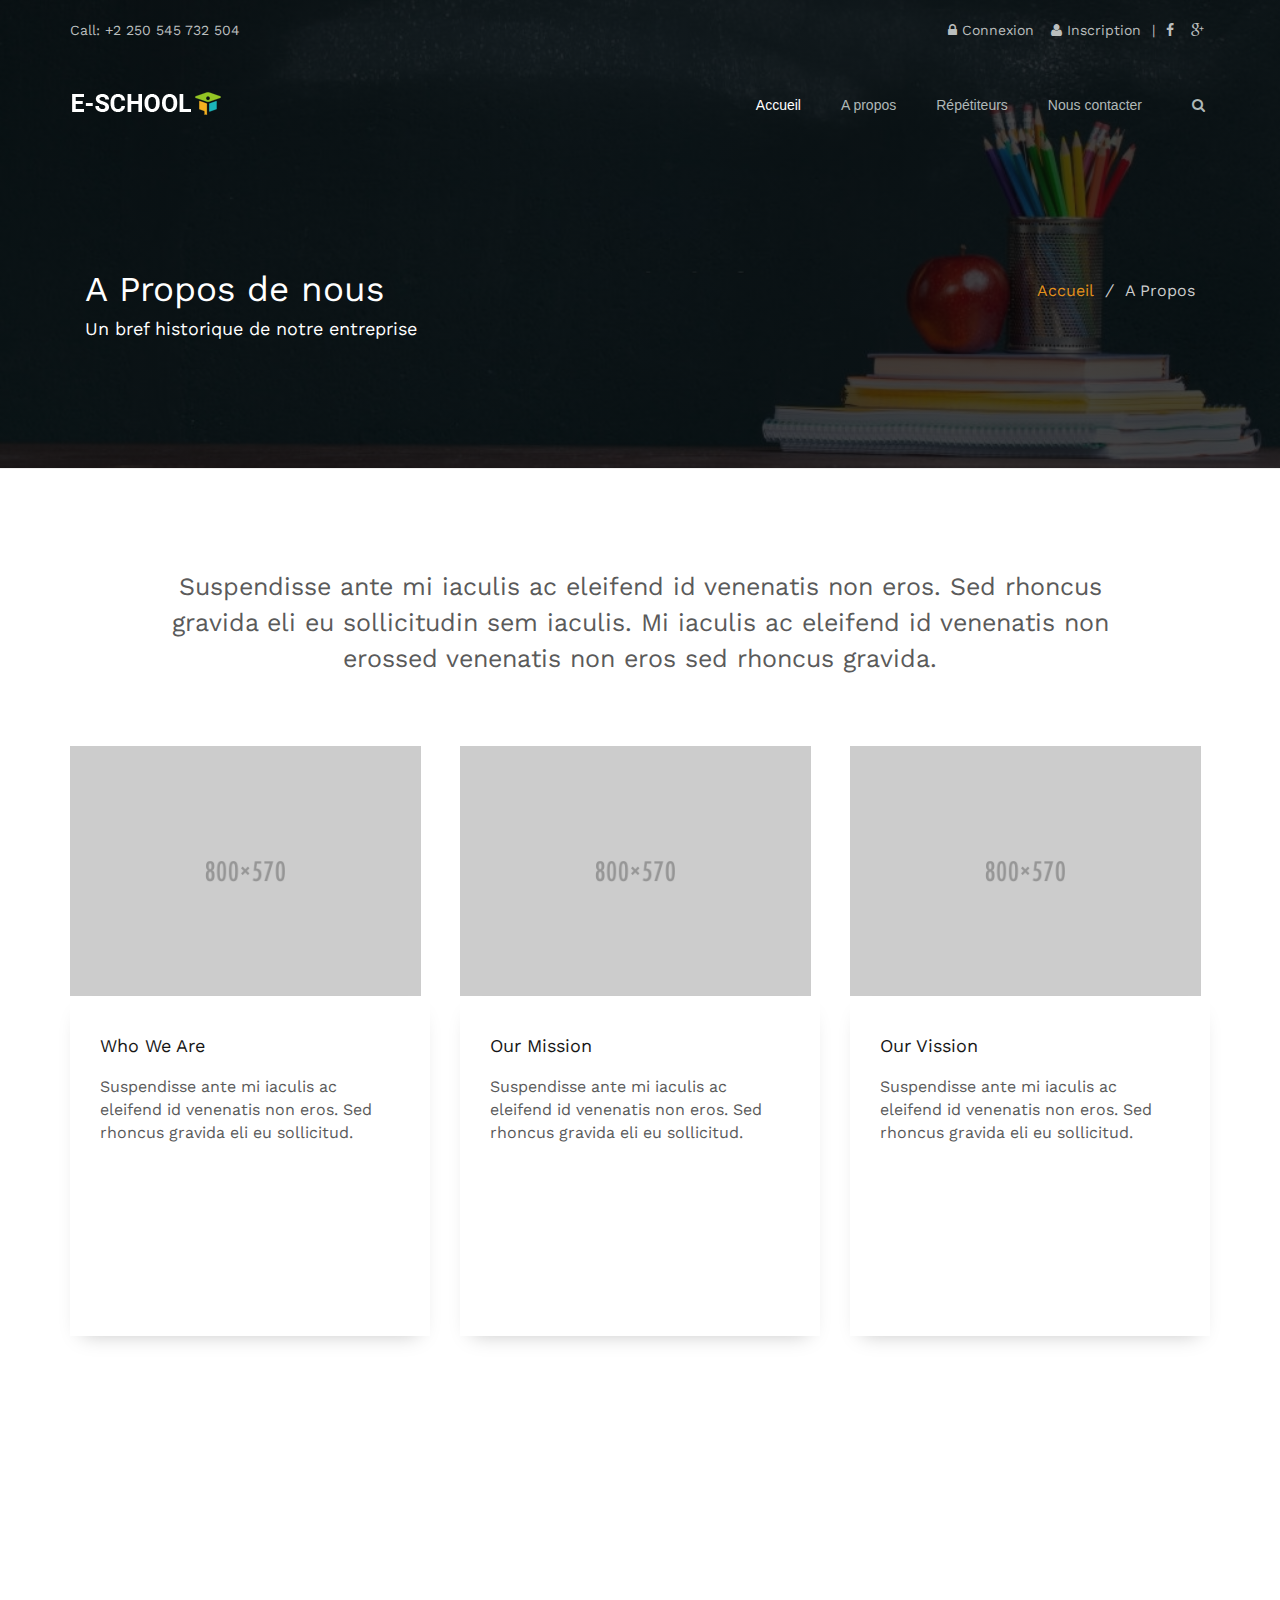
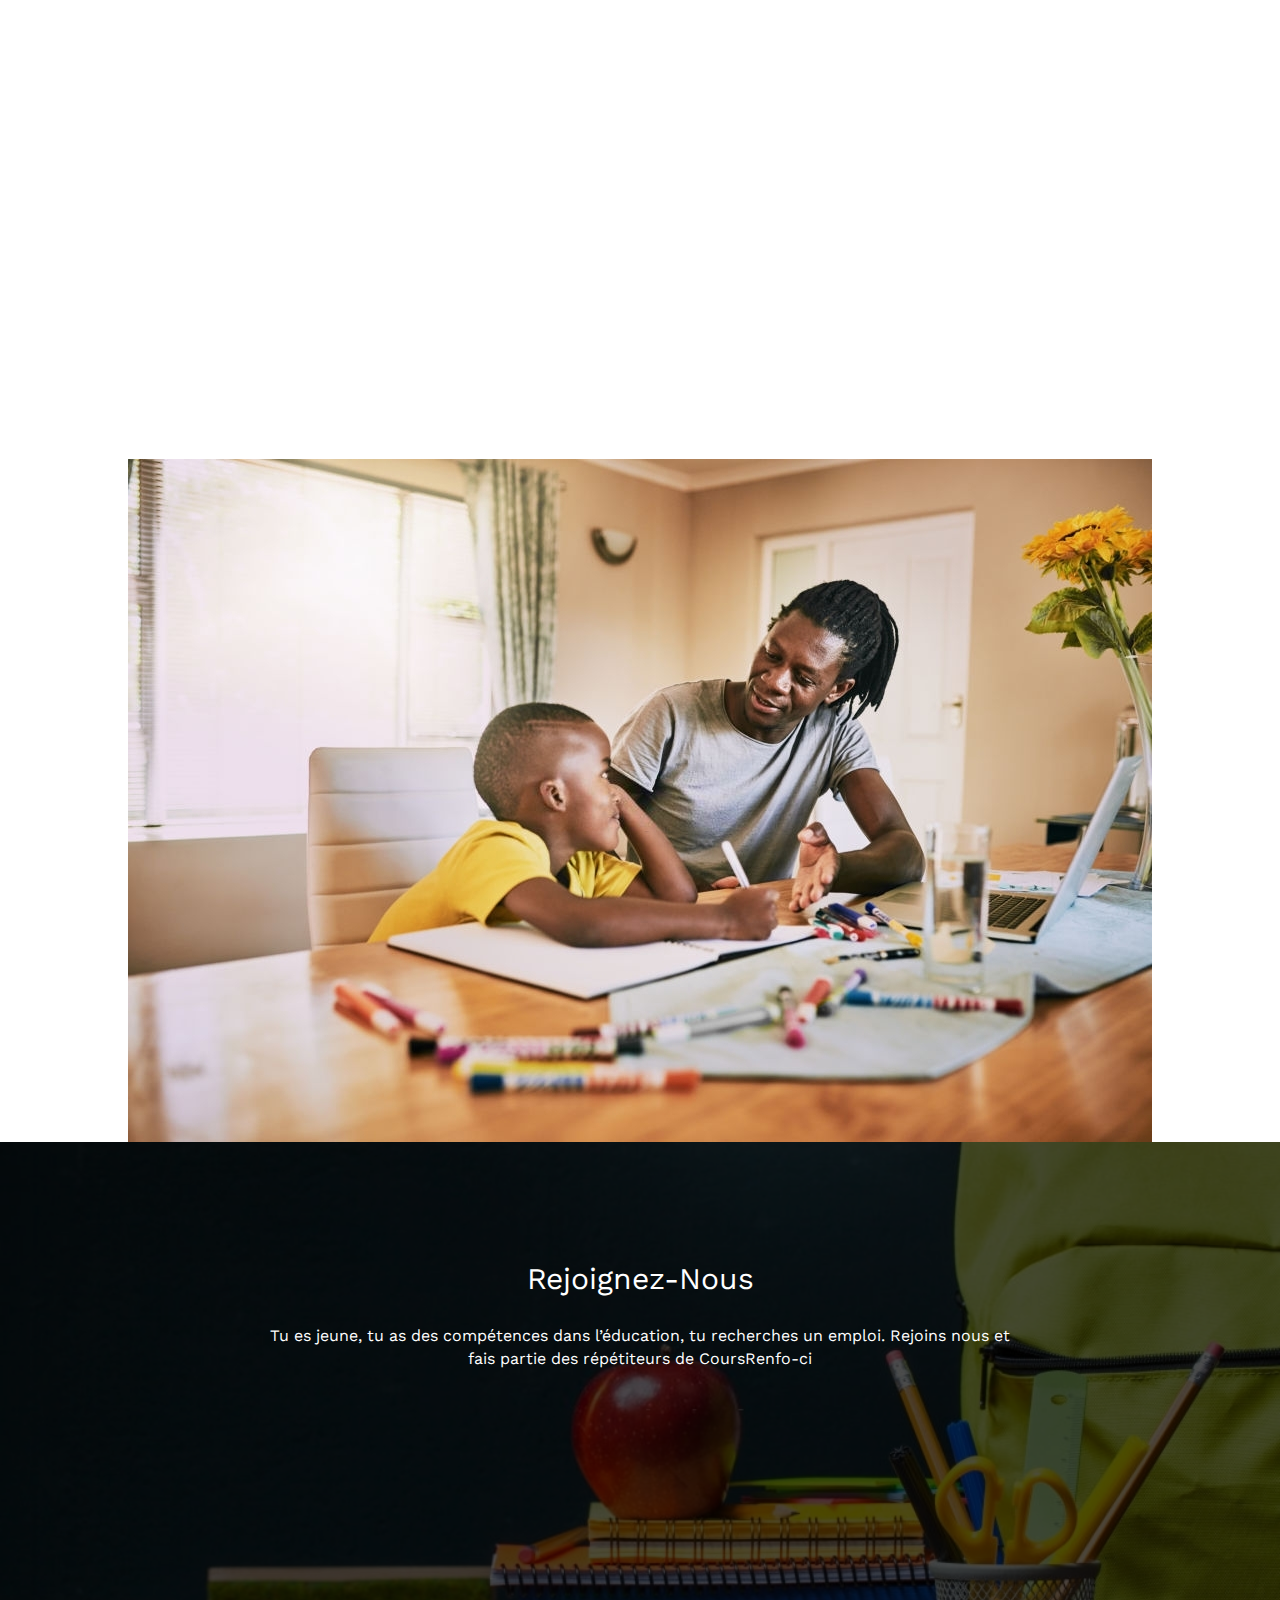
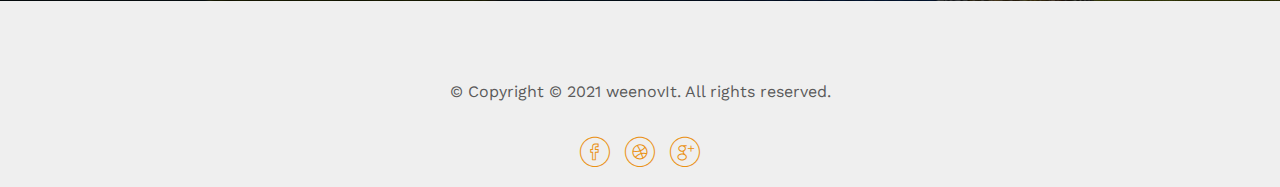
==== about-us.html @ 99926f00 "first commit" ====
<!DOCTYPE html>
<html lang="en">
<head>
<meta charset="utf-8">
<meta http-equiv="X-UA-Compatible" content="IE=edge">
<meta name="viewport" content="width=device-width, initial-scale=1">
<!-- The above 3 meta tags *must* come first in the head; any other head content must come *after* these tags -->
<title>E-School - Professional Learning and Courses HTML5 Template</title>

<!-- Google Fonts -->
<link href="https://fonts.googleapis.com/css?family=Work+Sans:300,400,500,700,800" rel="stylesheet">

<!-- Bootstrap CSS -->
<link rel="stylesheet" href="css/bootstrap.min.css" type="text/css">

<!-- Template Styles -->
<link rel="stylesheet" href="css/style.css" type="text/css" />
<link rel="stylesheet" href="css/font-awesome/css/font-awesome.min.css">
<link rel="stylesheet" href="css/Simple-Line-Icons-Webfont/simple-line-icons.css"/>
<link rel="stylesheet" href="css/et-line-font/et-line-font.css">

<!-- Magnific Popup -->
<link rel="stylesheet" href="css/magnific-popup.css">

<!-- Responsive Devices Styles -->
<link rel="stylesheet" media="screen" href="css/responsive-leyouts.css" type="text/css" />

<!-- Mega Menu -->
<link rel="stylesheet" href="js/megamenu/stylesheets/screen.css">

<!-- Animations -->
<link href="js/animations/css/animations.min.css" rel="stylesheet" type="text/css" media="all" />
</head>
<body>
<div class="site-wrapper" style="position: relative;">
  <div class="temp-header">
    <div class="container">
      <div class="row">
        <div class="top-links">
          <div class="col-md-6 pull-left nodisplay">Call: +2 250 545 732 504</div>
          <div class="col-md-6 pull-right text-right">
            <ul class="top-right-list">
              <li><a href="login.html"><i class="fa fa-lock"></i> Connexion</a></li>
              <li><a href="register.html"><i class="fa fa-user"></i> Inscription</a> | </li>
              <li><a href="#"><i class="fa fa-facebook"></i></a></li>
              <li><a href="#"><i class="fa fa-google-plus"></i></a></li>
            </ul>
          </div>
        </div>
      </div>
    </div>
    <div class="clearfix"></div>
    <div class="header-section transparent style1 pin-style">
      <div class="container">
        <div class="mod-menu">
          <div class="row">
            <div class="col-sm-2"> <a href="index.html" title="" class="logo"> <img src="images/logo.png" alt=""> </a> </div>
            <div class="col-sm-10">
              <div class="main-nav">
                <ul class="nav navbar-nav top-nav">
                  <li class="search-parent"> <a href="javascript:void(0)" title=""><i aria-hidden="true" class="fa fa-search"></i></a>
                    <div class="search-box">
                      <div class="content">
                        <div class="form-control">
                          <input type="text" placeholder="Type to search" />
                          <a href="#" class="search-btn"><i aria-hidden="true" class="fa fa-search"></i></a> </div>
                        <a href="#" class="close-btn">x</a> </div>
                    </div>
                  </li>
                  <li class="visible-xs menu-icon"> <a href="javascript:void(0)" class="navbar-toggle collapsed" data-toggle="collapse" data-target="#menu" aria-expanded="false"> <i aria-hidden="true" class="fa fa-bars"></i> </a> </li>
                </ul>
                <div id="menu" class="collapse">
                  <ul class="nav navbar-nav">
                    <li class="active"><a href="index.html">Accueil</a></li>
                    <li><a href="about-us.html">A propos</a></li>
                    <li><a href="our-team.html">Répétiteurs</a> <span class="arrow"></span>
                      <ul class="dm-align-2">
                        <li><a href="blog.html"><i class="fa fa-angle-right"></i> Inscription</a></li>
                        <li><a href="blog2.html"><i class="fa fa-angle-right"></i> Disponibles</a></li>
                      </ul>
                    </li>
                    <li><a href="contact.php">Nous contacter</a></li>
                  </ul>
                </div>
              </div>
            </div>
          </div>
        </div>
      </div>
      <!--end menu--> 
    </div>
    <!--end menu--> 
  </div>
  <div class="clearfix"></div>
  <div class="page-header one">
    <div class="container">
      <div class="col-md-6 pull-left">
        <h3>A Propos de nous</h3>
        <h4>Un bref historique de notre entreprise</h4>
      </div>
      <div class="col-md-6 pull-right">
        <div class="breadcrumbs"><a href="index.html">Accueil</a> <i>/</i> A Propos</div>
      </div>
    </div>
  </div>
  <!-- end page header -->
  <div class="clearfix"></div>
  <div class="section-lg counters m-bottom4">
    <div class="container">
      <div class="row">
        <div class="col-md-10 col-md-offset-1 sec-heading text-center">
          <p class="message-info">Suspendisse ante mi iaculis ac eleifend id venenatis non eros. Sed rhoncus gravida eli eu sollicitudin sem iaculis. Mi iaculis ac eleifend id venenatis non erossed venenatis non eros sed rhoncus gravida. 
        </div>
        <div class="col-lg-4 col-md-4">
          <div class="cource-box"><a href="#"><img class="img-responsive" src="images/project-3.jpg" alt=""></a>
            <div class="cource-text">
              <h4>Who We Are</h4>
              <p>Suspendisse ante mi iaculis ac eleifend id venenatis non eros. Sed rhoncus gravida eli eu sollicitud.</p>
            </div>
          </div>
        </div>
        <div class="col-lg-4 col-md-4">
          <div class="cource-box"><a href="#"><img class="img-responsive" src="images/project-4.jpg" alt=""></a>
            <div class="cource-text">
              <h4>Our Mission</h4>
              <p>Suspendisse ante mi iaculis ac eleifend id venenatis non eros. Sed rhoncus gravida eli eu sollicitud.</p>
            </div>
          </div>
        </div>
        <div class="col-lg-4 col-md-4">
          <div class="cource-box"><a href="#"><img class="img-responsive" src="images/project-1.jpg" alt=""></a>
            <div class="cource-text">
              <h4>Our Vission</h4>
              <p>Suspendisse ante mi iaculis ac eleifend id venenatis non eros. Sed rhoncus gravida eli eu sollicitud.</p>
            </div>
          </div>
        </div>
      </div>
    </div>
  </div>
  <!--end counters-->
  <div class="clearfix"></div>
  <div class="section-lg m-bottom10">
    <div class="container">
      <div class="col-md-8 col-md-pull-1 animate-in" data-anim-type="fade-in-up" data-anim-delay="100"><img class="img-responsive" src="images/course-4.jpg" alt="course"></div>
      <div class="col-md-4 animate-in" data-anim-type="fade-in-up" data-anim-delay="200">
        <div class="m-top5">
          <div class="fea-info">
            <h4><i class="icon-lightbulb"></i> Learn Anything Online</h4>
            <p>Suspendisse ante mi iaculis ac eleifend id venenatis non eros. Sed rhoncus gravida eli.</p>
          </div>
          <div class="fea-info">
            <h4><i class="icon-trophy"></i> Communicate People</h4>
            <p>Suspendisse ante mi iaculis ac eleifend id venenatis non eros. Sed rhoncus gravida eli eu sollicitudin sem iaculis.</p>
          </div>
          <div class="fea-info">
            <h4><i class="icon-puzzle"></i> Share Your Knowledge</h4>
            <p>Suspendisse ante mi iaculis ac eleifend id venenatis non eros. Sed rhoncus gravida.</p>
          </div>
        </div>
      </div>
    </div>
  </div>
  <!--end features-->
  <div class="clearfix"></div>
  <div class="section-lg">
    <div class="container">
      <div class="row"> <img class="img-responsive m-auto" src="images/cours1.jpg" alt=""> </div>
    </div>
  </div>
  <!--end image-->
  <div class="clearfix"></div>
  <div class="bg-parallax">
    <div class="overlay"></div>
    <div class="container">
      <div class="row">
        <div class="col-md-8 col-md-offset-2 text-center">
          <h2 class="m-bottom3 font-white">Rejoignez-Nous</h2>
          <p  class="m-bottom6 font-white">Tu es jeune, tu as des compétences dans l’éducation, tu recherches un emploi. Rejoins nous et fais partie des répétiteurs de CoursRenfo-ci </p>
        </div>
      </div>
      <div class="row animate-in" data-anim-type="fade-in-up" data-anim-delay="100">
        <div class="col-md-8 col-md-offset-2 text-center">
          <p><a href="#" class="btn btn-primary btn-lg"> Inscris-toi !</a></p>
        </div>
      </div>
    </div>
  </div>
  <!--end message-->
  <div class="clearfix"></div>
  <footer id="footer">
    <div class="container">
      <div class="row copyright">
        <div class="col-md-12 text-center">
          <p>&copy; Copyright © 2021 weenovIt. All rights reserved.</p>
          <ul class="social-icons">
            <li><a href="#"><i class="icon-facebook"></i></a></li>
            <li><a href="#"><i class="icon-dribbble"></i></a></li>
            <li><a href="#"><i class="icon-googleplus"></i></a></li>
          </ul>
        </div>
      </div>
    </div>
  </footer>
  <!--end footer-->
  <div class="clearfix"></div>
</div>
<!-- end site wrapper--> 

<a href="#" class="scrollup"></a> 
<!-- end scroll to top of the page--> 

<!-- jQuery first, then Tether, then Bootstrap JS. --> 
<script src="js/jquery.js"></script> 
<script src="js/bootstrap.min.js"></script> 

<!-- Mega Menu --> 
<script src="js/megamenu/js/main.js"></script> 
<script src="js/megamenu/js/onepage.js"></script> 

<!-- Magnific Popup --> 
<script src="js/jquery.magnific-popup.min.js"></script> 
<script src="js/magnific-popup-options.js"></script> 

<!-- Counters --> 
<script src="js/aninum/jquery.animateNumber.min.js"></script> 

<!-- Animations --> 
<script src="js/animations/animations.min.js" type="text/javascript"></script> 
<script src="js/animations/appear.min.js" type="text/javascript"></script> 

<!-- Scroll Up --> 
<script src="js/scrolltotop/totop.js" type="text/javascript"></script>
</body>
</html>
---- css/style.css ----
/* --------------------------------------
=========================================
E-School - Professional Learning and Courses HTML5 Template
Version: 1.0
Designed By: UXLiner
=========================================
1. Header
	+ logo
	+ top navigation
	+ searchsection-lg
	
2. Content
	+ sections
	+ page title
	+ parallax backgrounds

3. Typography
	+ lists
	+ buttons
	+ styled boxes
	+ dropcaps
	+ highlight colors
	+ tables
	+ pricing tables
	+ framed boxes
	+ pagination
	+ site search
	+ tabs
	+ portfolio widgets
	
4. Footer
	+ copyrights
	+ google map
--------------------------------------------------------*/

/*----------------------------------------------------
	SITE MAIN STRUCTURE
------------------------------------------------------*/
body {
	font-family: "Work Sans", Arial, sans-serif;
	color: #5a5a5a;
	font-size: 16px;
}
a, a:hover{
	outline:none;
	text-decoration:none;
	transition: all 0.3s ease-out 0s;
}
p{
	color:#5a5a5a;
}
h1, h2, h3, h4, h5, h6{
	color:#161616;
	font-weight:400;
}
h4 a{
	font-size:17px;
}
.logo_holder {
	float: left;
	width: 100%;
	height: 64px;
}
/* Logo */
.navbar-brand.logo {
	background: url(../images/logo.png) no-repeat left 12px;
}

/* Topbar 
 ------------------------------ */
.temp-header{
	margin: 0;
    padding: 0;
    position: absolute;
    top: 0;
    width: 100%;
    z-index: 1001;
}
.top-links {
	float: left;
	width: 100%;
	padding:20px 0;
	margin: 0px;
	font-size:14px;
	color:#babebe;
}
.top-links ul.top-right-list{
	margin:0;
	padding:0;
}	
.top-links ul.top-right-list li{
	list-style:none;
	display:inline-block
}
.top-links ul.top-right-list li a{
	color:#babebe;
	padding:0 6px;
	transition: all 0.3s ease-out 0s;
}
.top-links ul.top-right-list li a:hover{
	color:#fff;
}
/* =========== Header Banners ============= */

/*style one*/
.header-style1{
	background:url(../images/slide2.jpg) no-repeat center top;
	background-size: cover;
	background-position: top center;
	background-repeat: no-repeat;
	position: relative;
}
.header-style1 .overlay {
    background: rgba(0, 0, 0, 0.562) none repeat scroll 0 0;
    bottom: 0;
    left: 0;
    position: absolute;
    right: 0;
    top: 0;
    z-index: 0;
}
.header-style1 .display-t, .header-style1 .display-tc {
    display: table;
    height: 550px;
    margin-top: 150px;
    width: 100%;
    z-index: 9;
}
.header-style1 .display-tc h1{
    font-size: 54px;
    font-weight: 300;
    line-height: 1.3;
    margin-bottom: 20px;
	color:#FFF;
}
.header-style1 .display-tc h2{
    font-size: 20px;
    line-height: 1.5;
    margin-bottom: 45px;
	color:#FFF;
	font-weight:normal;
}
/* page sub headers */
.page-header{
	background: url(../images/banner1.jpg) no-repeat scroll center;
	background-size: cover;
	float: left;
	margin: 0;
	padding: 250px 0 120px 0;
	width: 100%;
}
.page-header h3{
	color:#FFF;
	font-size:35px;
}
.page-header h4{
	color:#FFF;
}
.page-header .breadcrumbs{
	text-align:right;
	padding-top:30px;
	color:#CCC;
}
.page-header .breadcrumbs a{
	color:#e2901b;
}
.page-header .breadcrumbs a:hover{
	color:#fff;
}
.page-header .breadcrumbs i{
	padding:0 8px;
}
.page-header.one{
	background-image: linear-gradient(to bottom, rgba(7, 7, 7, 0.753), rgba(7, 7, 7, 0.753)),
    url('../images/banner.jpg');
	background-position: center;
}
.page-header.two{
	background: url(../images/img-bg-5.jpg) no-repeat scroll center top;
}
.page-header.three{
	background: url(../images/img-bg-6.jpg) no-repeat scroll center top;
}
.page-header.four{
	background-image: linear-gradient(to bottom, rgba(7, 7, 7, 0.753), rgba(7, 7, 7, 0.753)),
    url('../images/banner2.jpg');
	/* background: url(../images/banner2.jpg) no-repeat scroll center top;
	background-size: cover; */
}


/* =========== temp styles ============= */
.section-lg {
	width: 100%;
	float: left;
}
.counters{
	padding:100px 0 60px 0;
}
.counters .count-icon{
	font-size:30px;
	color:#ea9215;
	width:100%;
}
.counters .count-nos{
	font-size:40px;
	font-weight:200;
}
.counters .count-lable{
	font-size:13px;
	text-transform:uppercase;
	letter-spacing:1px;
}
.sec-heading{
	margin-bottom:60px;
}
.grey-bg{
	background:#ededed;
	border-bottom:solid 1px #dbdbdb;
	border-top:solid 1px #dbdbdb;
	padding:80px 0 100px 0;
}
.fea-info{
	margin-bottom:40px;
}
.fea-info h4{
	margin-bottom:25px;
}
.fea-info i{
	font-size:20px;
	color:#c6801c;
}
ul.list-nav {
    margin: 50px 0 30px;
    padding: 0;
}
ul.list-nav li {
    font-size: 16px;
    list-style: outside none none;
    margin: 0 0 20px;
    padding: 0 0 0 30px;
    position: relative;
}
ul.list-nav li i {
    color: #ea9215;
    font-size: 18px;
    left: 0;
    position: absolute;
    top: 3px;
}
.font-white{
	color:#FFF !important;
}
.message-info{
	font-size:25px;
}
/* =========== cource ============= */

.cource-box .cource-text{
    background: #fff none repeat scroll 0 0;
    box-shadow: 0 10px 20px -12px rgba(0, 0, 0, 0.25);
    float: left;
    margin-bottom: 30px;
    padding: 30px;
    position: relative;
    width: 100%;
	min-height: 340px;
}
.cource-box .cource-text h4{
	margin-bottom:20px;
}
.cource-box .cource-text h4 a{
	color:#000;
}
.cource-box .cource-text h4 span{
	color:#dc8e1f;
	float:right;
	font-weight:bold;
	font-size:20px;
}
.cource-box .cource-text p{
	margin-bottom:25px;
}

.cource-box .cource-text p span{
	font-weight: bold;
}

.cource-box .cource-text span.posted-on{
	display: inline-block;
    margin-bottom: 20px;
}
.cource-box .cource-text span.comment, .cource-box .cource-text span.comment a{
    float: right;
	color:#c6801c;
}
.cource-box .cource-text span i{
    font-size:14px;
	color:#c6801c;
}
.cource-box img{
	height: 250px;
}


/* =========== Parallax and Textures ============= */
.bg-parallax {
	background: url(../images/banner1.jpg) no-repeat center;
	background-size: cover;
	width: 100%;
	float: left;
	padding: 100px 0;
	position:relative;
}
.bg-parallax .overlay {
    background: rgba(0, 0, 0, 0.7) none repeat scroll 0 0;
    bottom: 0;
    left: 0;
    position: absolute;
    right: 0;
    top: 0;
    z-index: 0;
}
/* =========== Projects ============= */
.projects{
	margin-bottom: 30px;
}
.projects > a {
	display: block;
	color: #000;
	position: relative;
	bottom: 0;
	overflow: hidden;
	-webkit-transition: 0.5s;
	-o-transition: 0.5s;
	transition: 0.5s;
}
.projects > a img {
	position: relative;
	-webkit-transition: 0.5s;
	-o-transition: 0.5s;
	transition: 0.5s;
}
.projects > a:after {
	opacity: 0;
	visibility: hidden;
	content: "";
	position: absolute;
	bottom: 0;
	left: 0;
	right: 0;
	top: 0;
	-webkit-box-shadow: inset 0px -34px 98px 8px rgba(0, 0, 0, 0.75);
	-moz-box-shadow: inset 0px -34px 98px 8px rgba(0, 0, 0, 0.75);
	-ms-box-shadow: inset 0px -34px 98px 8px rgba(0, 0, 0, 0.75);
	-o-box-shadow: inset 0px -34px 98px 8px rgba(0, 0, 0, 0.75);
	box-shadow: inset 0px -34px 98px 8px rgba(0, 0, 0, 0.75);
	z-index: 8;
	-webkit-transition: 0.5s;
	-o-transition: 0.5s;
	transition: 0.5s;
}
.projects > a h3, .projects > a span {
	z-index: 12;
	position: absolute;
	right: 20px;
	left: 20px;
	bottom: 50px;
	color: #fff;
	margin: 0;
	padding: 0;
	opacity: 1;
	font-size: 30px;
	font-weight: 300;
	visibility: visible;
	-webkit-transition: 0.3s;
	-o-transition: 0.3s;
	transition: 0.3s;
}
.projects > a span {
	font-size: 14px;
	bottom: 20px;
}
.projects > a:hover {
	-webkit-box-shadow: 0px 18px 71px -10px rgba(0, 0, 0, 0.75);
	-moz-box-shadow: 0px 18px 71px -10px rgba(0, 0, 0, 0.75);
	box-shadow: 0px 18px 71px -10px rgba(0, 0, 0, 0.75);
}
.projects > a:hover:after {
	opacity: 1;
	visibility: visible;
}
.projects > a:hover h3, .projects > a:hover span {
	opacity: 1;
	bottom: 55px;
}
.projects > a:hover span {
	bottom: 15px;
}
.projects > a:hover img {
	-webkit-transform: scale(1.1);
	-moz-transform: scale(1.1);
	-o-transform: scale(1.1);
	transform: scale(1.1);
}
/* =========== Team ============= */
.staff {
    margin-bottom: 30px;
    text-align: center;
}
.staff img {
    margin-bottom: 20px;
	height: 220px;
}
.staff h3 {
    font-size: 20px;
    margin-bottom: 5px;
}
.staff p {
    margin-bottom: 30px;
}
.staff .role {
    color: gray;
    display: block;
    font-weight: normal;
    margin-bottom: 30px;
}

/* =========== Carousel ============= */

.carousel-indicators {
    bottom: -15px;
    left: 0;
    margin: 0;
    width: 100%;
}
.carousel-indicators.style-black.sty-black-one {
    bottom: -45px;
}
.carousel-indicators li {
    background: #f5b120 none repeat scroll 0 0;
    border-color: #f5b120;
    border-radius: 100%;
    height: 12px;
    margin: 0;
    width: 12px;
}

/* =========== Button styles ============= */
.btn {
	border-radius: 35px;
	font-size: 15px;
	margin-bottom: 0;
	overflow: hidden;
	padding: 20px 40px;
	position: relative;
	text-transform: uppercase;
	transition: all 0.3s ease 0s;
	z-index: 2;
	background: rgba(27, 180, 185, 0.90);
	border:none;
}
.btn::after {
	content: "";
	height: 100%;
	left: 50%;
	opacity: 0;
	position: absolute;
	top: 0;
	transform: translateX(-50%);
	transition: all 0.3s ease 0s;
	width: 0;
	z-index: -1;
}
.btn:hover::after {
	opacity: 1;
	width: 101%;
}
.btn:hover {
	background: rgba(27, 180, 185, 1);
}
.btn:focus {
	outline: 0 none;
	background: rgba(27, 180, 185, 0.90);
	border:none;
}
.btn.btn-small {
	background-color: #30babe;
	border-radius: 30pxpx;
	color: #fff;
	font-size: 14px;
	padding: 10px 20px;
}
.btn.btn-small::after {
	background-color: #1fadb1;
}
.btn.btn-orange {
	background-color: #db922a;
	border-radius: 30pxpx;
	color: #fff;
	font-size: 14px;
	padding: 10px 20px;
}
.btn.btn-orange::after {
	background-color: #c6801c;
}

/* =========== blog ============= */

.widget h5{
	font-size:25px;
}
.input-group-lg > .form-control, .input-group-lg > .input-group-addon, .input-group-lg > .input-group-btn > .btn {
    border-radius: 6px;
    font-size: 15px;
}
.comment-list {
    margin-bottom: 25px;
}
.cat-title {
    background: #1bb4b9 none repeat scroll 0 0;
    color: #fff;
    padding: 20px;
}
.cat-list ul {
    margin: 0;
    padding: 0;
	list-style:none;
}
.cat-list ul li {
    -moz-border-bottom-colors: none;
    -moz-border-left-colors: none;
    -moz-border-right-colors: none;
    -moz-border-top-colors: none;
    border-color: #dddddd;
    border-image: none;
    border-style: solid;
    border-width: 0 1px 1px;
    padding: 15px 20px;
}
.cat-list ul li a {
    color: #656565;
}
.cat-list ul li a:hover {
    color: #f5b120;
}
.c-post-img {
    float: left;
    height: 72px;
    position: relative;
    width: 68px;
}
.c-post-content {
    padding-left: 80px;
}
.c-post {
    border-bottom: 0 solid #3d3d3d;
    margin-bottom: 25px;
}
.c-post-title a {
    color: #3ba7d0;
}
.c-text {
    font-size: 14px;
    line-height: 20px;
    padding-top: 10px;
}
.c-post.one {
    border-bottom: 1px solid #dddddd;
    margin-top: 25px;
    padding-bottom: 10px;
}
.pro-list h2 {
    border-bottom: 1px solid #dddddd;
    margin: 0 0 30px;
    padding-bottom: 10px;
}
.pro-list .product-desc {
    float: left;
    width: 100%;
}
.tags-s {
    border: 1px solid #cbcbcb;
    border-radius: 4px;
    color: #727272;
    display: inline-block;
    margin: 0 5px 5px 0;
    padding: 8px 15px;
	font-size:13px;
}
.tags-s:hover {
    background: #000 none repeat scroll 0 0;
    border: 1px solid #000;
    border-radius: 4px;
    color: #fff;
    display: inline-block;
    margin: 0 5px 5px 0;
    padding: 8px 15px;
}
.pagenation-blog {
    text-align: center;
}
ul.pagenation-list {
    display: inline-block;
    margin: 0;
    padding: 0;
}
ul.pagenation-list > li {
    display: inline-block;
    list-style: outside none none;
}
ul.pagenation-list li a {
    background-color: #e4e4e4;
    border-radius: 100%;
    color: #161616;
    display: inline-block;
    height: 35px;
    line-height: 35px;
    margin: 0 10px 0 0;
    padding: 0;
    text-align: center;
    width: 35px;
}
ul.pagenation-list li a:hover {
    background-color: #666;
    color: #fff;
}
ul.address-info{
	padding:0;
	margin:0;
}
ul.address-info li {
    margin-bottom: 15px;
	list-style:none;
}
.widget .course-details > ul{
	margin:0;
	padding:0;
	list-style:none;
}
.widget .course-details > ul > li.course-price {
    font-size: 18px;
    min-height: 45px;
    padding: 0;
    text-transform: uppercase;
	text-align:center;
}
.widget .course-details > ul > li.course-price > strong {
    color: #dc8e1f;
    display: inline-block;
    padding-top: 10px;
}
.widget .course-details li {
    font-size: 15px;
    padding: 6px 0;
    position: relative;
	font-weight:bold;
}
.course-details li i {
    float: right;
    font-size: 16px;
    font-style: normal;
    line-height: 1;
    margin-right: 10px;
}
/* =========== Footer styles ============= */	
footer {
	width: 100%;
	float: left;
	margin: 0;
	color: #909090;
	padding: 10px 0;
	background: #efefef;
}
.footer-widget{
    margin-bottom: 30px;
	margin-top:30px;
}
.footer-widget h4{
	margin-bottom:25px;
}
.footer-widget .footer-links{
    margin: 0;
    padding: 0;
	list-style:none;
}
.footer-widget .footer-links li{
    margin: 0 0 10px 0;
}
.footer-widget .footer-links li a, .footer-widget a{
	color:#5a5a5a;
}
.footer-widget .footer-links li a:hover, .footer-widget a:hover{
	color:#f5b120;
}
.copyright{
	padding-top:70px;
}
ul.social-icons{
	padding:0;
	margin:30px 0 0 0;
}
ul.social-icons li{
	display: inline-block;
    list-style: outside none none;
    margin: 0 5px;
    padding: 0;
}
ul.social-icons li a{
	color: #ea9215;
	font-size:30px;
}
ul.social-icons li a:hover{
	color: #1bb4b9;
}
/* scroll up */
.scrollup {
	width: 40px;
	height: 40px;
	opacity: 1;
	position: fixed;
	bottom: 22px;
	right: 20px;
	display: none;
	text-indent: -9999px;
	background: #1bb4b9 url(../images/scroll-top-arrow.png) no-repeat 15px 14px;
	z-index: 999;
	border-radius: 5px;
}

/* resets 
 ------------------------------ */
.m-auto{
	margin:auto;
}
.no-padd-left{
	padding-left:0;
}
.no-padd-right{
	padding-right:0;
}
.m-bottom2{
	margin-bottom:20px;
}
.m-bottom3{
	margin-bottom:30px;
}
.m-bottom4{
	margin-bottom:40px;
}
.m-bottom5{
	margin-bottom:50px;
}
.m-bottom6{
	margin-bottom:60px;
}
.m-bottom10{
	margin-bottom:100px;
}
.m-top5{
	margin-top:50px;
}
.m-top6{
	margin-top:60px;
}
.m-top7{
	margin-top:70px;
}
.m-top10{
	margin-top:100px;
}
---- css/Simple-Line-Icons-Webfont/simple-line-icons.css ----
@font-face {
	font-family: 'Simple-Line-Icons';
	src:url('../fonts/Simple-Line-Icons.eot');
	src:url('../fonts/Simple-Line-Icons.eot?#iefix') format('embedded-opentype'),
		url('../fonts/Simple-Line-Icons.woff') format('woff'),
		url('../fonts/Simple-Line-Icons.ttf') format('truetype'),
		url('../fonts/Simple-Line-Icons.svg#Simple-Line-Icons') format('svg');
	font-weight: normal;
	font-style: normal;
}

/* Use the following CSS code if you want to use data attributes for inserting your icons */
[data-icon]:before {
	font-family: 'Simple-Line-Icons';
	content: attr(data-icon);
	speak: none;
	font-weight: normal;
	font-variant: normal;
	text-transform: none;
	line-height: 1;
	-webkit-font-smoothing: antialiased;
	-moz-osx-font-smoothing: grayscale;
}

/* Use the following CSS code if you want to have a class per icon */
/*
Instead of a list of all class selectors,
you can use the generic selector below, but it's slower:
[class*="icon-"] {
*/
.icon-user-female, .icon-user-follow, .icon-user-following, .icon-user-unfollow, .icon-trophy, .icon-screen-smartphone, .icon-screen-desktop, .icon-plane, .icon-notebook, .icon-moustache, .icon-mouse, .icon-magnet, .icon-energy, .icon-emoticon-smile, .icon-disc, .icon-cursor-move, .icon-crop, .icon-credit-card, .icon-chemistry, .icon-user, .icon-speedometer, .icon-social-youtube, .icon-social-twitter, .icon-social-tumblr, .icon-social-facebook, .icon-social-dropbox, .icon-social-dribbble, .icon-shield, .icon-screen-tablet, .icon-magic-wand, .icon-hourglass, .icon-graduation, .icon-ghost, .icon-game-controller, .icon-fire, .icon-eyeglasses, .icon-envelope-open, .icon-envelope-letter, .icon-bell, .icon-badge, .icon-anchor, .icon-wallet, .icon-vector, .icon-speech, .icon-puzzle, .icon-printer, .icon-present, .icon-playlist, .icon-pin, .icon-picture, .icon-map, .icon-layers, .icon-handbag, .icon-globe-alt, .icon-globe, .icon-frame, .icon-folder-alt, .icon-film, .icon-feed, .icon-earphones-alt, .icon-earphones, .icon-drop, .icon-drawer, .icon-docs, .icon-directions, .icon-direction, .icon-diamond, .icon-cup, .icon-compass, .icon-call-out, .icon-call-in, .icon-call-end, .icon-calculator, .icon-bubbles, .icon-briefcase, .icon-book-open, .icon-basket-loaded, .icon-basket, .icon-bag, .icon-action-undo, .icon-action-redo, .icon-wrench, .icon-umbrella, .icon-trash, .icon-tag, .icon-support, .icon-size-fullscreen, .icon-size-actual, .icon-shuffle, .icon-share-alt, .icon-share, .icon-rocket, .icon-question, .icon-pie-chart, .icon-pencil, .icon-note, .icon-music-tone-alt, .icon-music-tone, .icon-microphone, .icon-loop, .icon-logout, .icon-login, .icon-list, .icon-like, .icon-home, .icon-grid, .icon-graph, .icon-equalizer, .icon-dislike, .icon-cursor, .icon-control-start, .icon-control-rewind, .icon-control-play, .icon-control-pause, .icon-control-forward, .icon-control-end, .icon-calendar, .icon-bulb, .icon-bar-chart, .icon-arrow-up, .icon-arrow-right, .icon-arrow-left, .icon-arrow-down, .icon-ban, .icon-bubble, .icon-camcorder, .icon-camera, .icon-check, .icon-clock, .icon-close, .icon-cloud-download, .icon-cloud-upload, .icon-doc, .icon-envelope, .icon-eye, .icon-flag, .icon-folder, .icon-heart, .icon-info, .icon-key, .icon-link, .icon-lock, .icon-lock-open, .icon-magnifier, .icon-magnifier-add, .icon-magnifier-remove, .icon-paper-clip, .icon-paper-plane, .icon-plus, .icon-pointer, .icon-power, .icon-refresh, .icon-reload, .icon-settings, .icon-star, .icon-symbol-female, .icon-symbol-male, .icon-target, .icon-volume-1, .icon-volume-2, .icon-volume-off, .icon-users {
	font-family: 'Simple-Line-Icons';
	speak: none;
	font-style: normal;
	font-weight: normal;
	font-variant: normal;
	text-transform: none;
	line-height: 1;
	-webkit-font-smoothing: antialiased;
}
.icon-user-female:before {
	content: "\e000";
}
.icon-user-follow:before {
	content: "\e002";
}
.icon-user-following:before {
	content: "\e003";
}
.icon-user-unfollow:before {
	content: "\e004";
}
.icon-trophy:before {
	content: "\e006";
}
.icon-screen-smartphone:before {
	content: "\e010";
}
.icon-screen-desktop:before {
	content: "\e011";
}
.icon-plane:before {
	content: "\e012";
}
.icon-notebook:before {
	content: "\e013";
}
.icon-moustache:before {
	content: "\e014";
}
.icon-mouse:before {
	content: "\e015";
}
.icon-magnet:before {
	content: "\e016";
}
.icon-energy:before {
	content: "\e020";
}
.icon-emoticon-smile:before {
	content: "\e021";
}
.icon-disc:before {
	content: "\e022";
}
.icon-cursor-move:before {
	content: "\e023";
}
.icon-crop:before {
	content: "\e024";
}
.icon-credit-card:before {
	content: "\e025";
}
.icon-chemistry:before {
	content: "\e026";
}
.icon-user:before {
	content: "\e005";
}
.icon-speedometer:before {
	content: "\e007";
}
.icon-social-youtube:before {
	content: "\e008";
}
.icon-social-twitter:before {
	content: "\e009";
}
.icon-social-tumblr:before {
	content: "\e00a";
}
.icon-social-facebook:before {
	content: "\e00b";
}
.icon-social-dropbox:before {
	content: "\e00c";
}
.icon-social-dribbble:before {
	content: "\e00d";
}
.icon-shield:before {
	content: "\e00e";
}
.icon-screen-tablet:before {
	content: "\e00f";
}
.icon-magic-wand:before {
	content: "\e017";
}
.icon-hourglass:before {
	content: "\e018";
}
.icon-graduation:before {
	content: "\e019";
}
.icon-ghost:before {
	content: "\e01a";
}
.icon-game-controller:before {
	content: "\e01b";
}
.icon-fire:before {
	content: "\e01c";
}
.icon-eyeglasses:before {
	content: "\e01d";
}
.icon-envelope-open:before {
	content: "\e01e";
}
.icon-envelope-letter:before {
	content: "\e01f";
}
.icon-bell:before {
	content: "\e027";
}
.icon-badge:before {
	content: "\e028";
}
.icon-anchor:before {
	content: "\e029";
}
.icon-wallet:before {
	content: "\e02a";
}
.icon-vector:before {
	content: "\e02b";
}
.icon-speech:before {
	content: "\e02c";
}
.icon-puzzle:before {
	content: "\e02d";
}
.icon-printer:before {
	content: "\e02e";
}
.icon-present:before {
	content: "\e02f";
}
.icon-playlist:before {
	content: "\e030";
}
.icon-pin:before {
	content: "\e031";
}
.icon-picture:before {
	content: "\e032";
}
.icon-map:before {
	content: "\e033";
}
.icon-layers:before {
	content: "\e034";
}
.icon-handbag:before {
	content: "\e035";
}
.icon-globe-alt:before {
	content: "\e036";
}
.icon-globe:before {
	content: "\e037";
}
.icon-frame:before {
	content: "\e038";
}
.icon-folder-alt:before {
	content: "\e039";
}
.icon-film:before {
	content: "\e03a";
}
.icon-feed:before {
	content: "\e03b";
}
.icon-earphones-alt:before {
	content: "\e03c";
}
.icon-earphones:before {
	content: "\e03d";
}
.icon-drop:before {
	content: "\e03e";
}
.icon-drawer:before {
	content: "\e03f";
}
.icon-docs:before {
	content: "\e040";
}
.icon-directions:before {
	content: "\e041";
}
.icon-direction:before {
	content: "\e042";
}
.icon-diamond:before {
	content: "\e043";
}
.icon-cup:before {
	content: "\e044";
}
.icon-compass:before {
	content: "\e045";
}
.icon-call-out:before {
	content: "\e046";
}
.icon-call-in:before {
	content: "\e047";
}
.icon-call-end:before {
	content: "\e048";
}
.icon-calculator:before {
	content: "\e049";
}
.icon-bubbles:before {
	content: "\e04a";
}
.icon-briefcase:before {
	content: "\e04b";
}
.icon-book-open:before {
	content: "\e04c";
}
.icon-basket-loaded:before {
	content: "\e04d";
}
.icon-basket:before {
	content: "\e04e";
}
.icon-bag:before {
	content: "\e04f";
}
.icon-action-undo:before {
	content: "\e050";
}
.icon-action-redo:before {
	content: "\e051";
}
.icon-wrench:before {
	content: "\e052";
}
.icon-umbrella:before {
	content: "\e053";
}
.icon-trash:before {
	content: "\e054";
}
.icon-tag:before {
	content: "\e055";
}
.icon-support:before {
	content: "\e056";
}
.icon-size-fullscreen:before {
	content: "\e057";
}
.icon-size-actual:before {
	content: "\e058";
}
.icon-shuffle:before {
	content: "\e059";
}
.icon-share-alt:before {
	content: "\e05a";
}
.icon-share:before {
	content: "\e05b";
}
.icon-rocket:before {
	content: "\e05c";
}
.icon-question:before {
	content: "\e05d";
}
.icon-pie-chart:before {
	content: "\e05e";
}
.icon-pencil:before {
	content: "\e05f";
}
.icon-note:before {
	content: "\e060";
}
.icon-music-tone-alt:before {
	content: "\e061";
}
.icon-music-tone:before {
	content: "\e062";
}
.icon-microphone:before {
	content: "\e063";
}
.icon-loop:before {
	content: "\e064";
}
.icon-logout:before {
	content: "\e065";
}
.icon-login:before {
	content: "\e066";
}
.icon-list:before {
	content: "\e067";
}
.icon-like:before {
	content: "\e068";
}
.icon-home:before {
	content: "\e069";
}
.icon-grid:before {
	content: "\e06a";
}
.icon-graph:before {
	content: "\e06b";
}
.icon-equalizer:before {
	content: "\e06c";
}
.icon-dislike:before {
	content: "\e06d";
}
.icon-cursor:before {
	content: "\e06e";
}
.icon-control-start:before {
	content: "\e06f";
}
.icon-control-rewind:before {
	content: "\e070";
}
.icon-control-play:before {
	content: "\e071";
}
.icon-control-pause:before {
	content: "\e072";
}
.icon-control-forward:before {
	content: "\e073";
}
.icon-control-end:before {
	content: "\e074";
}
.icon-calendar:before {
	content: "\e075";
}
.icon-bulb:before {
	content: "\e076";
}
.icon-bar-chart:before {
	content: "\e077";
}
.icon-arrow-up:before {
	content: "\e078";
}
.icon-arrow-right:before {
	content: "\e079";
}
.icon-arrow-left:before {
	content: "\e07a";
}
.icon-arrow-down:before {
	content: "\e07b";
}
.icon-ban:before {
	content: "\e07c";
}
.icon-bubble:before {
	content: "\e07d";
}
.icon-camcorder:before {
	content: "\e07e";
}
.icon-camera:before {
	content: "\e07f";
}
.icon-check:before {
	content: "\e080";
}
.icon-clock:before {
	content: "\e081";
}
.icon-close:before {
	content: "\e082";
}
.icon-cloud-download:before {
	content: "\e083";
}
.icon-cloud-upload:before {
	content: "\e084";
}
.icon-doc:before {
	content: "\e085";
}
.icon-envelope:before {
	content: "\e086";
}
.icon-eye:before {
	content: "\e087";
}
.icon-flag:before {
	content: "\e088";
}
.icon-folder:before {
	content: "\e089";
}
.icon-heart:before {
	content: "\e08a";
}
.icon-info:before {
	content: "\e08b";
}
.icon-key:before {
	content: "\e08c";
}
.icon-link:before {
	content: "\e08d";
}
.icon-lock:before {
	content: "\e08e";
}
.icon-lock-open:before {
	content: "\e08f";
}
.icon-magnifier:before {
	content: "\e090";
}
.icon-magnifier-add:before {
	content: "\e091";
}
.icon-magnifier-remove:before {
	content: "\e092";
}
.icon-paper-clip:before {
	content: "\e093";
}
.icon-paper-plane:before {
	content: "\e094";
}
.icon-plus:before {
	content: "\e095";
}
.icon-pointer:before {
	content: "\e096";
}
.icon-power:before {
	content: "\e097";
}
.icon-refresh:before {
	content: "\e098";
}
.icon-reload:before {
	content: "\e099";
}
.icon-settings:before {
	content: "\e09a";
}
.icon-star:before {
	content: "\e09b";
}
.icon-symbol-female:before {
	content: "\e09c";
}
.icon-symbol-male:before {
	content: "\e09d";
}
.icon-target:before {
	content: "\e09e";
}
.icon-volume-1:before {
	content: "\e09f";
}
.icon-volume-2:before {
	content: "\e0a0";
}
.icon-volume-off:before {
	content: "\e0a1";
}
.icon-users:before {
	content: "\e001";
}
---- css/et-line-font/et-line-font.css ----
@font-face {
	font-family: 'et-line';
	src:url('fonts/et-line.eot');
	src:url('fonts/et-line.eot?#iefix') format('embedded-opentype'),
		url('fonts/et-line.woff') format('woff'),
		url('fonts/et-line.ttf') format('truetype'),
		url('fonts/et-line.svg#et-line') format('svg');
	font-weight: normal;
	font-style: normal;
}

/* Use the following CSS code if you want to use data attributes for inserting your icons */
[data-icon]:before {
	font-family: 'et-line';
	content: attr(data-icon);
	speak: none;
	font-weight: normal;
	font-variant: normal;
	text-transform: none;
	line-height: 1;
	-webkit-font-smoothing: antialiased;
	-moz-osx-font-smoothing: grayscale;
	display:inline-block;
}

/* Use the following CSS code if you want to have a class per icon */
/*
Instead of a list of all class selectors,
you can use the generic selector below, but it's slower:
[class*="icon-"] {
*/
.icon-mobile, .icon-laptop, .icon-desktop, .icon-tablet, .icon-phone, .icon-document, .icon-documents, .icon-search, .icon-clipboard, .icon-newspaper, .icon-notebook, .icon-book-open, .icon-browser, .icon-calendar, .icon-presentation, .icon-picture, .icon-pictures, .icon-video, .icon-camera, .icon-printer, .icon-toolbox, .icon-briefcase, .icon-wallet, .icon-gift, .icon-bargraph, .icon-grid, .icon-expand, .icon-focus, .icon-edit, .icon-adjustments, .icon-ribbon, .icon-hourglass, .icon-lock, .icon-megaphone, .icon-shield, .icon-trophy, .icon-flag, .icon-map, .icon-puzzle, .icon-basket, .icon-envelope, .icon-streetsign, .icon-telescope, .icon-gears, .icon-key, .icon-paperclip, .icon-attachment, .icon-pricetags, .icon-lightbulb, .icon-layers, .icon-pencil, .icon-tools, .icon-tools-2, .icon-scissors, .icon-paintbrush, .icon-magnifying-glass, .icon-circle-compass, .icon-linegraph, .icon-mic, .icon-strategy, .icon-beaker, .icon-caution, .icon-recycle, .icon-anchor, .icon-profile-male, .icon-profile-female, .icon-bike, .icon-wine, .icon-hotairballoon, .icon-globe, .icon-genius, .icon-map-pin, .icon-dial, .icon-chat, .icon-heart, .icon-cloud, .icon-upload, .icon-download, .icon-target, .icon-hazardous, .icon-piechart, .icon-speedometer, .icon-global, .icon-compass, .icon-lifesaver, .icon-clock, .icon-aperture, .icon-quote, .icon-scope, .icon-alarmclock, .icon-refresh, .icon-happy, .icon-sad, .icon-facebook, .icon-twitter, .icon-googleplus, .icon-rss, .icon-tumblr, .icon-linkedin, .icon-dribbble {
	font-family: 'et-line';
	speak: none;
	font-style: normal;
	font-weight: normal;
	font-variant: normal;
	text-transform: none;
	line-height: 1;
	-webkit-font-smoothing: antialiased;
	-moz-osx-font-smoothing: grayscale;
	display:inline-block;
}
.icon-mobile:before {
	content: "\e000";
}
.icon-laptop:before {
	content: "\e001";
}
.icon-desktop:before {
	content: "\e002";
}
.icon-tablet:before {
	content: "\e003";
}
.icon-phone:before {
	content: "\e004";
}
.icon-document:before {
	content: "\e005";
}
.icon-documents:before {
	content: "\e006";
}
.icon-search:before {
	content: "\e007";
}
.icon-clipboard:before {
	content: "\e008";
}
.icon-newspaper:before {
	content: "\e009";
}
.icon-notebook:before {
	content: "\e00a";
}
.icon-book-open:before {
	content: "\e00b";
}
.icon-browser:before {
	content: "\e00c";
}
.icon-calendar:before {
	content: "\e00d";
}
.icon-presentation:before {
	content: "\e00e";
}
.icon-picture:before {
	content: "\e00f";
}
.icon-pictures:before {
	content: "\e010";
}
.icon-video:before {
	content: "\e011";
}
.icon-camera:before {
	content: "\e012";
}
.icon-printer:before {
	content: "\e013";
}
.icon-toolbox:before {
	content: "\e014";
}
.icon-briefcase:before {
	content: "\e015";
}
.icon-wallet:before {
	content: "\e016";
}
.icon-gift:before {
	content: "\e017";
}
.icon-bargraph:before {
	content: "\e018";
}
.icon-grid:before {
	content: "\e019";
}
.icon-expand:before {
	content: "\e01a";
}
.icon-focus:before {
	content: "\e01b";
}
.icon-edit:before {
	content: "\e01c";
}
.icon-adjustments:before {
	content: "\e01d";
}
.icon-ribbon:before {
	content: "\e01e";
}
.icon-hourglass:before {
	content: "\e01f";
}
.icon-lock:before {
	content: "\e020";
}
.icon-megaphone:before {
	content: "\e021";
}
.icon-shield:before {
	content: "\e022";
}
.icon-trophy:before {
	content: "\e023";
}
.icon-flag:before {
	content: "\e024";
}
.icon-map:before {
	content: "\e025";
}
.icon-puzzle:before {
	content: "\e026";
}
.icon-basket:before {
	content: "\e027";
}
.icon-envelope:before {
	content: "\e028";
}
.icon-streetsign:before {
	content: "\e029";
}
.icon-telescope:before {
	content: "\e02a";
}
.icon-gears:before {
	content: "\e02b";
}
.icon-key:before {
	content: "\e02c";
}
.icon-paperclip:before {
	content: "\e02d";
}
.icon-attachment:before {
	content: "\e02e";
}
.icon-pricetags:before {
	content: "\e02f";
}
.icon-lightbulb:before {
	content: "\e030";
}
.icon-layers:before {
	content: "\e031";
}
.icon-pencil:before {
	content: "\e032";
}
.icon-tools:before {
	content: "\e033";
}
.icon-tools-2:before {
	content: "\e034";
}
.icon-scissors:before {
	content: "\e035";
}
.icon-paintbrush:before {
	content: "\e036";
}
.icon-magnifying-glass:before {
	content: "\e037";
}
.icon-circle-compass:before {
	content: "\e038";
}
.icon-linegraph:before {
	content: "\e039";
}
.icon-mic:before {
	content: "\e03a";
}
.icon-strategy:before {
	content: "\e03b";
}
.icon-beaker:before {
	content: "\e03c";
}
.icon-caution:before {
	content: "\e03d";
}
.icon-recycle:before {
	content: "\e03e";
}
.icon-anchor:before {
	content: "\e03f";
}
.icon-profile-male:before {
	content: "\e040";
}
.icon-profile-female:before {
	content: "\e041";
}
.icon-bike:before {
	content: "\e042";
}
.icon-wine:before {
	content: "\e043";
}
.icon-hotairballoon:before {
	content: "\e044";
}
.icon-globe:before {
	content: "\e045";
}
.icon-genius:before {
	content: "\e046";
}
.icon-map-pin:before {
	content: "\e047";
}
.icon-dial:before {
	content: "\e048";
}
.icon-chat:before {
	content: "\e049";
}
.icon-heart:before {
	content: "\e04a";
}
.icon-cloud:before {
	content: "\e04b";
}
.icon-upload:before {
	content: "\e04c";
}
.icon-download:before {
	content: "\e04d";
}
.icon-target:before {
	content: "\e04e";
}
.icon-hazardous:before {
	content: "\e04f";
}
.icon-piechart:before {
	content: "\e050";
}
.icon-speedometer:before {
	content: "\e051";
}
.icon-global:before {
	content: "\e052";
}
.icon-compass:before {
	content: "\e053";
}
.icon-lifesaver:before {
	content: "\e054";
}
.icon-clock:before {
	content: "\e055";
}
.icon-aperture:before {
	content: "\e056";
}
.icon-quote:before {
	content: "\e057";
}
.icon-scope:before {
	content: "\e058";
}
.icon-alarmclock:before {
	content: "\e059";
}
.icon-refresh:before {
	content: "\e05a";
}
.icon-happy:before {
	content: "\e05b";
}
.icon-sad:before {
	content: "\e05c";
}
.icon-facebook:before {
	content: "\e05d";
}
.icon-twitter:before {
	content: "\e05e";
}
.icon-googleplus:before {
	content: "\e05f";
}
.icon-rss:before {
	content: "\e060";
}
.icon-tumblr:before {
	content: "\e061";
}
.icon-linkedin:before {
	content: "\e062";
}
.icon-dribbble:before {
	content: "\e063";
}
---- css/responsive-leyouts.css ----
/*-----------------------------RESPONSIVE STYLES---------------------------------- */

@media only screen and (min-width: 1000px) and (max-width: 1169px) {
.header-style1 .display-tc h1 {
    font-size: 50px;
}
.col-md-push-5 {
    left: 37.5667%;
}





}

 @media only screen and (min-width: 768px) and (max-width: 999px) {

.header-section .logo {
  margin-left:0px !important;
}
.header-section.transparent.pin-start.off, .header-section.transparent.style1.pin-style.pin-start.woff{
    background-color:#000 !important;
}
.header-style1 .display-tc h1 {
    font-size: 45px;
}







}

 @media only screen and (min-width: 640px) and (max-width: 767px) {
.header-section .logo {
  margin-left:0px !important;
}
.header-section.transparent.pin-start.off, .header-section.transparent.style1.pin-style.pin-start.woff{
    background-color:#000 !important;
}
.header-style1 .display-tc h1 {
    font-size: 50px;
}









}

 @media only screen and (min-width: 480px) and (max-width: 639px) {
.header-section .logo {
  margin-left:0px !important;
}
.nodisplay{
	display:none;
}
.header-section.transparent.pin-start.off, .header-section.transparent.style1.pin-style.pin-start.woff{
    background-color:#000 !important;
}
.header-style1 .display-tc h1 {
    font-size: 40px;
}
.header-style1 .display-tc h2 {
    font-size: 20px;
}








}

 @media only screen and (max-width: 479px) {
.header-section .logo {
  margin-left:0px !important;
}
.nodisplay{
	display:none;
}
.header-section.transparent.pin-start.off, .header-section.transparent.style1.pin-style.pin-start.woff{
    background-color:#000 !important;
}
.header-style1 .display-tc h1 {
    font-size: 28px;
}
.header-style1 .display-tc h2 {
    font-size: 16px;
}






}
---- js/megamenu/stylesheets/screen.css ----
/* line 1, ../sass/screen.scss */
*:focus, button:focus, input:focus, *, input, button, *:active, input:active, button:active, .bootstrap-select .btn:focus, option {
  outline: none !important;
  outline: 0px !important;
}

/* line 5, ../sass/screen.scss */
.banner-section {
  background: #000;
  height: 1500px;
  font-size: 14px;
}
/* line 14, ../sass/screen.scss */
.header-section {
  font-family: 'Open Sans', sans-serif;
  background-color: #020203;
  padding-top: 5px;
}
.header-section.white {
  background-color: #fff;
}
.header-section.transparent {
  background-color:transparent;
}
/* line 19, ../sass/screen.scss */
.header-section.style3 {
  background: #fff;
}
/* line 22, ../sass/screen.scss */
.header-section img {
  max-width: 100%;
}
/* line 25, ../sass/screen.scss */
.header-section .container {
  max-width: 1200px;
  width: auto;
}
/* line 29, ../sass/screen.scss */
.header-section .logo {
  display: inline-block;
  margin-top: 18px;
  margin-left:15px;
}
/* line 33, ../sass/screen.scss */
.header-section .row {
  position: static;
}
/* line 35, ../sass/screen.scss */
.header-section .row > * {
  position: static;
}
/* line 39, ../sass/screen.scss */
.header-section .mod-menu {
  position: relative;
  z-index: 999;
}
/* line 43, ../sass/screen.scss */
.header-section ul {
  list-style: none;
  padding: 0px;
  margin: 0 0 0 10px;
}
/* line 47, ../sass/screen.scss */
.header-section ul li {
  position: relative;
}
/* line 49, ../sass/screen.scss */
.header-section ul li a {
  color: #afb8b7;
  background: none !important;
  padding: 30px 20px;
  text-decoration: none !important;
  font-size:14px;
}
.header-section.white ul li a {
  color: #101010;
  font-size:14px;
}
/* line 56, ../sass/screen.scss */
.header-section ul li.active > a {
  color: #ecae3d;
}
/* line 60, ../sass/screen.scss */
.header-section ul li .number {
  font-size: 0.71429em;
  background: #ecae3d;
  width: 17px;
  height: 17px;
  line-height: 17px;
  text-align: center;
  color: #fff;
  position: absolute;
  right: -4px;
  top: 19px;
  border-radius: 100%;
}
/* line 74, ../sass/screen.scss */
.header-section ul li ul {
  position: absolute;
  top: 100%;
  left: -20%;
  margin-left: -115px;
  background: rgba(0, 0, 0, 0.97);
  width: 185px;
  -webkit-transition: all .2s;
  transition: all .2s;
  border-radius:5px;
}

/* line 85, ../sass/screen.scss */
.header-section ul li ul li {
  border-bottom: 1px solid #161616;
  overflow: hidden;
}
.header-section ul li ul li:last-child {
  border-bottom: 0px solid #161616;
}
.header-section.style3 ul li ul li {
  border-bottom: 1px solid rgba(255, 255, 255, 0.1);
  overflow: hidden;
}
/* line 87, ../sass/screen.scss */
.header-section ul li ul li a {
  color: #afb8b4;
  padding: 12px 23px;
  display: block;
  text-transform: none;
  transition: all 0.3s ease-out 0s;
  font-size:13px;
}
.header-section ul li ul li a:hover {
	margin-left:5px;
}
/* line 95, ../sass/screen.scss */
.header-section ul li ul li ul {
  left: 100%;
  right: auto;
  top: 0px;
  margin-left: 0px;
  width: 0px;
  overflow: hidden;
  display: block;
}
.header-section ul li ul.dm-align-2 {
    left: 120px;
}
/* line 103, ../sass/screen.scss */
.header-section ul li ul li ul li {
  width: 230px;
}
/* line 120, ../sass/screen.scss */
.header-section ul li.right ul li ul {
  left: auto;
  right: 100%;
}
/* line 134, ../sass/screen.scss */
.header-section ul li.mega-menu {
  position: static;
}
/* line 136, ../sass/screen.scss */
.header-section ul li.mega-menu > ul {
  width: 100%;
  left: 0px;
  float: none;
  margin-left: 0px;
  max-height: 0px;
  display: block;
  overflow: hidden;
  -webkit-transition: all .2s;
  transition: all .2s;
  -webkit-transition-delay: .2s;
  transition-delay: .2s;
}
/* line 149, ../sass/screen.scss */
.header-section ul li.mega-menu > ul > li {
  padding: 30px 0;
  float: left;
  border: none;
  width: 25%;
}
/* line 154, ../sass/screen.scss */
.header-section ul li.mega-menu > ul > li > a {
  text-transform: uppercase;
  padding-bottom: 10px;
  font-weight: 600;
}
/* line 160, ../sass/screen.scss */
.header-section ul li.mega-menu > ul > li ul {
  width: 100%;
  position: relative;
  right: auto;
  top: auto;
  left: auto;
}
/* line 166, ../sass/screen.scss */
.header-section ul li.mega-menu > ul > li ul li {
  border: none;
}
/* line 168, ../sass/screen.scss */
.header-section ul li.mega-menu > ul > li ul li a {
  padding-top: 8px;
  padding-bottom: 8px;
}
.header-section ul li.mega-menu > ul > li ul li a:hover {
 color:#ecae3d;
 margin-left:8px;
 transition: all 0.2s ease-out 0s;
}
.header-section.style4 ul li.mega-menu > ul > li ul li a:hover {
 color:#101010;
 margin-left:8px;
 transition: all 0.2s ease-out 0s;
}
/* line 183, ../sass/screen.scss */
.header-section ul li.search-parent {
  position: static;
}
/* line 192, ../sass/screen.scss */
.header-section ul li.search-parent .search-box {
  background: #fff;
  -webkit-transition: all .4s;
  transition: all .4s;
  -webkit-transition-delay: .3s;
  transition-delay: .3s;
  position: absolute;
  top: 100%;
  left: 0px;
  width: 100%;
  max-height: 0px;
  overflow: hidden;
}
/* line 201, ../sass/screen.scss */
.header-section ul li.search-parent .search-box .content {
  padding: 30px 95px 30px 30px;
}
/* line 207, ../sass/screen.scss */
.header-section ul li.search-parent .search-box .form-control {
  height: auto;
  border: 1px solid #e6e6e6;
  border-radius: 0px;
  box-shadow: none;
  padding-right: 45px;
  padding-bottom: 10px;
  padding-top: 10px;
}
/* line 215, ../sass/screen.scss */
.header-section ul li.search-parent .search-box .form-control input {
  background: none;
  border: none;
  width: 100%;
  font-size: 1.42857em;
  color: #727272;
}
/* line 222, ../sass/screen.scss */
.header-section ul li.search-parent .search-box .form-control .search-btn {
  font-size: 1.42857em;
  position: absolute;
  right: 96px;
  top: 11px;
  color: #070607;
}
/* line 230, ../sass/screen.scss */
.header-section ul li.search-parent .search-box .close-btn {
  position: absolute;
  top: 6px;
  right: 20px;
  color: #070607;
  font-size: 1.85714em;
  opacity: .5;
}
/* line 248, ../sass/screen.scss */
.header-section ul li.cart-parent .cart-box {
  background: #fff;
  width: 370px;
  position: absolute;
  top: 100%;
  right: -47%;
  -webkit-transition: all .2s;
  transition: all .2s;
  -webkit-transition-delay: .2s;
  transition-delay: .2s;
  max-height: 0px;
  overflow: hidden;
}
/* line 258, ../sass/screen.scss */
.header-section ul li.cart-parent .cart-box .content {
  padding: 30px;
}
/* line 263, ../sass/screen.scss */
.header-section ul li.cart-parent .cart-box span {
  color: #ecae3d;
}
/* line 266, ../sass/screen.scss */
.header-section ul li.cart-parent .cart-box ul {
  display: block;
  position: relative;
  left: 0px;
  margin: 0px;
  width: 100%;
  border-top: 1px solid #ededed;
  margin-top: 25px;
  max-height: none !important;
  opacity: 1 !important;
}
/* line 277, ../sass/screen.scss */
.header-section ul li.cart-parent .cart-box ul li {
  position: relative;
  padding: 30px 30px 30px 100px;
  min-height: 141px;
  font-size: 1.21429em;
}
/* line 282, ../sass/screen.scss */
.header-section ul li.cart-parent .cart-box ul li .close-btn {
  position: absolute;
  top: 50%;
  margin-top: -15px;
  padding: 0px;
  right: 10px;
  font-size: 1.05882em;
  color: #070707;
  opacity: .4;
  font-weight: 300;
}
/* line 293, ../sass/screen.scss */
.header-section ul li.cart-parent .cart-box ul li span {
  display: block;
  font-size: 1.05882em;
  padding-top: 10px;
}
/* line 298, ../sass/screen.scss */
.header-section ul li.cart-parent .cart-box ul li img {
  position: absolute;
  top: 30px;
  left: 0px;
}
/* line 305, ../sass/screen.scss */
.header-section ul li.cart-parent .cart-box .row {
  margin-left: -5px;
  margin-right: -5px;
}
/* line 308, ../sass/screen.scss */
.header-section ul li.cart-parent .cart-box .row > * {
  padding-left: 5px;
  padding-right: 5px;
}
/* line 313, ../sass/screen.scss */
.header-section ul li.cart-parent .cart-box .btn {
  margin-top: 30px;
  border-radius: 0px;
  background: #070607 !important;
  padding: 15px;
  color: #a1a1a1;
  font-size: 14px;
  border: none;
}
/* line 324, ../sass/screen.scss */
.header-section ul li.cart-parent .cart-box .btn.btn-primary {
  background: #ecae3d !important;
  color: #fff;
}
/* line 335, ../sass/screen.scss */
.header-section #menu {
  float: right;
}
/* line 339, ../sass/screen.scss */
.header-section .main-nav .nav {
  float: none;
}
/* line 341, ../sass/screen.scss */
.header-section .main-nav .nav.top-nav {
  float: right;
}
/* line 343, ../sass/screen.scss */
.header-section .main-nav .nav.top-nav > li {
  float: left;
}

@media only screen and (min-width: 1001px) {
  /* line 352, ../sass/screen.scss */
  .header-section {
    top: 0px;
    left: 0px;
    width: 100%;
    z-index: 9999;
  }
  /* line 359, ../sass/screen.scss */
  .header-section.absotule {
    position: absolute;
  }
  /* line 364, ../sass/screen.scss */
  .header-section.pin-style.pin-start {
    position: fixed;
  }
  /* line 367, ../sass/screen.scss */
  .header-section.pin-style.style4 {
    border: none;
	margin-top: 50px;
  }
  /* line 371, ../sass/screen.scss */
  .header-section.pin-style.pin {
    background: rgba(2, 2, 3, 0.90);
    -webkit-transition: all .6s;
    transition: all .6s;
  }
  .header-section.white.pin-style.pin {
    background:#fff;
  }
  /* line 376, ../sass/screen.scss */
  .header-section.pin-style.pin.style3 {
    padding: 0px;
  }
  /* line 378, ../sass/screen.scss */
  .header-section.pin-style.pin.style3 .logo {
    top: 0px;
  }
  /* line 382, ../sass/screen.scss */
  .header-section.pin-style.pin.style4 {
    padding-top: 0px;
    background: #fff;
	margin-top:0px;
	-webkit-box-shadow: 0px 0px 8px 1px rgba(0, 0,0, 0.2);
       -moz-box-shadow: 0px 0px 8px 1px rgba(0, 0,0, 0.2);
            box-shadow: 0px 0px 8px 1px rgba(0, 0,0, 0.2);
  }
  /* line 385, ../sass/screen.scss */
  .header-section.pin-style.pin.style4 .mod-menu {
    background: none;
  }
  /* line 390, ../sass/screen.scss */
  .header-section.pin-style.before {
    -webkit-transition: all .6s;
    transition: all .6s;
  }
  /* line 394, ../sass/screen.scss */
  .header-section.pin-style .mod-menu {
    border: none !important;
  }
  /* line 401, ../sass/screen.scss */
  .header-section.style2 .col-sm-2 {
    float: right;
    text-align: right;
  }
  /* line 405, ../sass/screen.scss */
  .header-section.style2 .col-sm-10 {
    float: left;
    text-align: left;
    width: auto;
  }
  /* line 410, ../sass/screen.scss */
  .header-section.style2 .logo {
    display: block;
  }
  .header-section.style2 ul li ul li a span.sub-arrow {
    float:right;
	font-size:14px;
	color:#fff;
  }
  .header-section.style2 ul li ul li a span.sub-arrow.dark {
	color:#101010;
  }
  /* line 415, ../sass/screen.scss */
  .header-section.style3 {
    padding-top:0px;
    background: #fff;
    border: none;
  }
  .header-section.style3 .container {
	  border-top:1px solid #f1f1f1;
	  border-bottom:1px solid #f1f1f1;
  }
  /* line 419, ../sass/screen.scss */
  .header-section.style3.pin {
    background: #fff;
	-webkit-box-shadow: 0px 0px 8px 1px rgba(0, 0,0, 0.2);
       -moz-box-shadow: 0px 0px 8px 1px rgba(0, 0,0, 0.2);
            box-shadow: 0px 0px 8px 1px rgba(0, 0,0, 0.2);
  }
  /* line 422, ../sass/screen.scss */
  .header-section.style3 .logo {
    position: absolute;
    left: 50%;
    margin-left: -65px;
    top: -27px;
    margin-top: 0px;
  }
  /* line 429, ../sass/screen.scss */
  .header-section.style3 ul li.search-parent .search-box {
    background: #101010;
  }
  /* line 431, ../sass/screen.scss */
  .header-section.style3 ul li.search-parent .search-box .form-control {
    background: #282828;
    border: none;
  }
  /* line 434, ../sass/screen.scss */
  .header-section.style3 ul li.search-parent .search-box .form-control .search-btn {
    color: #fff;
  }
  /* line 438, ../sass/screen.scss */
  .header-section.style3 ul li.search-parent .search-box .close-btn {
    color: #fff;
  }
  /* line 442, ../sass/screen.scss */
  .header-section.style3 ul li.cart-parent .cart-box {
    background: #070607;
    color: #fff;
  }
  /* line 444, ../sass/screen.scss */
  .header-section.style3 ul li.cart-parent .cart-box ul {
    border-top: 1px solid #070607;
    background: none;
  }
  /* line 448, ../sass/screen.scss */
  .header-section.style3 ul li.cart-parent .cart-box ul li {
    color: #fff;
  }
  /* line 450, ../sass/screen.scss */
  .header-section.style3 ul li.cart-parent .cart-box ul li .close-btn {
    color: #fff;
  }
  /* line 457, ../sass/screen.scss */
  .header-section.style3 .mod-menu {
    border-top: 1px solid #ececec;
    border-bottom: 1px solid #ececec;
  }
  /* line 464, ../sass/screen.scss */
  .header-section.style3 ul li a {
    color: #101010;
  }
  /* line 469, ../sass/screen.scss */
  .header-section.style3 .col-sm-10 {
    width: 100%;
    float: none;
  }
  /* line 473, ../sass/screen.scss */
  .header-section.style3 .col-sm-2 {
    float: none;
  }
  /* line 476, ../sass/screen.scss */
  .header-section.style3 #menu {
    float: left;
    width: 90%;
  }
  /* line 480, ../sass/screen.scss */
  .header-section.style3 #menu ul:first-child {
    float: left;
  }
  /* line 483, ../sass/screen.scss */
  .header-section.style3 #menu ul:last-child {
    float: right;
  }
  /* line 487, ../sass/screen.scss */
  .header-section.style3 #menu ul li ul {
    background: #101010;
    float: none !important;
  }
  /* line 490, ../sass/screen.scss */
  .header-section.style3 #menu ul li ul li {
    border-color: #282828;
  }
  /* line 491, ../sass/screen.scss */
  .header-section.style3 #menu ul li ul li a {
    color: #727272;
  }
  /* line 497, ../sass/screen.scss */
  .header-section.style3 #menu ul li ul li:hover > a, .header-section.style3 #menu ul li ul li.active > a {
    color: #ecae3d;
  }
  /* line 507, ../sass/screen.scss */
  .header-section.style3 #menu ul li.mega-menu li ul li a {
    color: #727272;
  }
  /* line 511, ../sass/screen.scss */
  .header-section.style3 #menu ul li.mega-menu li ul li:hover a, .header-section.style3 #menu ul li.mega-menu li ul li.active a {
    color: #ecae3d;
  }
  .header-section.style3 ul li ul li a span.sub-arrow {
    float:right;
	font-size:14px;
	color:#fff;
  }
  /* line 524, ../sass/screen.scss */
  .header-section.style4 {
    background: none;
    padding-top:0px;
  }
  /* line 527, ../sass/screen.scss */
  .header-section.style4.pin {
    background: rgba(0, 0, 0, 0.5);
  }
  /* line 530, ../sass/screen.scss */
  .header-section.style4 .mod-menu {
    background: #fff;
    padding-left: 20px;
    padding-right: 20px;
  }
  /* line 537, ../sass/screen.scss */
  .header-section.style4 ul li a {
    color: #101010;
  }
  /* line 542, ../sass/screen.scss */
  .header-section.style4 ul li ul {
    background: #ecae3d;
  }
  /* line 544, ../sass/screen.scss */
  .header-section.style4 ul li ul li {
    border-color: #f0be64;
  }
  /* line 546, ../sass/screen.scss */
  .header-section.style4 ul li ul li a {
    color: #fff;
  }
  .header-section.style4 ul li ul li a span.sub-arrow {
    float:right;
	font-size:14px;
	color:#fff;
  }
  .header-section.style4 ul li ul li a:hover {
    color: #101010;
    margin-left: 8px;
}
  /* line 551, ../sass/screen.scss */
  .header-section.style4 ul li.search-parent .search-box {
    background: #ecae3d;
  }
  /* line 553, ../sass/screen.scss */
  .header-section.style4 ul li.search-parent .search-box .form-control {
    background: #ecae3d;
    border: 1px solid #f0be64;
  }
  /* line 555, ../sass/screen.scss */
  .header-section.style4 ul li.search-parent .search-box .form-control input {
    color: #fff;
  }
  /* line 559, ../sass/screen.scss */
  .header-section.style4 ul li.search-parent .search-box .form-control .search-btn {
    color: #fff;
  }
  /* line 563, ../sass/screen.scss */
  .header-section.style4 ul li.search-parent .search-box .close-btn {
    color: #fff;
  }
  /* line 567, ../sass/screen.scss */
  .header-section.style4 ul li.cart-parent .cart-box {
    background: #ecae3d;
    color: #fff;
  }
  /* line 569, ../sass/screen.scss */
  .header-section.style4 ul li.cart-parent .cart-box span {
    color: #fff;
  }
  /* line 572, ../sass/screen.scss */
  .header-section.style4 ul li.cart-parent .cart-box ul {
    border-top: 1px solid #f0be64;
    background: none;
  }
  /* line 576, ../sass/screen.scss */
  .header-section.style4 ul li.cart-parent .cart-box ul li {
    color: #fff;
  }
  /* line 578, ../sass/screen.scss */
  .header-section.style4 ul li.cart-parent .cart-box ul li .close-btn {
    color: #fff;
  }
  /* line 584, ../sass/screen.scss */
  .header-section.style4 ul li.cart-parent .cart-box .btn.btn-primary {
    background: #fff !important;
    color: #070607;
  }
  /* line 598, ../sass/screen.scss */
  .header-section ul li:hover > a, .header-section ul li.active > a {
    color: #fff;
  }
  /* line 603, ../sass/screen.scss */
  .header-section ul li ul {
    opacity: 0;
    max-height: 0px;
    overflow: hidden;
  }
  /* line 609, ../sass/screen.scss */
  .header-section ul li ul li ul {
    max-height: none;
    opacity: 1;
  }
  /* line 614, ../sass/screen.scss */
  .header-section ul li ul li:hover > ul {
    width: 230px;
  }
  /* line 623, ../sass/screen.scss */
  .header-section ul li:hover > ul {
    opacity: 1;
    max-height: 2000px;
    overflow: visible;
  }
  /* line 627, ../sass/screen.scss */
  .header-section ul li:hover > ul li {
    overflow: visible;
  }
  /* line 629, ../sass/screen.scss */
  .header-section ul li:hover > ul li ul {
    overflow: hidden;
    opacity: 1;
  }
  /* line 637, ../sass/screen.scss */
  .header-section ul li.mega-menu > ul {
    opacity: 0;
  }
  /* line 642, ../sass/screen.scss */
  .header-section ul li.mega-menu:hover > ul {
    opacity: 1;
    max-height: 2000px;
  }
  /* line 648, ../sass/screen.scss */
  .header-section ul li.search-parent {
    position: static;
  }
  /* line 650, ../sass/screen.scss */
  .header-section ul li.search-parent .search-box {
    opacity: 0;
  }
  /* line 654, ../sass/screen.scss */
  .header-section ul li.search-parent.active .search-box {
    opacity: 1;
    max-height: 2000px;
    -webkit-transition-delay: 0s;
    transition-delay: 0s;
  }
  /* line 663, ../sass/screen.scss */
  .header-section ul li.cart-parent .cart-box {
    opacity: 0;
  }
  /* line 667, ../sass/screen.scss */
  .header-section ul li.cart-parent.active .cart-box {
    opacity: 1;
    max-height: 2000px;
    -webkit-transition-delay: 0s;
    transition-delay: 0s;
  }
  /* line 679, ../sass/screen.scss */
  .header-section ul li.cart-parent .cart-box .btn:hover {
    opacity: .8;
  }
}
@media only screen and (max-width: 1000px) {
  /* line 720, ../sass/screen.scss */
  .header-section ul li.cart-parent .cart-box {
    -webkit-transition: all 0s;
    transition: all 0s;
  }

  /* line 724, ../sass/screen.scss */
  .header-section ul li.menu-icon {
    font-size: 1.71429em;
    padding: 19px 0 0 30px;
  }
  /* line 727, ../sass/screen.scss */
  .header-section ul li.menu-icon a {
    margin: 0px;
    border: none;
    padding: 10px;
  }

  /* line 733, ../sass/screen.scss */
  .header-section {
    padding-bottom: 20px;
    border: none;
    left: 0px;
    top: 0px;
    width: 100%;
    z-index: 999;
  }
  /* line 741, ../sass/screen.scss */
  .header-section.pin-start {
    position: absolute;
  }
  /* line 744, ../sass/screen.scss */
  .header-section.style3 {
    padding-bottom: 0px;
  }
  /* line 747, ../sass/screen.scss */
  .header-section.off {
    position: fixed;
  }
  /* line 750, ../sass/screen.scss */
  .header-section .logo {
    position: relative;
    z-index: 9999;
  }
  /* line 755, ../sass/screen.scss */
  .header-section .main-nav .nav {
    float: none;
  }
  /* line 757, ../sass/screen.scss */
  .header-section .main-nav .nav.top-nav {
    position: absolute;
    right: 0px;
    top: 0px;
    width: 100%;
    z-index: 2;
    text-align: right;
  }
  /* line 765, ../sass/screen.scss */
  .header-section .main-nav .nav.top-nav li {
    display: inline-block !important;
    vertical-align: top;
    float: none;
  }
  /* line 773, ../sass/screen.scss */
  .header-section .logo {
    padding-left: 10px;
  }
  /* line 776, ../sass/screen.scss */
  .header-section #menu {
    float: none;
    border: none;
    box-shadow: none;
    margin: 0 -15px;
    padding: 35px 0 0;
    z-index: 99;
  }
  /* line 783, ../sass/screen.scss */
  .header-section #menu > ul {
    background: rgba(0, 0, 0, 0.97);
    margin: 0px;
  }
  /* line 786, ../sass/screen.scss */
  .header-section #menu > ul li {
    position: relative;
    border-bottom: 1px solid #1f1f1f;
  }
  /* line 787, ../sass/screen.scss */
  .header-section #menu > ul li a {
    color: #b7b4b4;
    padding: 15px 25px;
    text-transform: none;
  }
  /* line 793, ../sass/screen.scss */
.header-section #menu > ul li .arrow {
    width: 40px;
    height: 40px;
    position: absolute;
    top: 5px;
    right: 25px;
    cursor: pointer;
    z-index: 999;
}
  /* line 802, ../sass/screen.scss */
  .header-section #menu > ul li .arrow:before {
    content: "";
    background: #242424;
    position: absolute;
    top: 17px;
	left: 11px;
    width: 15px;
    height: 3px;
  }
  /* line 811, ../sass/screen.scss */
  .header-section #menu > ul li .arrow:after {
    content: "";
    background: #242424;
    position: absolute;
    top: 10px;
	left: 17px;
    height: 15px;
    width: 3px;
  }
  /* line 824, ../sass/screen.scss */
  .header-section #menu > ul li.hover > a, .header-section #menu > ul li.active > a {
    color: #fff;
  }
  /* line 831, ../sass/screen.scss */
  .header-section #menu > ul li.hover > .arrow:after {
    display: none;
  }
  /* line 836, ../sass/screen.scss */
  .header-section #menu > ul li.hover > ul {
    display: block;
  }
  /* line 841, ../sass/screen.scss */
  .header-section #menu > ul li ul {
    display: none;
    max-height: none;
    position: relative;
    width: 100%;
    left: auto;
    margin: 0px;
    top: auto;
    border-top: 1px solid #242424;
  }
  /* line 850, ../sass/screen.scss */
  .header-section #menu > ul li ul li {
    float: none;
    width: 100%;
    padding: 0px;
    border: none;
  }
  /* line 856, ../sass/screen.scss */
  .header-section #menu > ul li ul li a {
    text-transform: none;
    font-weight: 400;
    padding-left: 45px;
  }
  /* line 861, ../sass/screen.scss */
  .header-section #menu > ul li ul li ul {
    right: 0px;
  }
  /* line 863, ../sass/screen.scss */
  .header-section #menu > ul li ul li ul li a {
    padding-left: 65px;
  }
  /* line 876, ../sass/screen.scss */
  .header-section ul li.search-parent.active > a {
    color: #ecae3d;
  }
  /* line 879, ../sass/screen.scss */
  .header-section ul li.search-parent.active .search-box {
    max-height: none;
  }
  /* line 885, ../sass/screen.scss */
  .header-section ul li.cart-parent {
    position: static;
  }
  /* line 888, ../sass/screen.scss */
  .header-section ul li.cart-parent.active > a {
    color: #ecae3d;
  }
  /* line 891, ../sass/screen.scss */
  .header-section ul li.cart-parent.active .cart-box {
    width: 100%;
    max-height: 2000px;
    -webkit-transition-delay: 0s;
    transition-delay: 0s;
  }
  /* line 897, ../sass/screen.scss */
  .header-section ul li.cart-parent.active .cart-box ul li {
    display: block !important;
    text-align: left;
  }
  /* line 902, ../sass/screen.scss */
  .header-section ul li.cart-parent.active .cart-box .col-xs-8 {
    text-align: left;
  }
  /* line 909, ../sass/screen.scss */
  .header-section.style3 .logo {
    margin-top: 5px;
  }
  /* line 912, ../sass/screen.scss */
  .header-section.style3 .main-nav .nav.top-nav {
    top: 32px;
  }
  /* line 917, ../sass/screen.scss */
  .header-section.style3 ul li a {
    color: #000;
  }
  /* line 922, ../sass/screen.scss */
  .header-section.style3 .main-nav {
    padding-top: 10px;
  }
  /* line 925, ../sass/screen.scss */
  .header-section.style3 #menu {
    background: #101010;
  }
  /* line 927, ../sass/screen.scss */
  .header-section.style3 #menu ul {
    background: none;
  }
  /* line 929, ../sass/screen.scss */
  .header-section.style3 #menu ul li {
    border-color: #262626;
  }
  /* line 931, ../sass/screen.scss */
  .header-section.style3 #menu ul li a {
    color: #ffffff;
  }
  /* line 936, ../sass/screen.scss */
  .header-section.style3 #menu ul li .arrow:before, .header-section.style3 #menu ul li .arrow:after {
    background: #fff;
  }
  /* line 942, ../sass/screen.scss */
  .header-section.style3 #menu ul li.active > a, .header-section.style3 #menu ul li.hover > a {
    color: #ecae3d;
  }
  /* line 946, ../sass/screen.scss */
  .header-section.style3 #menu ul li ul {
    border-color: #262626;
  }
  /* line 949, ../sass/screen.scss */
  .header-section.style3 #menu ul li ul li a {
    color: #727272;
  }
  /* line 958, ../sass/screen.scss */
  .header-section.style4 {
    background: #fff;
    padding-bottom: 0px;
  }
  /* line 961, ../sass/screen.scss */
  .header-section.style4 .logo {
    margin-bottom: 20px;
  }
  /* line 966, ../sass/screen.scss */
  .header-section.style4 ul li a {
    color: #050505;
  }
  /* line 971, ../sass/screen.scss */
  .header-section.style4 #menu {
    padding-top: 0px;
    padding-bottom: 0px;
  }
  /* line 974, ../sass/screen.scss */
  .header-section.style4 #menu ul {
    background: #ecae3d;
  }
  /* line 976, ../sass/screen.scss */
  .header-section.style4 #menu ul li {
    border-color: #f0be64;
  }
  /* line 979, ../sass/screen.scss */
  .header-section.style4 #menu ul li a {
    color: #fff;
  }
  /* line 984, ../sass/screen.scss */
  .header-section.style4 #menu ul li .arrow:before, .header-section.style4 #menu ul li .arrow:after {
    background: #fff;
  }
  /* line 989, ../sass/screen.scss */
  .header-section.style4 #menu ul li ul {
    border-color: #f0be64;
  }
  /* line 991, ../sass/screen.scss */
  .header-section.style4 #menu ul li ul li {
    border-color: #f0be64;
  }
}
@media only screen and (max-width: 360px) {
  /* line 1004, ../sass/screen.scss */
  .header-section .logo {
    width: 85px;
  }

  /* line 1007, ../sass/screen.scss */
  .header-section .main-nav .nav.top-nav {
    top: -7px;
  }

  /* line 1010, ../sass/screen.scss */
  .header-section ul li.menu-icon {
    padding-left: 5px;
  }

  /* line 1013, ../sass/screen.scss */
  .header-section.style3 .main-nav .nav.top-nav {
    top: 7px;
  }
}
@media only screen and (min-width: 1001px) {
  /* line 1018, ../sass/screen.scss */
  #menu {
    display: block;
  }
}
@media only screen and (max-width: 1000px) {
  /* line 1024, ../sass/screen.scss */
  .header-section .col-sm-10, .header-section .col-sm-2 {
    width: auto;
    float: none;
  }

  /* line 1034, ../sass/screen.scss */
  .nopadding {
    position: static;
  }

  /* line 1038, ../sass/screen.scss */
  .navbar-nav > li {
    float: none;
  }
  
  .header-section.style4 ul li.search-parent .search-box {
    top: 90px;
	}
	.header-section.style4 ul li.cart-parent .cart-box {
    top: 90px;
	}  
  .header-section.style4 #menu > ul li.hover > a, .header-section.style4 #menu > ul li.active > a {
    color: #101010;
}
.header-section ul li.cart-parent .cart-box {
  right: 0%;
}


}

/* ---------- MAX 360PX ---------- */
@media screen and (max-width: 360px) {

.header-section.style4 ul li.search-parent .search-box {
    top: 74px;
	}
	.header-section.style4 ul li.cart-parent .cart-box {
    top:74px;
	}

}

/* line 1046, ../sass/screen.scss */
.box-option .header-section {
  background: none !important;
}
/* line 1048, ../sass/screen.scss */
.box-option .header-section .container {
  background: #fff;
}
/* line 1052, ../sass/screen.scss */
.box-option .header-section.pin .container {
  max-width: 1240px;
}
---- js/animations/css/animations.min.css ----
/*	Animations v2.1, Copyright 2014, Joe Mottershaw, https://github.com/joemottershaw/
//	================================================================================== */

.animate-in,.animating,.hover-bounce,.hover-flash,.hover-heartbeat,.hover-panic,.hover-pulsate,.hover-pulse,.hover-rubber-band,.hover-shake-x,.hover-shake-y,.hover-slingshot,.hover-slingshot-reverse,.hover-spin,.hover-spin-reverse,.hover-strobe,.hover-swing,.hover-tada,.hover-wobble{-webkit-transition:none!important;-moz-transition:none!important;-o-transition:none!important;-ms-transition:none!important;transition:none!important}.animate-in,.animate-out{visibility:hidden!important;opacity:0}.animating,.hover-bounce,.hover-flash,.hover-heartbeat,.hover-panic,.hover-pulsate,.hover-pulse,.hover-rubber-band,.hover-shake-x,.hover-shake-y,.hover-slingshot,.hover-slingshot-reverse,.hover-spin,.hover-spin-reverse,.hover-strobe,.hover-swing,.hover-tada,.hover-wobble{-webkit-animation-duration:1s;animation-duration:1s;-webkit-animation-timing-function:ease-in-out;animation-timing-function:ease-in-out;-webkit-animation-fill-mode:both;animation-fill-mode:both}.animating.slow-mo,.hover-bounce.slow-mo,.hover-flash.slow-mo,.hover-heartbeat.slow-mo,.hover-panic.slow-mo,.hover-pulsate.slow-mo,.hover-pulse.slow-mo,.hover-rubber-band.slow-mo,.hover-shake-x.slow-mo,.hover-shake-y.slow-mo,.hover-slingshot-reverse.slow-mo,.hover-slingshot.slow-mo,.hover-spin-reverse.slow-mo,.hover-spin.slow-mo,.hover-strobe.slow-mo,.hover-swing.slow-mo,.hover-tada.slow-mo,.hover-wobble.slow-mo{-webkit-animation-duration:2s;animation-duration:2s}.animating.super-slow-mo,.hover-bounce.super-slow-mo,.hover-flash.super-slow-mo,.hover-heartbeat.super-slow-mo,.hover-panic.super-slow-mo,.hover-pulsate.super-slow-mo,.hover-pulse.super-slow-mo,.hover-rubber-band.super-slow-mo,.hover-shake-x.super-slow-mo,.hover-shake-y.super-slow-mo,.hover-slingshot-reverse.super-slow-mo,.hover-slingshot.super-slow-mo,.hover-spin-reverse.super-slow-mo,.hover-spin.super-slow-mo,.hover-strobe.super-slow-mo,.hover-swing.super-slow-mo,.hover-tada.super-slow-mo,.hover-wobble.super-slow-mo{-webkit-animation-duration:3s;animation-duration:3s}.animating.ultra-slow-mo,.hover-bounce.ultra-slow-mo,.hover-flash.ultra-slow-mo,.hover-heartbeat.ultra-slow-mo,.hover-panic.ultra-slow-mo,.hover-pulsate.ultra-slow-mo,.hover-pulse.ultra-slow-mo,.hover-rubber-band.ultra-slow-mo,.hover-shake-x.ultra-slow-mo,.hover-shake-y.ultra-slow-mo,.hover-slingshot-reverse.ultra-slow-mo,.hover-slingshot.ultra-slow-mo,.hover-spin-reverse.ultra-slow-mo,.hover-spin.ultra-slow-mo,.hover-strobe.ultra-slow-mo,.hover-swing.ultra-slow-mo,.hover-tada.ultra-slow-mo,.hover-wobble.ultra-slow-mo{-webkit-animation-duration:4s;animation-duration:4s}.animating.hyper-slow-mo,.hover-bounce.hyper-slow-mo,.hover-flash.hyper-slow-mo,.hover-heartbeat.hyper-slow-mo,.hover-panic.hyper-slow-mo,.hover-pulsate.hyper-slow-mo,.hover-pulse.hyper-slow-mo,.hover-rubber-band.hyper-slow-mo,.hover-shake-x.hyper-slow-mo,.hover-shake-y.hyper-slow-mo,.hover-slingshot-reverse.hyper-slow-mo,.hover-slingshot.hyper-slow-mo,.hover-spin-reverse.hyper-slow-mo,.hover-spin.hyper-slow-mo,.hover-strobe.hyper-slow-mo,.hover-swing.hyper-slow-mo,.hover-tada.hyper-slow-mo,.hover-wobble.hyper-slow-mo{-webkit-animation-duration:5s;animation-duration:5s}.animating.infinite,.hover-bounce.infinite,.hover-flash.infinite,.hover-heartbeat.infinite,.hover-panic.infinite,.hover-pulsate.infinite,.hover-pulse.infinite,.hover-rubber-band.infinite,.hover-shake-x.infinite,.hover-shake-y.infinite,.hover-slingshot-reverse.infinite,.hover-slingshot.infinite,.hover-spin-reverse.infinite,.hover-spin.infinite,.hover-strobe.infinite,.hover-swing.infinite,.hover-tada.infinite,.hover-wobble.infinite{-webkit-animation-iteration-count:infinite;animation-iteration-count:infinite}.ie .animate-in,.no-js .animate-in{visibility:visible!important;opacity:1}@-webkit-keyframes fadeIn{0%{opacity:0}100%{opacity:1}}@keyframes fadeIn{0%{opacity:0}100%{opacity:1}}.animating.fade-in{-webkit-animation-name:fadeIn;animation-name:fadeIn}@-webkit-keyframes fadeInUp{0%{opacity:0;-webkit-transform:translateY(60px)}80%{opacity:1}100%{-webkit-transform:translateY(0)}}@keyframes fadeInUp{0%{opacity:0;transform:translateY(60px)}80%{opacity:1}100%{transform:translateY(0)}}.animating.fade-in-up{-webkit-animation-name:fadeInUp;animation-name:fadeInUp}@-webkit-keyframes fadeInUpBig{0%{opacity:0;-webkit-transform:translateY(200px)}80%{opacity:1}100%{-webkit-transform:translateY(0)}}@keyframes fadeInUpBig{0%{opacity:0;transform:translateY(200px)}80%{opacity:1}100%{transform:translateY(0)}}.animating.fade-in-up-big{-webkit-animation-name:fadeInUpBig;animation-name:fadeInUpBig}@-webkit-keyframes fadeInUpLarge{0%{opacity:0;-webkit-transform:translateY(600px)}80%{opacity:1}100%{-webkit-transform:translateY(0)}}@keyframes fadeInUpLarge{0%{opacity:0;transform:translateY(600px)}80%{opacity:1}100%{transform:translateY(0)}}.animating.fade-in-up-large{-webkit-animation-name:fadeInUpLarge;animation-name:fadeInUpLarge}@-webkit-keyframes fadeInDown{0%{opacity:0;-webkit-transform:translateY(-60px)}80%{opacity:1}100%{-webkit-transform:translateY(0)}}@keyframes fadeInDown{0%{opacity:0;transform:translateY(-60px)}80%{opacity:1}100%{transform:translateY(0)}}.animating.fade-in-down{-webkit-animation-name:fadeInDown;animation-name:fadeInDown}@-webkit-keyframes fadeInDownBig{0%{opacity:0;-webkit-transform:translateY(-200px)}80%{opacity:1}100%{-webkit-transform:translateY(0)}}@keyframes fadeInDownBig{0%{opacity:0;transform:translateY(-200px)}80%{opacity:1}100%{transform:translateY(0)}}.animating.fade-in-down-big{-webkit-animation-name:fadeInDownBig;animation-name:fadeInDownBig}@-webkit-keyframes fadeInDownLarge{0%{opacity:0;-webkit-transform:translateY(-600px)}80%{opacity:1}100%{-webkit-transform:translateY(0)}}@keyframes fadeInDownLarge{0%{opacity:0;transform:translateY(-600px)}80%{opacity:1}100%{transform:translateY(0)}}.animating.fade-in-down-large{-webkit-animation-name:fadeInDownLarge;animation-name:fadeInDownLarge}@-webkit-keyframes fadeInLeft{0%{opacity:0;-webkit-transform:translateX(60px)}80%{opacity:1}100%{-webkit-transform:translateX(0)}}@keyframes fadeInLeft{0%{opacity:0;transform:translateX(60px)}80%{opacity:1}100%{transform:translateX(0)}}.animating.fade-in-left{-webkit-animation-name:fadeInLeft;animation-name:fadeInLeft}@-webkit-keyframes fadeInLeftBig{0%{opacity:0;-webkit-transform:translateX(200px)}80%{opacity:1}100%{-webkit-transform:translateX(0)}}@keyframes fadeInLeftBig{0%{opacity:0;transform:translateX(200px)}80%{opacity:1}100%{transform:translateX(0)}}.animating.fade-in-left-big{-webkit-animation-name:fadeInLeftBig;animation-name:fadeInLeftBig}@-webkit-keyframes fadeInLeftLarge{0%{opacity:0;-webkit-transform:translateX(600px)}80%{opacity:1}100%{-webkit-transform:translateX(0)}}@keyframes fadeInLeftLarge{0%{opacity:0;transform:translateX(600px)}80%{opacity:1}100%{transform:translateX(0)}}.animating.fade-in-left-large{-webkit-animation-name:fadeInLeftLarge;animation-name:fadeInLeftLarge}@-webkit-keyframes fadeInRight{0%{opacity:0;-webkit-transform:translateX(-60px)}80%{opacity:1}100%{-webkit-transform:translateX(0)}}@keyframes fadeInRight{0%{opacity:0;transform:translateX(-60px)}80%{opacity:1}100%{transform:translateX(0)}}.animating.fade-in-right{-webkit-animation-name:fadeInRight;animation-name:fadeInRight}@-webkit-keyframes fadeInRightBig{0%{opacity:0;-webkit-transform:translateX(-200px)}80%{opacity:1}100%{-webkit-transform:translateX(0)}}@keyframes fadeInRightBig{0%{opacity:0;transform:translateX(-200px)}80%{opacity:1}100%{transform:translateX(0)}}.animating.fade-in-right-big{-webkit-animation-name:fadeInRightBig;animation-name:fadeInRightBig}@-webkit-keyframes fadeInRightLarge{0%{opacity:0;-webkit-transform:translateX(-600px)}80%{opacity:1}100%{-webkit-transform:translateX(0)}}@keyframes fadeInRightLarge{0%{opacity:0;transform:translateX(-600px)}80%{opacity:1}100%{transform:translateX(0)}}.animating.fade-in-right-large{-webkit-animation-name:fadeInRightLarge;animation-name:fadeInRightLarge}@-webkit-keyframes fadeInUpLeft{0%{opacity:0;-webkit-transform:translate(60px,60px)}80%{opacity:1}100%{-webkit-transform:translate(0,0)}}@keyframes fadeInUpLeft{0%{opacity:0;transform:translate(60px,60px)}80%{opacity:1}100%{transform:translate(0,0)}}.animating.fade-in-up-left{-webkit-animation-name:fadeInUpLeft;animation-name:fadeInUpLeft}@-webkit-keyframes fadeInUpLeftBig{0%{opacity:0;-webkit-transform:translate(200px,200px)}80%{opacity:1}100%{-webkit-transform:translate(0,0)}}@keyframes fadeInUpLeftBig{0%{opacity:0;transform:translate(200px,200px)}80%{opacity:1}100%{transform:translate(0,0)}}.animating.fade-in-up-left-big{-webkit-animation-name:fadeInUpLeftBig;animation-name:fadeInUpLeftBig}@-webkit-keyframes fadeInUpLeftLarge{0%{opacity:0;-webkit-transform:translate(600px,600px)}80%{opacity:1}100%{-webkit-transform:translate(0,0)}}@keyframes fadeInUpLeftLarge{0%{opacity:0;transform:translate(600px,600px)}80%{opacity:1}100%{transform:translate(0,0)}}.animating.fade-in-up-left-large{-webkit-animation-name:fadeInUpLeftLarge;animation-name:fadeInUpLeftLarge}@-webkit-keyframes fadeInUpRight{0%{opacity:0;-webkit-transform:translate(-60px,60px)}80%{opacity:1}100%{-webkit-transform:translate(0,0)}}@keyframes fadeInUpRight{0%{opacity:0;transform:translate(-60px,60px)}80%{opacity:1}100%{transform:translate(0,0)}}.animating.fade-in-up-right{-webkit-animation-name:fadeInUpRight;animation-name:fadeInUpRight}@-webkit-keyframes fadeInUpRightBig{0%{opacity:0;-webkit-transform:translate(-200px,200px)}80%{opacity:1}100%{-webkit-transform:translate(0,0)}}@keyframes fadeInUpRightBig{0%{opacity:0;transform:translate(-200px,200px)}80%{opacity:1}100%{transform:translate(0,0)}}.animating.fade-in-up-right-big{-webkit-animation-name:fadeInUpRightBig;animation-name:fadeInUpRightBig}@-webkit-keyframes fadeInUpRightLarge{0%{opacity:0;-webkit-transform:translate(-600px,600px)}80%{opacity:1}100%{-webkit-transform:translate(0,0)}}@keyframes fadeInUpRightLarge{0%{opacity:0;transform:translate(-600px,600px)}80%{opacity:1}100%{transform:translate(0,0)}}.animating.fade-in-up-right-large{-webkit-animation-name:fadeInUpRightLarge;animation-name:fadeInUpRightLarge}@-webkit-keyframes fadeInDownLeft{0%{opacity:0;-webkit-transform:translate(60px,-60px)}80%{opacity:1}100%{-webkit-transform:translate(0,0)}}@keyframes fadeInDownLeft{0%{opacity:0;transform:translate(60px,-60px)}80%{opacity:1}100%{transform:translate(0,0)}}.animating.fade-in-down-left{-webkit-animation-name:fadeInDownLeft;animation-name:fadeInDownLeft}@-webkit-keyframes fadeInDownLeftBig{0%{opacity:0;-webkit-transform:translate(200px,-200px)}80%{opacity:1}100%{-webkit-transform:translate(0,0)}}@keyframes fadeInDownLeftBig{0%{opacity:0;transform:translate(200px,-200px)}80%{opacity:1}100%{transform:translate(0,0)}}.animating.fade-in-down-left-big{-webkit-animation-name:fadeInDownLeftBig;animation-name:fadeInDownLeftBig}@-webkit-keyframes fadeInDownLeftLarge{0%{opacity:0;-webkit-transform:translate(600px,-600px)}80%{opacity:1}100%{-webkit-transform:translate(0,0)}}@keyframes fadeInDownLeftLarge{0%{opacity:0;transform:translate(600px,-600px)}80%{opacity:1}100%{transform:translate(0,0)}}.animating.fade-in-down-left-large{-webkit-animation-name:fadeInDownLeftLarge;animation-name:fadeInDownLeftLarge}@-webkit-keyframes fadeInDownRight{0%{opacity:0;-webkit-transform:translate(-60px,-60px)}80%{opacity:1}100%{-webkit-transform:translate(0,0)}}@keyframes fadeInDownRight{0%{opacity:0;transform:translate(-60px,-60px)}80%{opacity:1}100%{transform:translate(0,0)}}.animating.fade-in-down-right{-webkit-animation-name:fadeInDownRight;animation-name:fadeInDownRight}@-webkit-keyframes fadeInDownRightBig{0%{opacity:0;-webkit-transform:translate(-200px,-200px)}80%{opacity:1}100%{-webkit-transform:translate(0,0)}}@keyframes fadeInDownRightBig{0%{opacity:0;transform:translate(-200px,-200px)}80%{opacity:1}100%{transform:translate(0,0)}}.animating.fade-in-down-right-big{-webkit-animation-name:fadeInDownRightBig;animation-name:fadeInDownRightBig}@-webkit-keyframes fadeInDownRightLarge{0%{opacity:0;-webkit-transform:translate(-600px,-600px)}80%{opacity:1}100%{-webkit-transform:translate(0,0)}}@keyframes fadeInDownRightLarge{0%{opacity:0;transform:translate(-600px,-600px)}80%{opacity:1}100%{transform:translate(0,0)}}.animating.fade-in-down-right-large{-webkit-animation-name:fadeInDownRightLarge;animation-name:fadeInDownRightLarge}@-webkit-keyframes fadeOut{0%{opacity:1}100%{opacity:0}}@keyframes fadeOut{0%{opacity:1}100%{opacity:0}}.animating.fade-out{-webkit-animation-name:fadeOut;animation-name:fadeOut}@-webkit-keyframes fadeOutUp{0%{opacity:1;-webkit-transform:translateY(0)}80%{opacity:0}100%{opacity:0;-webkit-transform:translateY(-60px)}}@keyframes fadeOutUp{0%{opacity:1;transform:translateY(0)}80%{opacity:0}100%{opacity:0;transform:translateY(-60px)}}.animating.fade-out-up{-webkit-animation-name:fadeOutUp;animation-name:fadeOutUp}@-webkit-keyframes fadeOutUpBig{0%{opacity:1;-webkit-transform:translateY(0)}80%{opacity:0}100%{opacity:0;-webkit-transform:translateY(-200px)}}@keyframes fadeOutUpBig{0%{opacity:1;transform:translateY(0)}80%{opacity:0}100%{opacity:0;transform:translateY(-200px)}}.animating.fade-out-up-big{-webkit-animation-name:fadeOutUpBig;animation-name:fadeOutUpBig}@-webkit-keyframes fadeOutUpLarge{0%{opacity:1;-webkit-transform:translateY(0)}80%{opacity:0}100%{opacity:0;-webkit-transform:translateY(-600px)}}@keyframes fadeOutUpLarge{0%{opacity:1;transform:translateY(0)}80%{opacity:0}100%{opacity:0;transform:translateY(-600px)}}.animating.fade-out-up-large{-webkit-animation-name:fadeOutUpLarge;animation-name:fadeOutUpLarge}@-webkit-keyframes fadeOutDown{0%{opacity:1;-webkit-transform:translateY(0)}80%{opacity:0}100%{opacity:0;-webkit-transform:translateY(60px)}}@keyframes fadeOutDown{0%{opacity:1;transform:translateY(0)}80%{opacity:0}100%{opacity:0;transform:translateY(60px)}}.animating.fade-out-down{-webkit-animation-name:fadeOutDown;animation-name:fadeOutDown}@-webkit-keyframes fadeOutDownBig{0%{opacity:1;-webkit-transform:translateY(0)}80%{opacity:0}100%{opacity:0;-webkit-transform:translateY(200px)}}@keyframes fadeOutDownBig{0%{opacity:1;transform:translateY(0)}80%{opacity:0}100%{opacity:0;transform:translateY(200px)}}.animating.fade-out-down-big{-webkit-animation-name:fadeOutDownBig;animation-name:fadeOutDownBig}@-webkit-keyframes fadeOutDownLarge{0%{opacity:1;-webkit-transform:translateY(0)}80%{opacity:0}100%{opacity:0;-webkit-transform:translateY(600px)}}@keyframes fadeOutDownLarge{0%{opacity:1;transform:translateY(0)}80%{opacity:0}100%{opacity:0;transform:translateY(600px)}}.animating.fade-out-down-large{-webkit-animation-name:fadeOutDownLarge;animation-name:fadeOutDownLarge}@-webkit-keyframes fadeOutLeft{0%{opacity:1;-webkit-transform:translateX(0)}80%{opacity:0}100%{opacity:0;-webkit-transform:translateX(-60px)}}@keyframes fadeOutLeft{0%{opacity:1;transform:translateX(0)}80%{opacity:0}100%{opacity:0;transform:translateX(-60px)}}.animating.fade-out-left{-webkit-animation-name:fadeOutLeft;animation-name:fadeOutLeft}@-webkit-keyframes fadeOutLeftBig{0%{opacity:1;-webkit-transform:translateX(0)}80%{opacity:0}100%{opacity:0;-webkit-transform:translateX(-200px)}}@keyframes fadeOutLeftBig{0%{opacity:1;transform:translateX(0)}80%{opacity:0}100%{opacity:0;transform:translateX(-200px)}}.animating.fade-out-left-big{-webkit-animation-name:fadeOutLeftBig;animation-name:fadeOutLeftBig}@-webkit-keyframes fadeOutLeftLarge{0%{opacity:1;-webkit-transform:translateX(0)}80%{opacity:0}100%{opacity:0;-webkit-transform:translateX(-600px)}}@keyframes fadeOutLeftLarge{0%{opacity:1;transform:translateX(0)}80%{opacity:0}100%{opacity:0;transform:translateX(-600px)}}.animating.fade-out-left-large{-webkit-animation-name:fadeOutLeftLarge;animation-name:fadeOutLeftLarge}@-webkit-keyframes fadeOutRight{0%{opacity:1;-webkit-transform:translateX(0)}80%{opacity:0}100%{opacity:0;-webkit-transform:translateX(60px)}}@keyframes fadeOutRight{0%{opacity:1;transform:translateX(0)}80%{opacity:0}100%{opacity:0;transform:translateX(60px)}}.animating.fade-out-right{-webkit-animation-name:fadeOutRight;animation-name:fadeOutRight}@-webkit-keyframes fadeOutRightBig{0%{opacity:1;-webkit-transform:translateX(0)}80%{opacity:0}100%{opacity:0;-webkit-transform:translateX(200px)}}@keyframes fadeOutRightBig{0%{opacity:1;transform:translateX(0)}80%{opacity:0}100%{opacity:0;transform:translateX(200px)}}.animating.fade-out-right-big{-webkit-animation-name:fadeOutRightBig;animation-name:fadeOutRightBig}@-webkit-keyframes fadeOutRightLarge{0%{opacity:1;-webkit-transform:translateX(0)}80%{opacity:0}100%{opacity:0;-webkit-transform:translateX(600px)}}@keyframes fadeOutRightLarge{0%{opacity:1;transform:translateX(0)}80%{opacity:0}100%{opacity:0;transform:translateX(600px)}}.animating.fade-out-right-large{-webkit-animation-name:fadeOutRightLarge;animation-name:fadeOutRightLarge}@-webkit-keyframes fadeOutUpLeft{0%{opacity:1;-webkit-transform:translate(0,0)}80%{opacity:0}100%{opacity:0;-webkit-transform:translate(-60px,-60px)}}@keyframes fadeOutUpLeft{0%{opacity:1;transform:translate(0,0)}80%{opacity:0}100%{opacity:0;transform:translate(-60px,-60px)}}.animating.fade-out-up-left{-webkit-animation-name:fadeOutUpLeft;animation-name:fadeOutUpLeft}@-webkit-keyframes fadeOutUpLeftBig{0%{opacity:1;-webkit-transform:translate(0,0)}80%{opacity:0}100%{opacity:0;-webkit-transform:translate(-200px,-200px)}}@keyframes fadeOutUpLeftBig{0%{opacity:1;transform:translate(0)}80%{opacity:0}100%{opacity:0;transform:translate(-200px,-200px)}}.animating.fade-out-up-left-big{-webkit-animation-name:fadeOutUpLeftBig;animation-name:fadeOutUpLeftBig}@-webkit-keyframes fadeOutUpLeftLarge{0%{opacity:1;-webkit-transform:translate(0,0)}80%{opacity:0}100%{opacity:0;-webkit-transform:translate(-600px,-600px)}}@keyframes fadeOutUpLeftLarge{0%{opacity:1;transform:translate(0,0)}80%{opacity:0}100%{opacity:0;transform:translate(-600px,-600px)}}.animating.fade-out-up-left-large{-webkit-animation-name:fadeOutUpLeftLarge;animation-name:fadeOutUpLeftLarge}@-webkit-keyframes fadeOutUpRight{0%{opacity:1;-webkit-transform:translate(0,0)}80%{opacity:0}100%{opacity:0;-webkit-transform:translate(60px,-60px)}}@keyframes fadeOutUpRight{0%{opacity:1;transform:translate(0,0)}80%{opacity:0}100%{opacity:0;transform:translate(60px,-60px)}}.animating.fade-out-up-right{-webkit-animation-name:fadeOutUpRight;animation-name:fadeOutUpRight}@-webkit-keyframes fadeOutUpRightBig{0%{opacity:1;-webkit-transform:translate(0,0)}80%{opacity:0}100%{opacity:0;-webkit-transform:translate(200px,-200px)}}@keyframes fadeOutUpRightBig{0%{opacity:1;transform:translate(0)}80%{opacity:0}100%{opacity:0;transform:translate(200px,-200px)}}.animating.fade-out-up-right-big{-webkit-animation-name:fadeOutUpRightBig;animation-name:fadeOutUpRightBig}@-webkit-keyframes fadeOutUpRightLarge{0%{opacity:1;-webkit-transform:translate(0,0)}80%{opacity:0}100%{opacity:0;-webkit-transform:translate(600px,-600px)}}@keyframes fadeOutUpRightLarge{0%{opacity:1;transform:translate(0,0)}80%{opacity:0}100%{opacity:0;transform:translate(600px,-600px)}}.animating.fade-out-up-right-large{-webkit-animation-name:fadeOutUpRightLarge;animation-name:fadeOutUpRightLarge}@-webkit-keyframes fadeOutDownLeft{0%{opacity:1;-webkit-transform:translate(0,0)}80%{opacity:0}100%{opacity:0;-webkit-transform:translate(-60px,60px)}}@keyframes fadeOutDownLeft{0%{opacity:1;transform:translate(0,0)}80%{opacity:0}100%{opacity:0;transform:translate(-60px,60px)}}.animating.fade-out-down-left{-webkit-animation-name:fadeOutDownLeft;animation-name:fadeOutDownLeft}@-webkit-keyframes fadeOutDownLeftBig{0%{opacity:1;-webkit-transform:translate(0,0)}80%{opacity:0}100%{opacity:0;-webkit-transform:translate(-200px,200px)}}@keyframes fadeOutDownLeftBig{0%{opacity:1;transform:translate(0)}80%{opacity:0}100%{opacity:0;transform:translate(-200px,200px)}}.animating.fade-out-down-left-big{-webkit-animation-name:fadeOutDownLeftBig;animation-name:fadeOutDownLeftBig}@-webkit-keyframes fadeOutDownLeftLarge{0%{opacity:1;-webkit-transform:translate(0,0)}80%{opacity:0}100%{opacity:0;-webkit-transform:translate(-600px,600px)}}@keyframes fadeOutDownLeftLarge{0%{opacity:1;transform:translate(0,0)}80%{opacity:0}100%{opacity:0;transform:translate(-600px,600px)}}.animating.fade-out-down-left-large{-webkit-animation-name:fadeOutDownLeftLarge;animation-name:fadeOutDownLeftLarge}@-webkit-keyframes fadeOutDownRight{0%{opacity:1;-webkit-transform:translate(0,0)}80%{opacity:0}100%{opacity:0;-webkit-transform:translate(60px,60px)}}@keyframes fadeOutDownRight{0%{opacity:1;transform:translate(0,0)}80%{opacity:0}100%{opacity:0;transform:translate(60px,60px)}}.animating.fade-out-down-right{-webkit-animation-name:fadeOutDownRight;animation-name:fadeOutDownRight}@-webkit-keyframes fadeOutDownRightBig{0%{opacity:1;-webkit-transform:translate(0,0)}80%{opacity:0}100%{opacity:0;-webkit-transform:translate(200px,200px)}}@keyframes fadeOutDownRightBig{0%{opacity:1;transform:translate(0)}80%{opacity:0}100%{opacity:0;transform:translate(200px,200px)}}.animating.fade-out-down-right-big{-webkit-animation-name:fadeOutDownRightBig;animation-name:fadeOutDownRightBig}@-webkit-keyframes fadeOutDownRightLarge{0%{opacity:1;-webkit-transform:translate(0,0)}80%{opacity:0}100%{opacity:0;-webkit-transform:translate(600px,600px)}}@keyframes fadeOutDownRightLarge{0%{opacity:1;transform:translate(0,0)}80%{opacity:0}100%{opacity:0;transform:translate(600px,600px)}}.animating.fade-out-down-right-large{-webkit-animation-name:fadeOutDownRightLarge;animation-name:fadeOutDownRightLarge}@-webkit-keyframes bounceIn{0%{opacity:0;-webkit-transform:scale(0)}50%{opacity:1;-webkit-transform:scale(1.05)}70%{-webkit-transform:scale(.85)}100%{-webkit-transform:scale(1)}}@keyframes bounceIn{0%{opacity:0;transform:scale(0)}50%{opacity:1;transform:scale(1.05)}70%{transform:scale(.85)}100%{transform:scale(1)}}.animating.bounce-in{-webkit-animation-name:bounceIn;animation-name:bounceIn}@-webkit-keyframes bounceInBig{0%{opacity:0;-webkit-transform:scale(0)}50%{opacity:1;-webkit-transform:scale(1.25)}70%{-webkit-transform:scale(.85)}100%{-webkit-transform:scale(1)}}@keyframes bounceInBig{0%{opacity:0;transform:scale(0)}50%{opacity:1;transform:scale(1.25)}70%{transform:scale(.85)}100%{transform:scale(1)}}.animating.bounce-in-big{-webkit-animation-name:bounceInBig;animation-name:bounceInBig}@-webkit-keyframes bounceInLarge{0%{opacity:0;-webkit-transform:scale(0)}50%{opacity:1;-webkit-transform:scale(1.5)}70%{-webkit-transform:scale(.8)}100%{-webkit-transform:scale(1)}}@keyframes bounceInLarge{0%{opacity:0;transform:scale(0)}50%{opacity:1;transform:scale(1.5)}70%{transform:scale(.8)}100%{transform:scale(1)}}.animating.bounce-in-large{-webkit-animation-name:bounceInLarge;animation-name:bounceInLarge}@-webkit-keyframes bounceInUp{0%{opacity:0;-webkit-transform:translateY(60px)}50%{opacity:1;-webkit-transform:translateY(-10px)}70%{-webkit-transform:translateY(15px)}100%{-webkit-transform:translateY(0)}}@keyframes bounceInUp{0%{opacity:0;transform:translateY(60px)}50%{opacity:1;transform:translateY(-10px)}70%{transform:translateY(15px)}100%{transform:translateY(0)}}.animating.bounce-in-up{-webkit-animation-name:bounceInUp;animation-name:bounceInUp}@-webkit-keyframes bounceInUpBig{0%{opacity:0;-webkit-transform:translateY(200px)}50%{opacity:1;-webkit-transform:translateY(-20px)}70%{-webkit-transform:translateY(15px)}100%{-webkit-transform:translateY(0)}}@keyframes bounceInUpBig{0%{opacity:0;transform:translateY(200px)}50%{opacity:1;transform:translateY(-20px)}70%{transform:translateY(15px)}100%{transform:translateY(0)}}.animating.bounce-in-up-big{-webkit-animation-name:bounceInUpBig;animation-name:bounceInUpBig}@-webkit-keyframes bounceInUpLarge{0%{opacity:0;-webkit-transform:translateY(600px)}50%{opacity:1;-webkit-transform:translateY(-25px)}70%{-webkit-transform:translateY(20px)}100%{-webkit-transform:translateY(0)}}@keyframes bounceInUpLarge{0%{opacity:0;transform:translateY(600px)}50%{opacity:1;transform:translateY(-25px)}70%{transform:translateY(20px)}100%{transform:translateY(0)}}.animating.bounce-in-up-large{-webkit-animation-name:bounceInUpLarge;animation-name:bounceInUpLarge}@-webkit-keyframes bounceInDown{0%{opacity:0;-webkit-transform:translateY(-60px)}50%{opacity:1;-webkit-transform:translateY(10px)}70%{-webkit-transform:translateY(-10px)}100%{-webkit-transform:translateY(0)}}@keyframes bounceInDown{0%{opacity:0;transform:translateY(-60px)}50%{opacity:1;transform:translateY(10px)}70%{transform:translateY(-10px)}100%{transform:translateY(0)}}.animating.bounce-in-down{-webkit-animation-name:bounceInDown;animation-name:bounceInDown}@-webkit-keyframes bounceInDownBig{0%{opacity:0;-webkit-transform:translateY(-200px)}50%{opacity:1;-webkit-transform:translateY(20px)}70%{-webkit-transform:translateY(-15px)}100%{-webkit-transform:translateY(0)}}@keyframes bounceInDownBig{0%{opacity:0;transform:translateY(-200px)}50%{opacity:1;transform:translateY(20px)}70%{transform:translateY(-15px)}100%{transform:translateY(0)}}.animating.bounce-in-down-big{-webkit-animation-name:bounceInDownBig;animation-name:bounceInDownBig}@-webkit-keyframes bounceInDownLarge{0%{opacity:0;-webkit-transform:translateY(-600px)}50%{opacity:1;-webkit-transform:translateY(25px)}70%{-webkit-transform:translateY(-20px)}100%{-webkit-transform:translateY(0)}}@keyframes bounceInDownLarge{0%{opacity:0;transform:translateY(-600px)}50%{opacity:1;transform:translateY(25px)}70%{transform:translateY(-20px)}100%{transform:translateY(0)}}.animating.bounce-in-down-large{-webkit-animation-name:bounceInDownLarge;animation-name:bounceInDownLarge}@-webkit-keyframes bounceInLeft{0%{opacity:0;-webkit-transform:translateX(60px)}50%{opacity:1;-webkit-transform:translateX(-10px)}70%{-webkit-transform:translateX(5px)}100%{-webkit-transform:translateX(0)}}@keyframes bounceInLeft{0%{opacity:0;transform:translateX(60px)}50%{opacity:1;transform:translateX(-10px)}70%{transform:translateX(5px)}100%{transform:translateX(0)}}.animating.bounce-in-left{-webkit-animation-name:bounceInLeft;animation-name:bounceInLeft}@-webkit-keyframes bounceInLeftBig{0%{opacity:0;-webkit-transform:translateX(140px)}50%{opacity:1;-webkit-transform:translateX(-15px)}70%{-webkit-transform:translateX(5px)}100%{-webkit-transform:translateX(0)}}@keyframes bounceInLeftBig{0%{opacity:0;transform:translateX(140px)}50%{opacity:1;transform:translateX(-15px)}70%{transform:translateX(5px)}100%{transform:translateX(0)}}.animating.bounce-in-left-big{-webkit-animation-name:bounceInLeftBig;animation-name:bounceInLeftBig}@-webkit-keyframes bounceInLeftLarge{0%{opacity:0;-webkit-transform:translateX(280px)}50%{opacity:1;-webkit-transform:translateX(-20px)}70%{-webkit-transform:translateX(10px)}100%{-webkit-transform:translateX(0)}}@keyframes bounceInLeftLarge{0%{opacity:0;transform:translateX(280px)}50%{opacity:1;transform:translateX(-20px)}70%{transform:translateX(10px)}100%{transform:translateX(0)}}.animating.bounce-in-left-large{-webkit-animation-name:bounceInLeftLarge;animation-name:bounceInLeftLarge}@-webkit-keyframes bounceInRight{0%{opacity:0;-webkit-transform:translateX(-60px)}50%{opacity:1;-webkit-transform:translateX(10px)}70%{-webkit-transform:translateX(-5px)}100%{-webkit-transform:translateX(0)}}@keyframes bounceInRight{0%{opacity:0;transform:translateX(-60px)}50%{opacity:1;transform:translateX(10px)}70%{transform:translateX(-5px)}100%{transform:translateX(0)}}.animating.bounce-in-right{-webkit-animation-name:bounceInRight;animation-name:bounceInRight}@-webkit-keyframes bounceInRightBig{0%{opacity:0;-webkit-transform:translateX(-140px)}50%{opacity:1;-webkit-transform:translateX(15px)}70%{-webkit-transform:translateX(-5px)}100%{-webkit-transform:translateX(0)}}@keyframes bounceInRightBig{0%{opacity:0;transform:translateX(-140px)}50%{opacity:1;transform:translateX(15px)}70%{transform:translateX(-5px)}100%{transform:translateX(0)}}.animating.bounce-in-right-big{-webkit-animation-name:bounceInRightBig;animation-name:bounceInRightBig}@-webkit-keyframes bounceInRightLarge{0%{opacity:0;-webkit-transform:translateX(-280px)}50%{opacity:1;-webkit-transform:translateX(20px)}70%{-webkit-transform:translateX(-10px)}100%{-webkit-transform:translateX(0)}}@keyframes bounceInRightLarge{0%{opacity:0;transform:translateX(-280px)}50%{opacity:1;transform:translateX(20px)}70%{transform:translateX(-10px)}100%{transform:translateX(0)}}.animating.bounce-in-right-large{-webkit-animation-name:bounceInRightLarge;animation-name:bounceInRightLarge}@-webkit-keyframes bounceInUpLeft{0%{opacity:0;-webkit-transform:translate(60px,60px)}50%{opacity:1;-webkit-transform:translate(-10px,-10px)}70%{-webkit-transform:translate(15px,15px)}100%{-webkit-transform:translate(0,0)}}@keyframes bounceInUpLeft{0%{opacity:0;transform:translate(60px,60px)}50%{opacity:1;transform:translate(-10px,-10px)}70%{transform:translate(15px,15px)}100%{transform:translate(0,0)}}.animating.bounce-in-up-left{-webkit-animation-name:bounceInUpLeft;animation-name:bounceInUpLeft}@-webkit-keyframes bounceInUpLeftBig{0%{opacity:0;-webkit-transform:translate(200px,200px)}50%{opacity:1;-webkit-transform:translate(-20px,-20px)}70%{-webkit-transform:translate(15px,15px)}100%{-webkit-transform:translate(0,0)}}@keyframes bounceInUpLeftBig{0%{opacity:0;transform:translate(200px,200px)}50%{opacity:1;transform:translate(-20px,-20px)}70%{transform:translate(15px,15px)}100%{transform:translate(0,0)}}.animating.bounce-in-up-left-big{-webkit-animation-name:bounceInUpLeftBig;animation-name:bounceInUpLeftBig}@-webkit-keyframes bounceInUpLeftLarge{0%{opacity:0;-webkit-transform:translate(600px,600px)}50%{opacity:1;-webkit-transform:translate(-25px,-25px)}70%{-webkit-transform:translate(20px,20px)}100%{-webkit-transform:translate(0,0)}}@keyframes bounceInUpLeftLarge{0%{opacity:0;transform:translate(600px,600px)}50%{opacity:1;transform:translate(-25px,-25px)}70%{transform:translate(20px,20px)}100%{transform:translate(0,0)}}.animating.bounce-in-up-left-large{-webkit-animation-name:bounceInUpLeftLarge;animation-name:bounceInUpLeftLarge}@-webkit-keyframes bounceInUpRight{0%{opacity:0;-webkit-transform:translate(-60px,60px)}50%{opacity:1;-webkit-transform:translate(10px,-10px)}70%{-webkit-transform:translate(-15px,15px)}100%{-webkit-transform:translate(0,0)}}@keyframes bounceInUpRight{0%{opacity:0;transform:translate(-60px,60px)}50%{opacity:1;transform:translate(10px,-10px)}70%{transform:translate(-15px,15px)}100%{transform:translate(0,0)}}.animating.bounce-in-up-right{-webkit-animation-name:bounceInUpRight;animation-name:bounceInUpRight}@-webkit-keyframes bounceInUpRightBig{0%{opacity:0;-webkit-transform:translate(-200px,200px)}50%{opacity:1;-webkit-transform:translate(20px,-20px)}70%{-webkit-transform:translate(-15px,15px)}100%{-webkit-transform:translate(0,0)}}@keyframes bounceInUpRightBig{0%{opacity:0;transform:translate(-200px,200px)}50%{opacity:1;transform:translate(20px,-20px)}70%{transform:translate(-15px,15px)}100%{transform:translate(0,0)}}.animating.bounce-in-up-right-big{-webkit-animation-name:bounceInUpRightBig;animation-name:bounceInUpRightBig}@-webkit-keyframes bounceInUpRightLarge{0%{opacity:0;-webkit-transform:translate(-600px,600px)}50%{opacity:1;-webkit-transform:translate(25px,-25px)}70%{-webkit-transform:translate(-20px,20px)}100%{-webkit-transform:translate(0,0)}}@keyframes bounceInUpRightLarge{0%{opacity:0;transform:translate(-600px,600px)}50%{opacity:1;transform:translate(25px,-25px)}70%{transform:translate(-20px,20px)}100%{transform:translate(0,0)}}.animating.bounce-in-up-right-large{-webkit-animation-name:bounceInUpRightLarge;animation-name:bounceInUpRightLarge}@-webkit-keyframes bounceInDownLeft{0%{opacity:0;-webkit-transform:translate(60px,-60px)}50%{opacity:1;-webkit-transform:translate(-10px,10px)}70%{-webkit-transform:translate(15px,-15px)}100%{-webkit-transform:translate(0,0)}}@keyframes bounceInDownLeft{0%{opacity:0;transform:translate(60px,-60px)}50%{opacity:1;transform:translate(-10px,10px)}70%{transform:translate(15px,-15px)}100%{transform:translate(0,0)}}.animating.bounce-in-down-left{-webkit-animation-name:bounceInDownLeft;animation-name:bounceInDownLeft}@-webkit-keyframes bounceInDownLeftBig{0%{opacity:0;-webkit-transform:translate(200px,-200px)}50%{opacity:1;-webkit-transform:translate(-20px,20px)}70%{-webkit-transform:translate(15px,-15px)}100%{-webkit-transform:translate(0,0)}}@keyframes bounceInDownLeftBig{0%{opacity:0;transform:translate(200px,-200px)}50%{opacity:1;transform:translate(-20px,20px)}70%{transform:translate(15px,-15px)}100%{transform:translate(0,0)}}.animating.bounce-in-down-left-big{-webkit-animation-name:bounceInDownLeftBig;animation-name:bounceInDownLeftBig}@-webkit-keyframes bounceInDownLeftLarge{0%{opacity:0;-webkit-transform:translate(600px,-600px)}50%{opacity:1;-webkit-transform:translate(-25px,25px)}70%{-webkit-transform:translate(20px,-20px)}100%{-webkit-transform:translate(0,0)}}@keyframes bounceInDownLeftLarge{0%{opacity:0;transform:translate(600px,-600px)}50%{opacity:1;transform:translate(-25px,25px)}70%{transform:translate(20px,-20px)}100%{transform:translate(0,0)}}.animating.bounce-in-down-left-large{-webkit-animation-name:bounceInDownLeftLarge;animation-name:bounceInDownLeftLarge}@-webkit-keyframes bounceInDownRight{0%{opacity:0;-webkit-transform:translate(-60px,-60px)}50%{opacity:1;-webkit-transform:translate(10px,10px)}70%{-webkit-transform:translate(-15px,-15px)}100%{-webkit-transform:translate(0,0)}}@keyframes bounceInDownRight{0%{opacity:0;transform:translate(-60px,-60px)}50%{opacity:1;transform:translate(10px,10px)}70%{transform:translate(-15px,-15px)}100%{transform:translate(0,0)}}.animating.bounce-in-down-right{-webkit-animation-name:bounceInDownRight;animation-name:bounceInDownRight}@-webkit-keyframes bounceInDownRightBig{0%{opacity:0;-webkit-transform:translate(-200px,-200px)}50%{opacity:1;-webkit-transform:translate(20px,20px)}70%{-webkit-transform:translate(-15px,-15px)}100%{-webkit-transform:translate(0,0)}}@keyframes bounceInDownRightBig{0%{opacity:0;transform:translate(-200px,-200px)}50%{opacity:1;transform:translate(20px,20px)}70%{transform:translate(-15px,-15px)}100%{transform:translate(0,0)}}.animating.bounce-in-down-right-big{-webkit-animation-name:bounceInDownRightBig;animation-name:bounceInDownRightBig}@-webkit-keyframes bounceInDownRightLarge{0%{opacity:0;-webkit-transform:translate(-600px,-600px)}50%{opacity:1;-webkit-transform:translate(25px,25px)}70%{-webkit-transform:translate(-20px,-20px)}100%{-webkit-transform:translate(0,0)}}@keyframes bounceInDownRightLarge{0%{opacity:0;transform:translate(-600px,-600px)}50%{opacity:1;transform:translate(25px,25px)}70%{transform:translate(-20px,-20px)}100%{transform:translate(0,0)}}.animating.bounce-in-down-right-large{-webkit-animation-name:bounceInDownRightLarge;animation-name:bounceInDownRightLarge}@-webkit-keyframes bounceOut{0%{opacity:1;-webkit-transform:scale(1)}30%{-webkit-transform:scale(.85)}100%,50%{opacity:0;-webkit-transform:scale(1.05)}}@keyframes bounceOut{0%{opacity:1;transform:scale(1)}30%{transform:scale(.85)}100%,50%{opacity:0;transform:scale(1.05)}}.animating.bounce-out{-webkit-animation-name:bounceOut;animation-name:bounceOut}@-webkit-keyframes bounceOutBig{0%{opacity:1;-webkit-transform:scale(1)}30%{-webkit-transform:scale(.85)}100%,50%{opacity:0;-webkit-transform:scale(1.25)}}@keyframes bounceOutBig{0%{opacity:1;transform:scale(1)}30%{transform:scale(.85)}100%,50%{opacity:0;transform:scale(1.25)}}.animating.bounce-out-big{-webkit-animation-name:bounceOutBig;animation-name:bounceOutBig}@-webkit-keyframes bounceOutLarge{0%{opacity:1;-webkit-transform:scale(1)}30%{-webkit-transform:scale(.8)}100%,50%{opacity:0;-webkit-transform:scale(1.5)}}@keyframes bounceOutLarge{0%{opacity:1;transform:scale(1)}30%{transform:scale(.8)}100%,50%{opacity:0;transform:scale(1.5)}}.animating.bounce-out-large{-webkit-animation-name:bounceOutLarge;animation-name:bounceOutLarge}@-webkit-keyframes bounceOutUp{0%{opacity:1;-webkit-transform:translateY(0)}15%{-webkit-transform:translateY(-10px)}40%{-webkit-transform:translateY(15px)}100%,90%{opacity:0;-webkit-transform:translateY(-60px)}}@keyframes bounceOutUp{0%{opacity:1;transform:translateY(0)}15%{transform:translateY(-10px)}40%{transform:translateY(15px)}100%,90%{opacity:0;transform:translateY(-60px)}}.animating.bounce-out-up{-webkit-animation-name:bounceOutUp;animation-name:bounceOutUp}@-webkit-keyframes bounceOutUpBig{0%{opacity:1;-webkit-transform:translateY(0)}15%{-webkit-transform:translateY(-20px)}40%{-webkit-transform:translateY(15px)}100%,90%{opacity:0;-webkit-transform:translateY(-200px)}}@keyframes bounceOutUpBig{0%{opacity:1;transform:translateY(0)}15%{transform:translateY(-20px)}40%{transform:translateY(15px)}100%,90%{opacity:0;transform:translateY(-200px)}}.animating.bounce-out-up-big{-webkit-animation-name:bounceOutUpBig;animation-name:bounceOutUpBig}@-webkit-keyframes bounceOutUpLarge{0%{opacity:1;-webkit-transform:translateY(0)}15%{-webkit-transform:translateY(-25px)}40%{-webkit-transform:translateY(20px)}100%,90%{opacity:0;-webkit-transform:translateY(-600px)}}@keyframes bounceOutUpLarge{0%{opacity:1;transform:translateY(0)}15%{transform:translateY(-25px)}40%{transform:translateY(20px)}100%,90%{opacity:0;transform:translateY(-600px)}}.animating.bounce-out-up-large{-webkit-animation-name:bounceOutUpLarge;animation-name:bounceOutUpLarge}@-webkit-keyframes bounceOutDown{0%{opacity:1;-webkit-transform:translateY(0)}15%{-webkit-transform:translateY(10px)}40%{-webkit-transform:translateY(-10px)}100%,90%{opacity:0;-webkit-transform:translateY(60px)}}@keyframes bounceOutDown{0%{opacity:1;transform:translateY(0)}15%{transform:translateY(10px)}40%{transform:translateY(-10px)}100%,90%{opacity:0;transform:translateY(60px)}}.animating.bounce-out-down{-webkit-animation-name:bounceOutDown;animation-name:bounceOutDown}@-webkit-keyframes bounceOutDownBig{0%{opacity:1;-webkit-transform:translateY(0)}15%{-webkit-transform:translateY(15px)}40%{-webkit-transform:translateY(-20px)}100%,90%{opacity:0;-webkit-transform:translateY(200px)}}@keyframes bounceOutDownBig{0%{opacity:1;transform:translateY(0)}15%{transform:translateY(15px)}40%{transform:translateY(-20px)}100%,90%{opacity:0;transform:translateY(200px)}}.animating.bounce-out-down-big{-webkit-animation-name:bounceOutDownBig;animation-name:bounceOutDownBig}@-webkit-keyframes bounceOutDownLarge{0%{opacity:1;-webkit-transform:translateY(0)}15%{-webkit-transform:translateY(20px)}40%{-webkit-transform:translateY(-25px)}100%,90%{opacity:0;-webkit-transform:translateY(600px)}}@keyframes bounceOutDownLarge{0%{opacity:1;transform:translateY(0)}15%{transform:translateY(20px)}40%{transform:translateY(-25px)}100%,90%{opacity:0;transform:translateY(600px)}}.animating.bounce-out-down-large{-webkit-animation-name:bounceOutDownLarge;animation-name:bounceOutDownLarge}@-webkit-keyframes bounceOutLeft{0%{opacity:1;-webkit-transform:translateX(0)}15%{-webkit-transform:translateX(-10px)}40%{-webkit-transform:translateX(15px)}100%,90%{opacity:0;-webkit-transform:translateX(-60px)}}@keyframes bounceOutLeft{0%{opacity:1;transform:translateX(0)}15%{transform:translateX(-10px)}40%{transform:translateX(15px)}100%,90%{opacity:0;transform:translateX(-60px)}}.animating.bounce-out-left{-webkit-animation-name:bounceOutLeft;animation-name:bounceOutLeft}@-webkit-keyframes bounceOutLeftBig{0%{opacity:1;-webkit-transform:translateX(0)}15%{-webkit-transform:translateX(-20px)}40%{-webkit-transform:translateX(15px)}100%,90%{opacity:0;-webkit-transform:translateX(-200px)}}@keyframes bounceOutLeftBig{0%{opacity:1;transform:translateX(0)}15%{transform:translateX(-20px)}40%{transform:translateX(15px)}100%,90%{opacity:0;transform:translateX(-200px)}}.animating.bounce-out-left-big{-webkit-animation-name:bounceOutLeftBig;animation-name:bounceOutLeftBig}@-webkit-keyframes bounceOutLeftLarge{0%{opacity:1;-webkit-transform:translateX(0)}15%{-webkit-transform:translateX(-25px)}40%{-webkit-transform:translateX(20px)}100%,90%{opacity:0;-webkit-transform:translateX(-600px)}}@keyframes bounceOutLeftLarge{0%{opacity:1;transform:translateX(0)}15%{transform:translateX(-25px)}40%{transform:translateX(20px)}100%,90%{opacity:0;transform:translateX(-600px)}}.animating.bounce-out-left-large{-webkit-animation-name:bounceOutLeftLarge;animation-name:bounceOutLeftLarge}@-webkit-keyframes bounceOutRight{0%{opacity:1;-webkit-transform:translateX(0)}15%{-webkit-transform:translateX(10px)}40%{-webkit-transform:translateX(-10px)}100%,90%{opacity:0;-webkit-transform:translateX(60px)}}@keyframes bounceOutRight{0%{opacity:1;transform:translateX(0)}15%{transform:translateX(10px)}40%{transform:translateX(-10px)}100%,90%{opacity:0;transform:translateX(60px)}}.animating.bounce-out-right{-webkit-animation-name:bounceOutRight;animation-name:bounceOutRight}@-webkit-keyframes bounceOutRightBig{0%{opacity:1;-webkit-transform:translateX(0)}15%{-webkit-transform:translateX(15px)}40%{-webkit-transform:translateX(-20px)}100%,90%{opacity:0;-webkit-transform:translateX(200px)}}@keyframes bounceOutRightBig{0%{opacity:1;transform:translateX(0)}15%{transform:translateX(15px)}40%{transform:translateX(-20px)}100%,90%{opacity:0;transform:translateX(200px)}}.animating.bounce-out-right-big{-webkit-animation-name:bounceOutRightBig;animation-name:bounceOutRightBig}@-webkit-keyframes bounceOutRightLarge{0%{opacity:1;-webkit-transform:translateX(0)}15%{-webkit-transform:translateX(20px)}40%{-webkit-transform:translateX(-25px)}100%,90%{opacity:0;-webkit-transform:translateX(600px)}}@keyframes bounceOutRightLarge{0%{opacity:1;transform:translateX(0)}15%{transform:translateX(20px)}40%{transform:translateX(-25px)}100%,90%{opacity:0;transform:translateX(600px)}}.animating.bounce-out-right-large{-webkit-animation-name:bounceOutRightLarge;animation-name:bounceOutRightLarge}@-webkit-keyframes bounceOutUpLeft{0%{opacity:1;-webkit-transform:translate(0,0)}15%{-webkit-transform:translate(-10px,-10px)}40%{-webkit-transform:translate(15px,15px)}100%,90%{opacity:0;-webkit-transform:translate(-60px,-60px)}}@keyframes bounceOutUpLeft{0%{opacity:1;transform:translate(0,0)}15%{transform:translate(-10px,-10px)}40%{transform:translate(15px,15px)}100%,90%{opacity:0;transform:translate(-60px,-60px)}}.animating.bounce-out-up-left{-webkit-animation-name:bounceOutUpLeft;animation-name:bounceOutUpLeft}@-webkit-keyframes bounceOutUpLeftBig{0%{opacity:1;-webkit-transform:translate(0,0)}15%{-webkit-transform:translate(-20px,-20px)}40%{-webkit-transform:translate(15px,15px)}100%,90%{opacity:0;-webkit-transform:translate(-200px,-200px)}}@keyframes bounceOutUpLeftBig{0%{opacity:1;transform:translate(0,0)}15%{transform:translate(-20px,-20px)}40%{transform:translate(15px,15px)}100%,90%{opacity:0;transform:translate(-200px,-200px)}}.animating.bounce-out-up-left-big{-webkit-animation-name:bounceOutUpLeftBig;animation-name:bounceOutUpLeftBig}@-webkit-keyframes bounceOutUpLeftLarge{0%{opacity:1;-webkit-transform:translate(0,0)}15%{-webkit-transform:translate(-25px,-25px)}40%{-webkit-transform:translate(20px,20px)}100%,90%{opacity:0;-webkit-transform:translate(-600px,-600px)}}@keyframes bounceOutUpLeftLarge{0%{opacity:1;transform:translate(0,0)}15%{transform:translate(-25px,-25px)}40%{transform:translate(20px,20px)}100%,90%{opacity:0;transform:translate(-600px,-600px)}}.animating.bounce-out-up-left-large{-webkit-animation-name:bounceOutUpLeftLarge;animation-name:bounceOutUpLeftLarge}@-webkit-keyframes bounceOutUpRight{0%{opacity:1;-webkit-transform:translate(0,0)}15%{-webkit-transform:translate(10px,-10px)}40%{-webkit-transform:translate(-15px,15px)}100%,90%{opacity:0;-webkit-transform:translate(60px,-60px)}}@keyframes bounceOutUpRight{0%{opacity:1;transform:translate(0,0)}15%{transform:translate(10px,-10px)}40%{transform:translate(-15px,15px)}100%,90%{opacity:0;transform:translate(60px,-60px)}}.animating.bounce-out-up-right{-webkit-animation-name:bounceOutUpRight;animation-name:bounceOutUpRight}@-webkit-keyframes bounceOutUpRightBig{0%{opacity:1;-webkit-transform:translate(0,0)}15%{-webkit-transform:translate(20px,-20px)}40%{-webkit-transform:translate(-15px,15px)}100%,90%{opacity:0;-webkit-transform:translate(200px,-200px)}}@keyframes bounceOutUpRightBig{0%{opacity:1;transform:translate(0,0)}15%{transform:translate(20px,-20px)}40%{transform:translate(-15px,15px)}100%,90%{opacity:0;transform:translate(200px,-200px)}}.animating.bounce-out-up-right-big{-webkit-animation-name:bounceOutUpRightBig;animation-name:bounceOutUpRightBig}@-webkit-keyframes bounceOutUpRightLarge{0%{opacity:1;-webkit-transform:translate(0,0)}15%{-webkit-transform:translate(25px,-25px)}40%{-webkit-transform:translate(-20px,20px)}100%,90%{opacity:0;-webkit-transform:translate(600px,-600px)}}@keyframes bounceOutUpRightLarge{0%{opacity:1;transform:translate(0,0)}15%{transform:translate(25px,-25px)}40%{transform:translate(-20px,20px)}100%,90%{opacity:0;transform:translate(600px,-600px)}}.animating.bounce-out-up-right-large{-webkit-animation-name:bounceOutUpRightLarge;animation-name:bounceOutUpRightLarge}@-webkit-keyframes bounceOutDownLeft{0%{opacity:1;-webkit-transform:translate(0,0)}15%{-webkit-transform:translate(-10px,10px)}40%{-webkit-transform:translate(15px,-15px)}100%,90%{opacity:0;-webkit-transform:translate(-60px,60px)}}@keyframes bounceOutDownLeft{0%{opacity:1;transform:translate(0,0)}15%{transform:translate(-10px,10px)}40%{transform:translate(15px,-15px)}100%,90%{opacity:0;transform:translate(-60px,60px)}}.animating.bounce-out-down-left{-webkit-animation-name:bounceOutDownLeft;animation-name:bounceOutDownLeft}@-webkit-keyframes bounceOutDownLeftBig{0%{opacity:1;-webkit-transform:translate(0,0)}15%{-webkit-transform:translate(-20px,20px)}40%{-webkit-transform:translate(15px,-15px)}100%,90%{opacity:0;-webkit-transform:translate(-200px,200px)}}@keyframes bounceOutDownLeftBig{0%{opacity:1;transform:translate(0,0)}15%{transform:translate(-20px,20px)}40%{transform:translate(15px,-15px)}100%,90%{opacity:0;transform:translate(-200px,200px)}}.animating.bounce-out-down-left-big{-webkit-animation-name:bounceOutDownLeftBig;animation-name:bounceOutDownLeftBig}@-webkit-keyframes bounceOutDownLeftLarge{0%{opacity:1;-webkit-transform:translate(0,0)}15%{-webkit-transform:translate(-25px,25px)}40%{-webkit-transform:translate(20px,-20px)}100%,90%{opacity:0;-webkit-transform:translate(-600px,600px)}}@keyframes bounceOutDownLeftLarge{0%{opacity:1;transform:translate(0,0)}15%{transform:translate(-25px,25px)}40%{transform:translate(20px,-20px)}100%,90%{opacity:0;transform:translate(-600px,600px)}}.animating.bounce-out-down-left-large{-webkit-animation-name:bounceOutDownLeftLarge;animation-name:bounceOutDownLeftLarge}@-webkit-keyframes bounceOutDownRight{0%{opacity:1;-webkit-transform:translate(0,0)}15%{-webkit-transform:translate(10px,10px)}40%{-webkit-transform:translate(-15px,-15px)}100%,90%{opacity:0;-webkit-transform:translate(60px,60px)}}@keyframes bounceOutDownRight{0%{opacity:1;transform:translate(0,0)}15%{transform:translate(10px,10px)}40%{transform:translate(-15px,-15px)}100%,90%{opacity:0;transform:translate(60px,60px)}}.animating.bounce-out-down-right{-webkit-animation-name:bounceOutDownRight;animation-name:bounceOutDownRight}@-webkit-keyframes bounceOutDownRightBig{0%{opacity:1;-webkit-transform:translate(0,0)}15%{-webkit-transform:translate(20px,20px)}40%{-webkit-transform:translate(-15px,-15px)}100%,90%{opacity:0;-webkit-transform:translate(200px,200px)}}@keyframes bounceOutDownRightBig{0%{opacity:1;transform:translate(0,0)}15%{transform:translate(20px,20px)}40%{transform:translate(-15px,-15px)}100%,90%{opacity:0;transform:translate(200px,200px)}}.animating.bounce-out-down-right-big{-webkit-animation-name:bounceOutDownRightBig;animation-name:bounceOutDownRightBig}@-webkit-keyframes bounceOutDownRightLarge{0%{opacity:1;-webkit-transform:translate(0,0)}15%{-webkit-transform:translate(25px,25px)}40%{-webkit-transform:translate(-20px,-20px)}100%,90%{opacity:0;-webkit-transform:translate(600px,600px)}}@keyframes bounceOutDownRightLarge{0%{opacity:1;transform:translate(0,0)}15%{transform:translate(25px,25px)}40%{transform:translate(-20px,-20px)}100%,90%{opacity:0;transform:translate(600px,600px)}}.animating.bounce-out-down-right-large{-webkit-animation-name:bounceOutDownRightLarge;animation-name:bounceOutDownRightLarge}@-webkit-keyframes zoomIn{0%{opacity:0;-webkit-transform:scale(0)}100%{opacity:1;-webkit-transform:scale(1)}}@keyframes zoomIn{0%{opacity:0;transform:scale(0)}100%{opacity:1;transform:scale(1)}}.animating.zoom-in{-webkit-animation-name:zoomIn;animation-name:zoomIn}@-webkit-keyframes zoomInUp{0%{opacity:0;-webkit-transform:scale(0) translateY(200px)}100%{opacity:1;-webkit-transform:scale(1) translateY(0)}}@keyframes zoomInUp{0%{opacity:0;transform:scale(0) translateY(200px)}100%{opacity:1;transform:scale(1) translateY(0)}}.animating.zoom-in-up{-webkit-animation-name:zoomInUp;animation-name:zoomInUp}@-webkit-keyframes zoomInUpBig{0%{opacity:0;-webkit-transform:scale(0) translateY(600px)}100%{opacity:1;-webkit-transform:scale(1) translateY(0)}}@keyframes zoomInUpBig{0%{opacity:0;transform:scale(0) translateY(600px)}100%{opacity:1;transform:scale(1) translateY(0)}}.animating.zoom-in-up-big{-webkit-animation-name:zoomInUpBig;animation-name:zoomInUpBig}@-webkit-keyframes zoomInUpLarge{0%{opacity:0;-webkit-transform:scale(0) translateY(1000px)}100%{opacity:1;-webkit-transform:scale(1) translateY(0)}}@keyframes zoomInUpLarge{0%{opacity:0;transform:scale(0) translateY(1000px)}100%{opacity:1;transform:scale(1) translateY(0)}}.animating.zoom-in-up-large{-webkit-animation-name:zoomInUpLarge;animation-name:zoomInUpLarge}@-webkit-keyframes zoomInDown{0%{opacity:0;-webkit-transform:scale(0) translateY(-200px)}100%{opacity:1;-webkit-transform:scale(1) translateY(0)}}@keyframes zoomInDown{0%{opacity:0;transform:scale(0) translateY(-200px)}100%{opacity:1;transform:scale(1) translateY(0)}}.animating.zoom-in-down{-webkit-animation-name:zoomInDown;animation-name:zoomInDown}@-webkit-keyframes zoomInDownBig{0%{opacity:0;-webkit-transform:scale(0) translateY(-600px)}100%{opacity:1;-webkit-transform:scale(1) translateY(0)}}@keyframes zoomInDownBig{0%{opacity:0;transform:scale(0) translateY(-600px)}100%{opacity:1;transform:scale(1) translateY(0)}}.animating.zoom-in-down-big{-webkit-animation-name:zoomInDownBig;animation-name:zoomInDownBig}@-webkit-keyframes zoomInDownLarge{0%{opacity:0;-webkit-transform:scale(0) translateY(-1000px)}100%{opacity:1;-webkit-transform:scale(1) translateY(0)}}@keyframes zoomInDownLarge{0%{opacity:0;transform:scale(0) translateY(-1000px)}100%{opacity:1;transform:scale(1) translateY(0)}}.animating.zoom-in-down-large{-webkit-animation-name:zoomInDownLarge;animation-name:zoomInDownLarge}@-webkit-keyframes zoomInLeft{0%{opacity:0;-webkit-transform:scale(0) translateX(-200px)}100%{opacity:1;-webkit-transform:scale(1) translateX(0)}}@keyframes zoomInLeft{0%{opacity:0;transform:scale(0) translateX(-200px)}100%{opacity:1;transform:scale(1) translateX(0)}}.animating.zoom-in-left{-webkit-animation-name:zoomInLeft;animation-name:zoomInLeft}@-webkit-keyframes zoomInLeftBig{0%{opacity:0;-webkit-transform:scale(0) translateX(-600px)}100%{opacity:1;-webkit-transform:scale(1) translateX(0)}}@keyframes zoomInLeftBig{0%{opacity:0;transform:scale(0) translateX(-600px)}100%{opacity:1;transform:scale(1) translateX(0)}}.animating.zoom-in-left-big{-webkit-animation-name:zoomInLeftBig;animation-name:zoomInLeftBig}@-webkit-keyframes zoomInLeftLarge{0%{opacity:0;-webkit-transform:scale(0) translateX(-1300px)}100%{opacity:1;-webkit-transform:scale(1) translateX(0)}}@keyframes zoomInLeftLarge{0%{opacity:0;transform:scale(0) translateX(-1300px)}100%{opacity:1;transform:scale(1) translateX(0)}}.animating.zoom-in-left-large{-webkit-animation-name:zoomInLeftLarge;animation-name:zoomInLeftLarge}@-webkit-keyframes zoomInRight{0%{opacity:0;-webkit-transform:scale(0) translateX(200px)}100%{opacity:1;-webkit-transform:scale(1) translateX(0)}}@keyframes zoomInRight{0%{opacity:0;transform:scale(0) translateX(200px)}100%{opacity:1;transform:scale(1) translateX(0)}}.animating.zoom-in-right{-webkit-animation-name:zoomInRight;animation-name:zoomInRight}@-webkit-keyframes zoomInRightBig{0%{opacity:0;-webkit-transform:scale(0) translateX(600px)}100%{opacity:1;-webkit-transform:scale(1) translateX(0)}}@keyframes zoomInRightBig{0%{opacity:0;transform:scale(0) translateX(600px)}100%{opacity:1;transform:scale(1) translateX(0)}}.animating.zoom-in-right-big{-webkit-animation-name:zoomInRightBig;animation-name:zoomInRightBig}@-webkit-keyframes zoomInRightLarge{0%{opacity:0;-webkit-transform:scale(0) translateX(1300px)}100%{opacity:1;-webkit-transform:scale(1) translateX(0)}}@keyframes zoomInRightLarge{0%{opacity:0;transform:scale(0) translateX(1300px)}100%{opacity:1;transform:scale(1) translateX(0)}}.animating.zoom-in-right-large{-webkit-animation-name:zoomInRightLarge;animation-name:zoomInRightLarge}@-webkit-keyframes zoomInUpLeft{0%{opacity:0;-webkit-transform:scale(0) translate(200px,200px)}100%{opacity:1;-webkit-transform:scale(1) translate(0,0)}}@keyframes zoomInUpLeft{0%{opacity:0;transform:scale(0) translate(200px,200px)}100%{opacity:1;transform:scale(1) translate(0,0)}}.animating.zoom-in-up-left{-webkit-animation-name:zoomInUpLeft;animation-name:zoomInUpLeft}@-webkit-keyframes zoomInUpLeftBig{0%{opacity:0;-webkit-transform:scale(0) translate(600px,600px)}100%{opacity:1;-webkit-transform:scale(1) translate(0,0)}}@keyframes zoomInUpLeftBig{0%{opacity:0;transform:scale(0) translate(600px,600px)}100%{opacity:1;transform:scale(1) translate(0,0)}}.animating.zoom-in-up-left-big{-webkit-animation-name:zoomInUpLeftBig;animation-name:zoomInUpLeftBig}@-webkit-keyframes zoomInUpLeftLarge{0%{opacity:0;-webkit-transform:scale(0) translate(1000px,1000px)}100%{opacity:1;-webkit-transform:scale(1) translate(0,0)}}@keyframes zoomInUpLeftLarge{0%{opacity:0;transform:scale(0) translate(1000px,1000px)}100%{opacity:1;transform:scale(1) translate(0,0)}}.animating.zoom-in-up-left-large{-webkit-animation-name:zoomInUpLeftLarge;animation-name:zoomInUpLeftLarge}@-webkit-keyframes zoomInUpRight{0%{opacity:0;-webkit-transform:scale(0) translate(-200px,200px)}100%{opacity:1;-webkit-transform:scale(1) translate(0,0)}}@keyframes zoomInUpRight{0%{opacity:0;transform:scale(0) translate(-200px,200px)}100%{opacity:1;transform:scale(1) translate(0,0)}}.animating.zoom-in-up-right{-webkit-animation-name:zoomInUpRight;animation-name:zoomInUpRight}@-webkit-keyframes zoomInUpRightBig{0%{opacity:0;-webkit-transform:scale(0) translate(-600px,600px)}100%{opacity:1;-webkit-transform:scale(1) translate(0,0)}}@keyframes zoomInUpRightBig{0%{opacity:0;transform:scale(0) translate(-600px,600px)}100%{opacity:1;transform:scale(1) translate(0,0)}}.animating.zoom-in-up-right-big{-webkit-animation-name:zoomInUpRightBig;animation-name:zoomInUpRightBig}@-webkit-keyframes zoomInUpRightLarge{0%{opacity:0;-webkit-transform:scale(0) translate(-1000px,1000px)}100%{opacity:1;-webkit-transform:scale(1) translate(0,0)}}@keyframes zoomInUpRightLarge{0%{opacity:0;transform:scale(0) translate(-1000px,1000px)}100%{opacity:1;transform:scale(1) translate(0,0)}}.animating.zoom-in-up-right-large{-webkit-animation-name:zoomInUpRightLarge;animation-name:zoomInUpRightLarge}@-webkit-keyframes zoomInDownLeft{0%{opacity:0;-webkit-transform:scale(0) translate(-200px,-200px)}100%{opacity:1;-webkit-transform:scale(1) translate(0,0)}}@keyframes zoomInDownLeft{0%{opacity:0;transform:scale(0) translate(-200px,-200px)}100%{opacity:1;transform:scale(1) translate(0,0)}}.animating.zoom-in-down-left{-webkit-animation-name:zoomInDownLeft;animation-name:zoomInDownLeft}@-webkit-keyframes zoomInDownLeftBig{0%{opacity:0;-webkit-transform:scale(0) translate(-600px,-600px)}100%{opacity:1;-webkit-transform:scale(1) translate(0,0)}}@keyframes zoomInDownLeftBig{0%{opacity:0;transform:scale(0) translate(-600px,-600px)}100%{opacity:1;transform:scale(1) translate(0,0)}}.animating.zoom-in-down-left-big{-webkit-animation-name:zoomInDownLeftBig;animation-name:zoomInDownLeftBig}@-webkit-keyframes zoomInDownLeftLarge{0%{opacity:0;-webkit-transform:scale(0) translate(-1000px,-1000px)}100%{opacity:1;-webkit-transform:scale(1) translate(0,0)}}@keyframes zoomInDownLeftLarge{0%{opacity:0;transform:scale(0) translate(-1000px,-1000px)}100%{opacity:1;transform:scale(1) translate(0,0)}}.animating.zoom-in-down-left-large{-webkit-animation-name:zoomInDownLeftLarge;animation-name:zoomInDownLeftLarge}@-webkit-keyframes zoomInDownRight{0%{opacity:0;-webkit-transform:scale(0) translate(200px,-200px)}100%{opacity:1;-webkit-transform:scale(1) translate(0,0)}}@keyframes zoomInDownRight{0%{opacity:0;transform:scale(0) translate(200px,-200px)}100%{opacity:1;transform:scale(1) translate(0,0)}}.animating.zoom-in-down-right{-webkit-animation-name:zoomInDownRight;animation-name:zoomInDownRight}@-webkit-keyframes zoomInDownRightBig{0%{opacity:0;-webkit-transform:scale(0) translate(600px,-600px)}100%{opacity:1;-webkit-transform:scale(1) translate(0,0)}}@keyframes zoomInDownRightBig{0%{opacity:0;transform:scale(0) translate(600px,-600px)}100%{opacity:1;transform:scale(1) translate(0,0)}}.animating.zoom-in-down-right-big{-webkit-animation-name:zoomInDownRightBig;animation-name:zoomInDownRightBig}@-webkit-keyframes zoomInDownRightLarge{0%{opacity:0;-webkit-transform:scale(0) translate(1000px,-1000px)}100%{opacity:1;-webkit-transform:scale(1) translate(0,0)}}@keyframes zoomInDownRightLarge{0%{opacity:0;transform:scale(0) translate(1000px,-1000px)}100%{opacity:1;transform:scale(1) translate(0,0)}}.animating.zoom-in-down-right-large{-webkit-animation-name:zoomInDownRightLarge;animation-name:zoomInDownRightLarge}@-webkit-keyframes zoomOut{0%{opacity:1;-webkit-transform:scale(1)}100%{opacity:0;-webkit-transform:scale(0)}}@keyframes zoomOut{0%{opacity:1;transform:scale(1)}100%{opacity:0;transform:scale(0)}}.animating.zoom-out{-webkit-animation-name:zoomOut;animation-name:zoomOut}@-webkit-keyframes zoomOutUp{0%{opacity:1;-webkit-transform:scale(1) translateY(0)}100%{opacity:0;-webkit-transform:scale(0) translateY(-200px)}}@keyframes zoomOutUp{0%{opacity:1;transform:scale(1) translateY(0)}100%{opacity:0;transform:scale(0) translateY(-200px)}}.animating.zoom-out-up{-webkit-animation-name:zoomOutUp;animation-name:zoomOutUp}@-webkit-keyframes zoomOutUpBig{0%{opacity:1;-webkit-transform:scale(1) translateY(0)}100%{opacity:0;-webkit-transform:scale(0) translateY(-600px)}}@keyframes zoomOutUpBig{0%{opacity:1;transform:scale(1) translateY(0)}100%{opacity:0;transform:scale(0) translateY(-600px)}}.animating.zoom-out-up-big{-webkit-animation-name:zoomOutUpBig;animation-name:zoomOutUpBig}@-webkit-keyframes zoomOutUpLarge{0%{opacity:1;-webkit-transform:scale(1) translateY(0)}100%{opacity:0;-webkit-transform:scale(0) translateY(-1000px)}}@keyframes zoomOutUpLarge{0%{opacity:1;transform:scale(1) translateY(0)}100%{opacity:0;transform:scale(0) translateY(-1000px)}}.animating.zoom-out-up-large{-webkit-animation-name:zoomOutUpLarge;animation-name:zoomOutUpLarge}@-webkit-keyframes zoomOutDown{0%{opacity:1;-webkit-transform:scale(1) translateY(0)}100%{opacity:0;-webkit-transform:scale(0) translateY(200px)}}@keyframes zoomOutDown{0%{opacity:1;transform:scale(1) translateY(0)}100%{opacity:0;transform:scale(0) translateY(200px)}}.animating.zoom-out-down{-webkit-animation-name:zoomOutDown;animation-name:zoomOutDown}@-webkit-keyframes zoomOutDownBig{0%{opacity:1;-webkit-transform:scale(1) translateY(0)}100%{opacity:0;-webkit-transform:scale(0) translateY(600px)}}@keyframes zoomOutDownBig{0%{opacity:1;transform:scale(1) translateY(0)}100%{opacity:0;transform:scale(0) translateY(600px)}}.animating.zoom-out-down-big{-webkit-animation-name:zoomOutDownBig;animation-name:zoomOutDownBig}@-webkit-keyframes zoomOutDownLarge{0%{opacity:1;-webkit-transform:scale(1) translateY(0)}100%{opacity:0;-webkit-transform:scale(0) translateY(1000px)}}@keyframes zoomOutDownLarge{0%{opacity:1;transform:scale(1) translateY(0)}100%{opacity:0;transform:scale(0) translateY(1000px)}}.animating.zoom-out-down-large{-webkit-animation-name:zoomOutDownLarge;animation-name:zoomOutDownLarge}@-webkit-keyframes zoomOutLeft{0%{opacity:1;-webkit-transform:scale(1) translateX(0)}100%{opacity:0;-webkit-transform:scale(0) translateX(-200px)}}@keyframes zoomOutLeft{0%{opacity:1;transform:scale(1) translateX(0)}100%{opacity:0;transform:scale(0) translateX(-200px)}}.animating.zoom-out-left{-webkit-animation-name:zoomOutLeft;animation-name:zoomOutLeft}@-webkit-keyframes zoomOutLeftBig{0%{opacity:1;-webkit-transform:scale(1) translateX(0)}100%{opacity:0;-webkit-transform:scale(0) translateX(-600px)}}@keyframes zoomOutLeftBig{0%{opacity:1;transform:scale(1) translateX(0)}100%{opacity:0;transform:scale(0) translateX(-600px)}}.animating.zoom-out-left-big{-webkit-animation-name:zoomOutLeftBig;animation-name:zoomOutLeftBig}@-webkit-keyframes zoomOutLeftLarge{0%{opacity:1;-webkit-transform:scale(1) translateX(0)}100%{opacity:0;-webkit-transform:scale(0) translateX(-1300px)}}@keyframes zoomOutLeftLarge{0%{opacity:1;transform:scale(1) translateX(0)}100%{opacity:0;transform:scale(0) translateX(-1300px)}}.animating.zoom-out-left-large{-webkit-animation-name:zoomOutLeftLarge;animation-name:zoomOutLeftLarge}@-webkit-keyframes zoomOutRight{0%{opacity:1;-webkit-transform:scale(1) translateX(0)}100%{opacity:0;-webkit-transform:scale(0) translateX(200px)}}@keyframes zoomOutRight{0%{opacity:1;transform:scale(1) translateX(0)}100%{opacity:0;transform:scale(0) translateX(200px)}}.animating.zoom-out-right{-webkit-animation-name:zoomOutRight;animation-name:zoomOutRight}@-webkit-keyframes zoomOutRightBig{0%{opacity:1;-webkit-transform:scale(1) translateX(0)}100%{opacity:0;-webkit-transform:scale(0) translateX(600px)}}@keyframes zoomOutRightBig{0%{opacity:1;transform:scale(1) translateX(0)}100%{opacity:0;transform:scale(0) translateX(600px)}}.animating.zoom-out-right-big{-webkit-animation-name:zoomOutRightBig;animation-name:zoomOutRightBig}@-webkit-keyframes zoomOutRightLarge{0%{opacity:1;-webkit-transform:scale(1) translateX(0)}100%{opacity:0;-webkit-transform:scale(0) translateX(1300px)}}@keyframes zoomOutRightLarge{0%{opacity:1;transform:scale(1) translateX(0)}100%{opacity:0;transform:scale(0) translateX(1300px)}}.animating.zoom-out-right-large{-webkit-animation-name:zoomOutRightLarge;animation-name:zoomOutRightLarge}@-webkit-keyframes zoomOutUpLeft{0%{opacity:1;-webkit-transform:scale(1) translate(0,0)}100%{opacity:0;-webkit-transform:scale(0) translate(-200px,-200px)}}@keyframes zoomOutUpLeft{0%{opacity:1;transform:scale(1) translate(0,0)}100%{opacity:0;transform:scale(0) translate(-200px,-200px)}}.animating.zoom-out-up-left{-webkit-animation-name:zoomOutUpLeft;animation-name:zoomOutUpLeft}@-webkit-keyframes zoomOutUpLeftBig{0%{opacity:1;-webkit-transform:scale(1) translate(0,0)}100%{opacity:0;-webkit-transform:scale(0) translate(-600px,-600px)}}@keyframes zoomOutUpLeftBig{0%{opacity:1;transform:scale(1) translate(0,0)}100%{opacity:0;transform:scale(0) translate(-600px,-600px)}}.animating.zoom-out-up-left-big{-webkit-animation-name:zoomOutUpLeftBig;animation-name:zoomOutUpLeftBig}@-webkit-keyframes zoomOutUpLeftLarge{0%{opacity:1;-webkit-transform:scale(1) translate(0,0)}100%{opacity:0;-webkit-transform:scale(0) translate(-1000px,-1000px)}}@keyframes zoomOutUpLeftLarge{0%{opacity:1;transform:scale(1) translate(0,0)}100%{opacity:0;transform:scale(0) translate(-1000px,-1000px)}}.animating.zoom-out-up-left-large{-webkit-animation-name:zoomOutUpLeftLarge;animation-name:zoomOutUpLeftLarge}@-webkit-keyframes zoomOutUpRight{0%{opacity:1;-webkit-transform:scale(1) translate(0,0)}100%{opacity:0;-webkit-transform:scale(0) translate(200px,-200px)}}@keyframes zoomOutUpRight{0%{opacity:1;transform:scale(1) translate(0,0)}100%{opacity:0;transform:scale(0) translate(200px,-200px)}}.animating.zoom-out-up-right{-webkit-animation-name:zoomOutUpRight;animation-name:zoomOutUpRight}@-webkit-keyframes zoomOutUpRightBig{0%{opacity:1;-webkit-transform:scale(1) translate(0,0)}100%{opacity:0;-webkit-transform:scale(0) translate(600px,-600px)}}@keyframes zoomOutUpRightBig{0%{opacity:1;transform:scale(1) translate(0,0)}100%{opacity:0;transform:scale(0) translate(600px,-600px)}}.animating.zoom-out-up-right-big{-webkit-animation-name:zoomOutUpRightBig;animation-name:zoomOutUpRightBig}@-webkit-keyframes zoomOutUpRightLarge{0%{opacity:1;-webkit-transform:scale(1) translate(0,0)}100%{opacity:0;-webkit-transform:scale(0) translate(1000px,-1000px)}}@keyframes zoomOutUpRightLarge{0%{opacity:1;transform:scale(1) translate(0,0)}100%{opacity:0;transform:scale(0) translate(1000px,-1000px)}}.animating.zoom-out-up-right-large{-webkit-animation-name:zoomOutUpRightLarge;animation-name:zoomOutUpRightLarge}@-webkit-keyframes zoomOutDownLeft{0%{opacity:1;-webkit-transform:scale(1) translate(0,0)}100%{opacity:0;-webkit-transform:scale(0) translate(-200px,200px)}}@keyframes zoomOutDownLeft{0%{opacity:1;transform:scale(1) translate(0,0)}100%{opacity:0;transform:scale(0) translate(-200px,200px)}}.animating.zoom-out-down-left{-webkit-animation-name:zoomOutDownLeft;animation-name:zoomOutDownLeft}@-webkit-keyframes zoomOutDownLeftBig{0%{opacity:1;-webkit-transform:scale(1) translate(0,0)}100%{opacity:0;-webkit-transform:scale(0) translate(-600px,600px)}}@keyframes zoomOutDownLeftBig{0%{opacity:1;transform:scale(1) translate(0,0)}100%{opacity:0;transform:scale(0) translate(-600px,600px)}}.animating.zoom-out-down-left-big{-webkit-animation-name:zoomOutDownLeftBig;animation-name:zoomOutDownLeftBig}@-webkit-keyframes zoomOutDownLeftLarge{0%{opacity:1;-webkit-transform:scale(1) translate(0,0)}100%{opacity:0;-webkit-transform:scale(0) translate(-1000px,1000px)}}@keyframes zoomOutDownLeftLarge{0%{opacity:1;transform:scale(1) translate(0,0)}100%{opacity:0;transform:scale(0) translate(-1000px,1000px)}}.animating.zoom-out-down-left-large{-webkit-animation-name:zoomOutDownLeftLarge;animation-name:zoomOutDownLeftLarge}@-webkit-keyframes zoomOutDownRight{0%{opacity:1;-webkit-transform:scale(1) translate(0,0)}100%{opacity:0;-webkit-transform:scale(0) translate(200px,200px)}}@keyframes zoomOutDownRight{0%{opacity:1;transform:scale(1) translate(0,0)}100%{opacity:0;transform:scale(0) translate(200px,200px)}}.animating.zoom-out-down-right{-webkit-animation-name:zoomOutDownRight;animation-name:zoomOutDownRight}@-webkit-keyframes zoomOutDownRightBig{0%{opacity:1;-webkit-transform:scale(1) translate(0,0)}100%{opacity:0;-webkit-transform:scale(0) translate(600px,600px)}}@keyframes zoomOutDownRightBig{0%{opacity:1;transform:scale(1) translate(0,0)}100%{opacity:0;transform:scale(0) translate(600px,600px)}}.animating.zoom-out-down-right-big{-webkit-animation-name:zoomOutDownRightBig;animation-name:zoomOutDownRightBig}@-webkit-keyframes zoomOutDownRightLarge{0%{opacity:1;-webkit-transform:scale(1) translate(0,0)}100%{opacity:0;-webkit-transform:scale(0) translate(1000px,1000px)}}@keyframes zoomOutDownRightLarge{0%{opacity:1;transform:scale(1) translate(0,0)}100%{opacity:0;transform:scale(0) translate(1000px,1000px)}}.animating.zoom-out-down-right-large{-webkit-animation-name:zoomOutDownRightLarge;animation-name:zoomOutDownRightLarge}@-webkit-keyframes flipInX{0%{opacity:0;-webkit-transform:perspective(500) rotateX(90deg)}50%{-webkit-transform:perspective(500) rotateX(-15deg)}70%{-webkit-transform:perspective(500) rotateX(15deg)}100%{opacity:1;-webkit-transform:perspective(500) rotateX(0deg)}}@keyframes flipInX{0%{opacity:0;transform:perspective(500) rotateX(90deg)}50%{transform:perspective(500) rotateX(-15deg)}70%{transform:perspective(500) rotateX(15deg)}100%{opacity:1;transform:perspective(500) rotateX(0deg)}}.animating.flip-in-x{-webkit-backface-visibility:visible!important;backface-visibility:visible!important;-webkit-animation-name:flipInX;animation-name:flipInX}@-webkit-keyframes flipInY{0%{-webkit-transform:perspective(500) rotateY(90deg);opacity:0}50%{-webkit-transform:perspective(500) rotateY(-25deg)}70%{-webkit-transform:perspective(500) rotateY(25deg)}100%{-webkit-transform:perspective(500) rotateY(0deg);opacity:1}}@keyframes flipInY{0%{transform:perspective(500) rotateY(90deg);opacity:0}50%{transform:perspective(500) rotateY(-25deg)}70%{transform:perspective(500) rotateY(25deg)}100%{transform:perspective(500) rotateY(0deg);opacity:1}}.animating.flip-in-y{-webkit-backface-visibility:visible!important;backface-visibility:visible!important;-webkit-animation-name:flipInY;animation-name:flipInY}@-webkit-keyframes flipInTopFront{0%{opacity:0;-webkit-transform:perspective(1000) rotateX(90deg)}50%{-webkit-transform:perspective(1000) rotateX(-15deg)}70%{-webkit-transform:perspective(1000) rotateX(15deg)}100%{opacity:1;-webkit-transform:perspective(1000) rotateX(0deg)}}@keyframes flipInTopFront{0%{opacity:0;transform:perspective(1000) rotateX(90deg)}50%{transform:perspective(1000) rotateX(-15deg)}70%{transform:perspective(1000) rotateX(15deg)}100%{opacity:1;transform:perspective(1000) rotateX(0deg)}}.animating.flip-in-top-front{-webkit-transform-origin-x:50%;-webkit-transform-origin-y:0;transform-origin-x:50%;transform-origin-y:0;-webkit-animation-name:flipInTopFront;animation-name:flipInTopFront}@-webkit-keyframes flipInTopBack{0%{opacity:0;-webkit-transform:perspective(1000) rotateX(-90deg)}50%{-webkit-transform:perspective(1000) rotateX(20deg)}70%{-webkit-transform:perspective(1000) rotateX(-15deg)}100%{opacity:1;-webkit-transform:perspective(1000) rotateX(0deg)}}@keyframes flipInTopBack{0%{opacity:0;transform:perspective(1000) rotateX(-90deg)}50%{transform:perspective(1000) rotateX(20deg)}70%{transform:perspective(1000) rotateX(-15deg)}100%{opacity:1;transform:perspective(1000) rotateX(0deg)}}.animating.flip-in-top-back{-webkit-transform-origin-x:50%;-webkit-transform-origin-y:0;transform-origin-x:50%;transform-origin-y:0;-webkit-animation-name:flipInTopBack;animation-name:flipInTopBack}@-webkit-keyframes flipInBottomFront{0%{opacity:0;-webkit-transform:perspective(1000) rotateX(-90deg)}50%{-webkit-transform:perspective(1000) rotateX(20deg)}70%{-webkit-transform:perspective(1000) rotateX(-15deg)}100%{opacity:1;-webkit-transform:perspective(1000) rotateX(0deg)}}@keyframes flipInBottomFront{0%{opacity:0;transform:perspective(1000) rotateX(-90deg)}50%{transform:perspective(1000) rotateX(20deg)}70%{transform:perspective(1000) rotateX(-15deg)}100%{opacity:1;transform:perspective(1000) rotateX(0deg)}}.animating.flip-in-bottom-front{-webkit-transform-origin-x:50%;-webkit-transform-origin-y:100%;transform-origin-x:50%;transform-origin-y:100%;-webkit-animation-name:flipInBottomFront;animation-name:flipInBottomFront}@-webkit-keyframes flipInBottomBack{0%{opacity:0;-webkit-transform:perspective(1000) rotateX(90deg)}50%{-webkit-transform:perspective(1000) rotateX(-20deg)}70%{-webkit-transform:perspective(1000) rotateX(15deg)}100%{opacity:1;-webkit-transform:perspective(1000) rotateX(0deg)}}@keyframes flipInBottomBack{0%{opacity:0;transform:perspective(1000) rotateX(90deg)}50%{transform:perspective(1000) rotateX(-20deg)}70%{transform:perspective(1000) rotateX(15deg)}100%{opacity:1;transform:perspective(1000) rotateX(0deg)}}.animating.flip-in-bottom-back{-webkit-transform-origin-x:50%;-webkit-transform-origin-y:100%;transform-origin-x:50%;transform-origin-y:100%;-webkit-animation-name:flipInBottomBack;animation-name:flipInBottomBack}@-webkit-keyframes flipInLeftFront{0%{opacity:0;-webkit-transform:perspective(1000) rotateY(-90deg)}50%{-webkit-transform:perspective(1000) rotateY(20deg)}70%{-webkit-transform:perspective(1000) rotateY(-15deg)}100%{opacity:1;-webkit-transform:perspective(1000) rotateY(0deg)}}@keyframes flipInLeftFront{0%{opacity:0;transform:perspective(1000) rotateY(-90deg)}50%{transform:perspective(1000) rotateY(20deg)}70%{transform:perspective(1000) rotateY(-15deg)}100%{opacity:1;transform:perspective(1000) rotateY(0deg)}}.animating.flip-in-left-front{-webkit-transform-origin-x:0;-webkit-transform-origin-y:50%;transform-origin-x:0;transform-origin-y:50%;-webkit-animation-name:flipInLeftFront;animation-name:flipInLeftFront}@-webkit-keyframes flipInLeftBack{0%{opacity:0;-webkit-transform:perspective(1000) rotateY(90deg)}50%{-webkit-transform:perspective(1000) rotateY(-20deg)}70%{-webkit-transform:perspective(1000) rotateY(15deg)}100%{opacity:1;-webkit-transform:perspective(1000) rotateY(0deg)}}@keyframes flipInLeftBack{0%{opacity:0;transform:perspective(1000) rotateY(90deg)}50%{transform:perspective(1000) rotateY(-20deg)}70%{transform:perspective(1000) rotateY(15deg)}100%{opacity:1;transform:perspective(1000) rotateY(0deg)}}.animating.flip-in-left-back{-webkit-transform-origin-x:0;-webkit-transform-origin-y:50%;transform-origin-x:0;transform-origin-y:50%;-webkit-animation-name:flipInLeftBack;animation-name:flipInLeftBack}@-webkit-keyframes flipInRightFront{0%{opacity:0;-webkit-transform:perspective(1000) rotateY(90deg)}50%{-webkit-transform:perspective(1000) rotateY(-20deg)}70%{-webkit-transform:perspective(1000) rotateY(15deg)}100%{opacity:1;-webkit-transform:perspective(1000) rotateY(0deg)}}@keyframes flipInRightFront{0%{opacity:0;transform:perspective(1000) rotateY(90deg)}50%{transform:perspective(1000) rotateY(-20deg)}70%{transform:perspective(1000) rotateY(15deg)}100%{opacity:1;transform:perspective(1000) rotateY(0deg)}}.animating.flip-in-right-front{-webkit-transform-origin-x:100%;-webkit-transform-origin-y:50%;transform-origin-x:100%;transform-origin-y:50%;-webkit-animation-name:flipInRightFront;animation-name:flipInRightFront}@-webkit-keyframes flipInRightBack{0%{opacity:0;-webkit-transform:perspective(1000) rotateY(-90deg)}50%{-webkit-transform:perspective(1000) rotateY(20deg)}70%{-webkit-transform:perspective(1000) rotateY(-15deg)}100%{opacity:1;-webkit-transform:perspective(1000) rotateY(0deg)}}@keyframes flipInRightBack{0%{opacity:0;transform:perspective(1000) rotateY(-90deg)}50%{transform:perspective(1000) rotateY(20deg)}70%{transform:perspective(1000) rotateY(-15deg)}100%{opacity:1;transform:perspective(1000) rotateY(0deg)}}.animating.flip-in-right-back{-webkit-transform-origin-x:100%;-webkit-transform-origin-y:50%;transform-origin-x:100%;transform-origin-y:50%;-webkit-animation-name:flipInRightBack;animation-name:flipInRightBack}@-webkit-keyframes flipOutX{0%,5%{-webkit-transform:perspective(500) rotateX(0deg);opacity:1}30%{-webkit-transform:perspective(500) rotateX(-25deg)}50%{opacity:1}100%,90%{-webkit-transform:perspective(500) rotateX(90deg);opacity:0}}@keyframes flipOutX{0%,5%{transform:perspective(500) rotateX(0deg);opacity:1}30%{transform:perspective(500) rotateX(-25deg)}50%{opacity:1}100%,90%{transform:perspective(500) rotateX(90deg);opacity:0}}.animating.flip-out-x{-webkit-backface-visibility:visible!important;backface-visibility:visible!important;-webkit-animation-name:flipOutX;animation-name:flipOutX}@-webkit-keyframes flipOutY{0%,5%{-webkit-transform:perspective(500) rotateY(0deg);opacity:1}30%{-webkit-transform:perspective(500) rotateY(-25deg)}50%{opacity:1}100%,90%{-webkit-transform:perspective(500) rotateY(90deg);opacity:0}}@keyframes flipOutY{0%,5%{transform:perspective(500) rotateY(0deg);opacity:1}30%{transform:perspective(500) rotateY(-25deg)}50%{opacity:1}100%,90%{transform:perspective(500) rotateY(90deg);opacity:0}}.animating.flip-out-y{-webkit-backface-visibility:visible!important;backface-visibility:visible!important;-webkit-animation-name:flipOutY;animation-name:flipOutY}@-webkit-keyframes flipOutTopFront{0%{opacity:1;-webkit-transform:perspective(1000) rotateX(0deg)}30%{-webkit-transform:perspective(1000) rotateX(-20deg)}50%{opacity:1}100%{opacity:0;-webkit-transform:perspective(1000) rotateX(90deg)}}@keyframes flipOutTopFront{0%{opacity:1;transform:perspective(1000) rotateX(0deg)}30%{transform:perspective(1000) rotateX(-20deg)}50%{opacity:1}100%{opacity:0;transform:perspective(1000) rotateX(90deg)}}.animating.flip-out-top-front{-webkit-transform-origin-x:50%;-webkit-transform-origin-y:0;transform-origin-x:50%;transform-origin-y:0;-webkit-animation-name:flipOutTopFront;animation-name:flipOutTopFront}@-webkit-keyframes flipOutTopBack{0%{opacity:1;-webkit-transform:perspective(1000) rotateX(0deg)}30%{-webkit-transform:perspective(1000) rotateX(20deg)}50%{opacity:1}100%{opacity:0;-webkit-transform:perspective(1000) rotateX(-90deg)}}@keyframes flipOutTopBack{0%{opacity:1;transform:perspective(1000) rotateX(0deg)}30%{transform:perspective(1000) rotateX(20deg)}50%{opacity:1}100%{opacity:0;transform:perspective(1000) rotateX(-90deg)}}.animating.flip-out-top-back{-webkit-transform-origin-x:50%;-webkit-transform-origin-y:0;transform-origin-x:50%;transform-origin-y:0;-webkit-animation-name:flipOutTopBack;animation-name:flipOutTopBack}@-webkit-keyframes flipOutBottomFront{0%{opacity:1;-webkit-transform:perspective(1000) rotateX(0deg)}30%{-webkit-transform:perspective(1000) rotateX(20deg)}50%{opacity:1}100%{opacity:0;-webkit-transform:perspective(1000) rotateX(-90deg)}}@keyframes flipOutBottomFront{0%{opacity:1;transform:perspective(1000) rotateX(0deg)}30%{transform:perspective(1000) rotateX(20deg)}50%{opacity:1}100%{opacity:0;transform:perspective(1000) rotateX(-90deg)}}.animating.flip-out-bottom-front{-webkit-transform-origin-x:50%;-webkit-transform-origin-y:100%;transform-origin-x:50%;transform-origin-y:100%;-webkit-animation-name:flipOutBottomFront;animation-name:flipOutBottomFront}@-webkit-keyframes flipOutBottomBack{0%{opacity:1;-webkit-transform:perspective(1000) rotateX(0deg)}30%{-webkit-transform:perspective(1000) rotateX(-20deg)}50%{opacity:1}100%{opacity:0;-webkit-transform:perspective(1000) rotateX(90deg)}}@keyframes flipOutBottomBack{0%{opacity:1;transform:perspective(1000) rotateX(0deg)}30%{transform:perspective(1000) rotateX(-20deg)}50%{opacity:1}100%{opacity:0;transform:perspective(1000) rotateX(90deg)}}.animating.flip-out-bottom-back{-webkit-transform-origin-x:50%;-webkit-transform-origin-y:100%;transform-origin-x:50%;transform-origin-y:100%;-webkit-animation-name:flipOutBottomBack;animation-name:flipOutBottomBack}@-webkit-keyframes flipOutLeftFront{0%{opacity:1;-webkit-transform:perspective(1000) rotateY(0deg)}30%{-webkit-transform:perspective(1000) rotateY(20deg)}50%{opacity:1}100%{opacity:0;-webkit-transform:perspective(1000) rotateY(-90deg)}}@keyframes flipOutLeftFront{0%{opacity:1;transform:perspective(1000) rotateY(0deg)}30%{transform:perspective(1000) rotateY(20deg)}50%{opacity:1}100%{opacity:0;transform:perspective(1000) rotateY(-90deg)}}.animating.flip-out-left-front{-webkit-transform-origin-x:0;-webkit-transform-origin-y:50%;transform-origin-x:0;transform-origin-y:50%;-webkit-animation-name:flipOutLeftFront;animation-name:flipOutLeftFront}@-webkit-keyframes flipOutLeftBack{0%{opacity:1;-webkit-transform:perspective(1000) rotateY(0deg)}30%{-webkit-transform:perspective(1000) rotateY(-20deg)}50%{opacity:1}100%{opacity:0;-webkit-transform:perspective(1000) rotateY(90deg)}}@keyframes flipOutLeftBack{0%{opacity:1;transform:perspective(1000) rotateY(0deg)}30%{transform:perspective(1000) rotateY(-20deg)}50%{opacity:1}100%{opacity:0;transform:perspective(1000) rotateY(90deg)}}.animating.flip-out-left-back{-webkit-transform-origin-x:0;-webkit-transform-origin-y:50%;transform-origin-x:0;transform-origin-y:50%;-webkit-animation-name:flipOutLeftBack;animation-name:flipOutLeftBack}@-webkit-keyframes flipOutRightFront{0%{opacity:1;-webkit-transform:perspective(1000) rotateY(0deg)}30%{-webkit-transform:perspective(1000) rotateY(-20deg)}50%{opacity:1}100%{opacity:0;-webkit-transform:perspective(1000) rotateY(90deg)}}@keyframes flipOutRightFront{0%{opacity:1;transform:perspective(1000) rotateY(0deg)}30%{transform:perspective(1000) rotateY(-20deg)}50%{opacity:1}100%{opacity:0;transform:perspective(1000) rotateY(90deg)}}.animating.flip-out-right-front{-webkit-transform-origin-x:100%;-webkit-transform-origin-y:50%;transform-origin-x:100%;transform-origin-y:50%;-webkit-animation-name:flipOutRightFront;animation-name:flipOutRightFront}@-webkit-keyframes flipOutRightBack{0%{opacity:1;-webkit-transform:perspective(1000) rotateY(0deg)}30%{-webkit-transform:perspective(1000) rotateY(20deg)}50%{opacity:1}100%{opacity:0;-webkit-transform:perspective(1000) rotateY(-90deg)}}@keyframes flipOutRightBack{0%{opacity:1;transform:perspective(1000) rotateY(0deg)}30%{transform:perspective(1000) rotateY(20deg)}50%{opacity:1}100%{opacity:0;transform:perspective(1000) rotateY(-90deg)}}.animating.flip-out-right-back{-webkit-transform-origin-x:100%;-webkit-transform-origin-y:50%;transform-origin-x:100%;transform-origin-y:50%;-webkit-animation-name:flipOutRightBack;animation-name:flipOutRightBack}@-webkit-keyframes flash{0%,100%,50%{opacity:1}25%,75%{opacity:0}}@keyframes flash{0%,100%,50%{opacity:1}25%,75%{opacity:0}}.animating.flash,.hover-flash:hover{-webkit-animation-name:flash;animation-name:flash}@-webkit-keyframes strobe{0%,100%,20%,40%,60%,80%{opacity:1}10%,30%,50%,70%,90%{opacity:0}}@keyframes strobe{0%,100%,20%,40%,60%,80%{opacity:1}10%,30%,50%,70%,90%{opacity:0}}.animating.strobe,.hover-strobe:hover{-webkit-animation-name:strobe;animation-name:strobe}@-webkit-keyframes shakeX{0%,100%{-webkit-transform:translateY(0)}10%,30%,50%,70%,90%{-webkit-transform:translateY(-10px)}20%,40%,60%,80%{-webkit-transform:translateY(10px)}}@keyframes shakeX{0%,100%{transform:translateY(0)}10%,30%,50%,70%,90%{transform:translateY(-10px)}20%,40%,60%,80%{transform:translateY(10px)}}.animating.shake-x,.hover-shake-x:hover{-webkit-animation-name:shakeX;animation-name:shakeX}@-webkit-keyframes shakeY{0%,100%{-webkit-transform:translateX(0)}10%,30%,50%,70%,90%{-webkit-transform:translateX(-10px)}20%,40%,60%,80%{-webkit-transform:translateX(10px)}}@keyframes shakeY{0%,100%{transform:translateX(0)}10%,30%,50%,70%,90%{transform:translateX(-10px)}20%,40%,60%,80%{transform:translateX(10px)}}.animating.shake-y,.hover-shake-y:hover{-webkit-animation-name:shakeY;animation-name:shakeY}@-webkit-keyframes bounce{0%,100%,20%,50%,80%{-webkit-transform:translateY(0)}40%{-webkit-transform:translateY(-30px)}60%{-webkit-transform:translateY(-15px)}}@keyframes bounce{0%,100%,20%,50%,80%{transform:translateY(0)}40%{transform:translateY(-30px)}60%{transform:translateY(-15px)}}.animating.bounce,.hover-bounce:hover{-webkit-animation-name:bounce;animation-name:bounce}@-webkit-keyframes tada{0%,100%{-webkit-transform:scale(1) rotate(0)}10%,20%{-webkit-transform:scale(0.9) rotate(-3deg)}30%,50%,70%,90%{-webkit-transform:scale(1.1) rotate(3deg)}40%,60%,80%{-webkit-transform:scale(1.1) rotate(-3deg)}}@keyframes tada{0%,100%{transform:scale(1) rotate(0)}10%,20%{transform:scale(0.9) rotate(-3deg)}30%,50%,70%,90%{transform:scale(1.1) rotate(3deg)}40%,60%,80%{transform:scale(1.1) rotate(-3deg)}}.animating.tada,.hover-tada:hover{-webkit-animation-name:tada;animation-name:tada}@-webkit-keyframes rubberBand{0%,100%{-webkit-transform:scale(1)}30%{-webkit-transform:scaleX(1.25) scaleY(0.75)}40%{-webkit-transform:scaleX(0.75) scaleY(1.25)}60%{-webkit-transform:scaleX(1.15) scaleY(0.85)}}@keyframes rubberBand{0%,100%{transform:scale(1)}30%{transform:scaleX(1.25) scaleY(0.75)}40%{transform:scaleX(0.75) scaleY(1.25)}60%{transform:scaleX(1.15) scaleY(0.85)}}.animating.rubber-band,.hover-rubber-band:hover{-webkit-animation-name:rubberBand;animation-name:rubberBand}@-webkit-keyframes swing{20%{-webkit-transform:rotate(15deg)}40%{-webkit-transform:rotate(-10deg)}60%{-webkit-transform:rotate(5deg)}80%{-webkit-transform:rotate(-5deg)}100%{-webkit-transform:rotate(0deg)}}@keyframes swing{20%{transform:rotate(15deg)}40%{transform:rotate(-10deg)}60%{transform:rotate(5deg)}80%{transform:rotate(-5deg)}100%{transform:rotate(0deg)}}.animating.swing,.hover-swing:hover{-webkit-animation-name:swing;animation-name:swing}@-webkit-keyframes spin{0%{-webkit-transform:rotate(0deg)}100%{-webkit-transform:rotate(360deg)}}@keyframes spin{0%{transform:rotate(0deg)}100%{transform:rotate(360deg)}}.animating.spin,.hover-spin:hover{-webkit-animation-name:spin;animation-name:spin}@-webkit-keyframes spin-reverse{0%{-webkit-transform:rotate(0deg)}100%{-webkit-transform:rotate(-360deg)}}@keyframes spin-reverse{0%{transform:rotate(0deg)}100%{transform:rotate(-360deg)}}.animating.spin-reverse,.hover-spin-reverse:hover{-webkit-animation-name:spin-reverse;animation-name:spin-reverse}@-webkit-keyframes slingshot{0%{-webkit-transform:rotate(0deg)}20%,30%{-webkit-transform:rotate(-45deg)}100%{-webkit-transform:rotate(360deg)}}@keyframes slingshot{0%{transform:rotate(0deg)}20%,30%{transform:rotate(-45deg)}100%{transform:rotate(360deg)}}.animating.slingshot,.hover-slingshot:hover{-webkit-animation-name:slingshot;animation-name:slingshot}@-webkit-keyframes slingshot-reverse{0%{-webkit-transform:rotate(0deg)}20%,30%{-webkit-transform:rotate(45deg)}100%{-webkit-transform:rotate(-360deg)}}@keyframes slingshot-reverse{0%{transform:rotate(0deg)}20%,30%{transform:rotate(45deg)}100%{transform:rotate(-360deg)}}.animating.slingshot-reverse,.hover-slingshot-reverse:hover{-webkit-animation-name:slingshot-reverse;animation-name:slingshot-reverse}@-webkit-keyframes wobble{0%{-webkit-transform:translateX(0px)}15%{-webkit-transform:translateX(-25px) rotate(-5deg)}30%{-webkit-transform:translateX(20px) rotate(3deg)}45%{-webkit-transform:translateX(-15px) rotate(-3deg)}60%{-webkit-transform:translateX(10px) rotate(2deg)}75%{-webkit-transform:translateX(-5px) rotate(-1deg)}100%{-webkit-transform:translateX(0px)}}@keyframes wobble{0%{transform:translateX(0px)}15%{transform:translateX(-25px) rotate(-5deg)}30%{transform:translateX(20px) rotate(3deg)}45%{transform:translateX(-15px) rotate(-3deg)}60%{transform:translateX(10px) rotate(2deg)}75%{transform:translateX(-5px) rotate(-1deg)}100%{transform:translateX(0px)}}.animating.wobble,.hover-wobble:hover{-webkit-animation-name:wobble;animation-name:wobble}@-webkit-keyframes pulse{0%,100%{-webkit-transform:scale(1)}50%{-webkit-transform:scale(1.1)}}@keyframes pulse{0%,100%{transform:scale(1)}50%{transform:scale(1.1)}}.animating.pulse,.hover-pulse:hover{-webkit-animation-name:pulse;animation-name:pulse}@-webkit-keyframes pulsate{0%,100%,50%{-webkit-transform:scale(1)}25%,75%{-webkit-transform:scale(1.1)}}@keyframes pulsate{0%,100%,50%{transform:scale(1)}25%,75%{transform:scale(1.1)}}.animating.pulsate,.hover-pulsate:hover{-webkit-animation-name:pulsate;animation-name:pulsate}@-webkit-keyframes heartbeat{0%,30%,50%,60%,80%{-webkit-transform:scale(1)}40%,70%{-webkit-transform:scale(1.1)}}@keyframes heartbeat{0%,30%,50%,60%,80%{transform:scale(1)}40%,70%{transform:scale(1.1)}}.animating.heartbeat,.hover-heartbeat:hover{-webkit-animation-name:heartbeat;animation-name:heartbeat}@-webkit-keyframes panic{0%,100%{-webkit-transform:scale(1) rotate(0)}10%,60%{-webkit-transform:scale(1.1) rotate(-3deg)}20%,40%{-webkit-transform:scale(1) rotate(-3deg)}30%{-webkit-transform:scale(1.1) rotate(3deg)}50%,70%,90%{-webkit-transform:scale(1) rotate(3deg)}80%{-webkit-transform:scale(1.1) rotate(-3deg)}}@keyframes panic{0%,100%{transform:scale(1) rotate(0)}10%,60%{transform:scale(1.1) rotate(-3deg)}20%,40%{transform:scale(1) rotate(-3deg)}30%{transform:scale(1.1) rotate(3deg)}50%,70%,90%{transform:scale(1) rotate(3deg)}80%{transform:scale(1.1) rotate(-3deg)}}.animating.panic,.hover-panic:hover{-webkit-animation-name:panic;animation-name:panic}
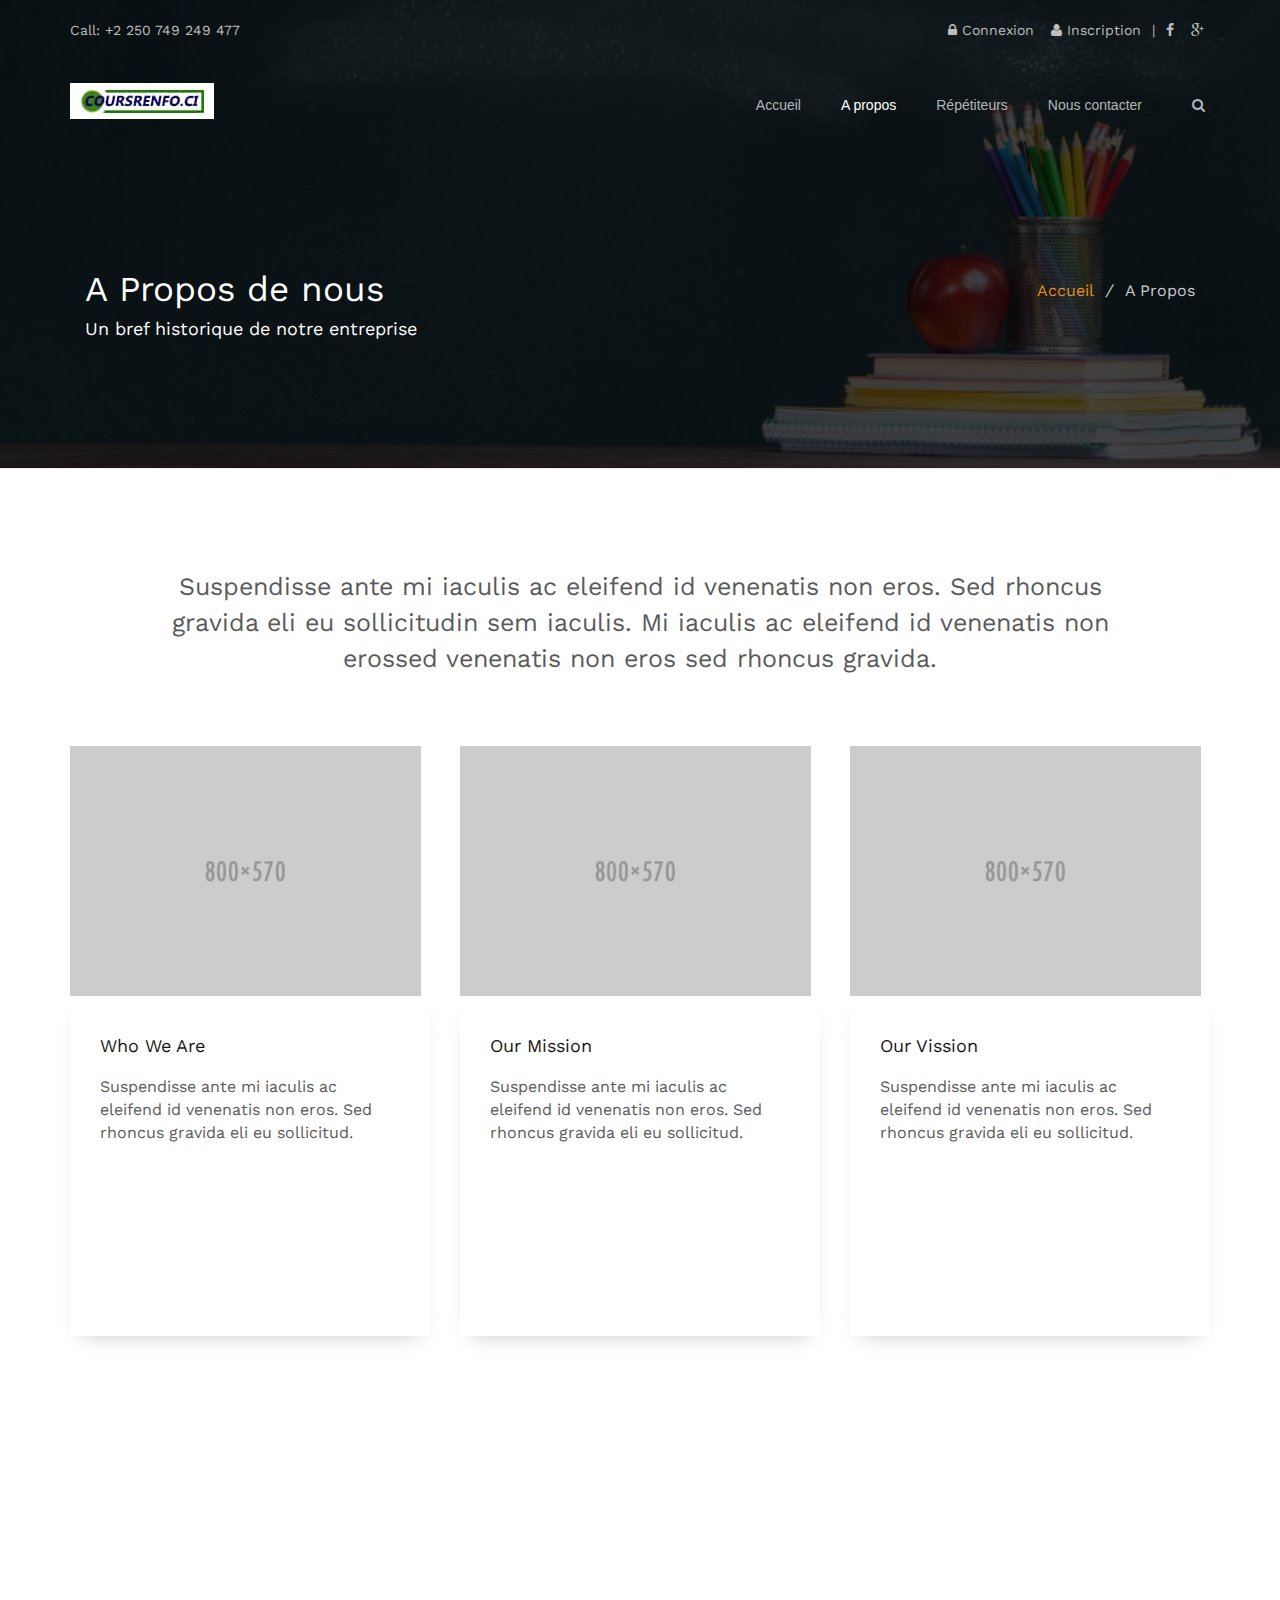
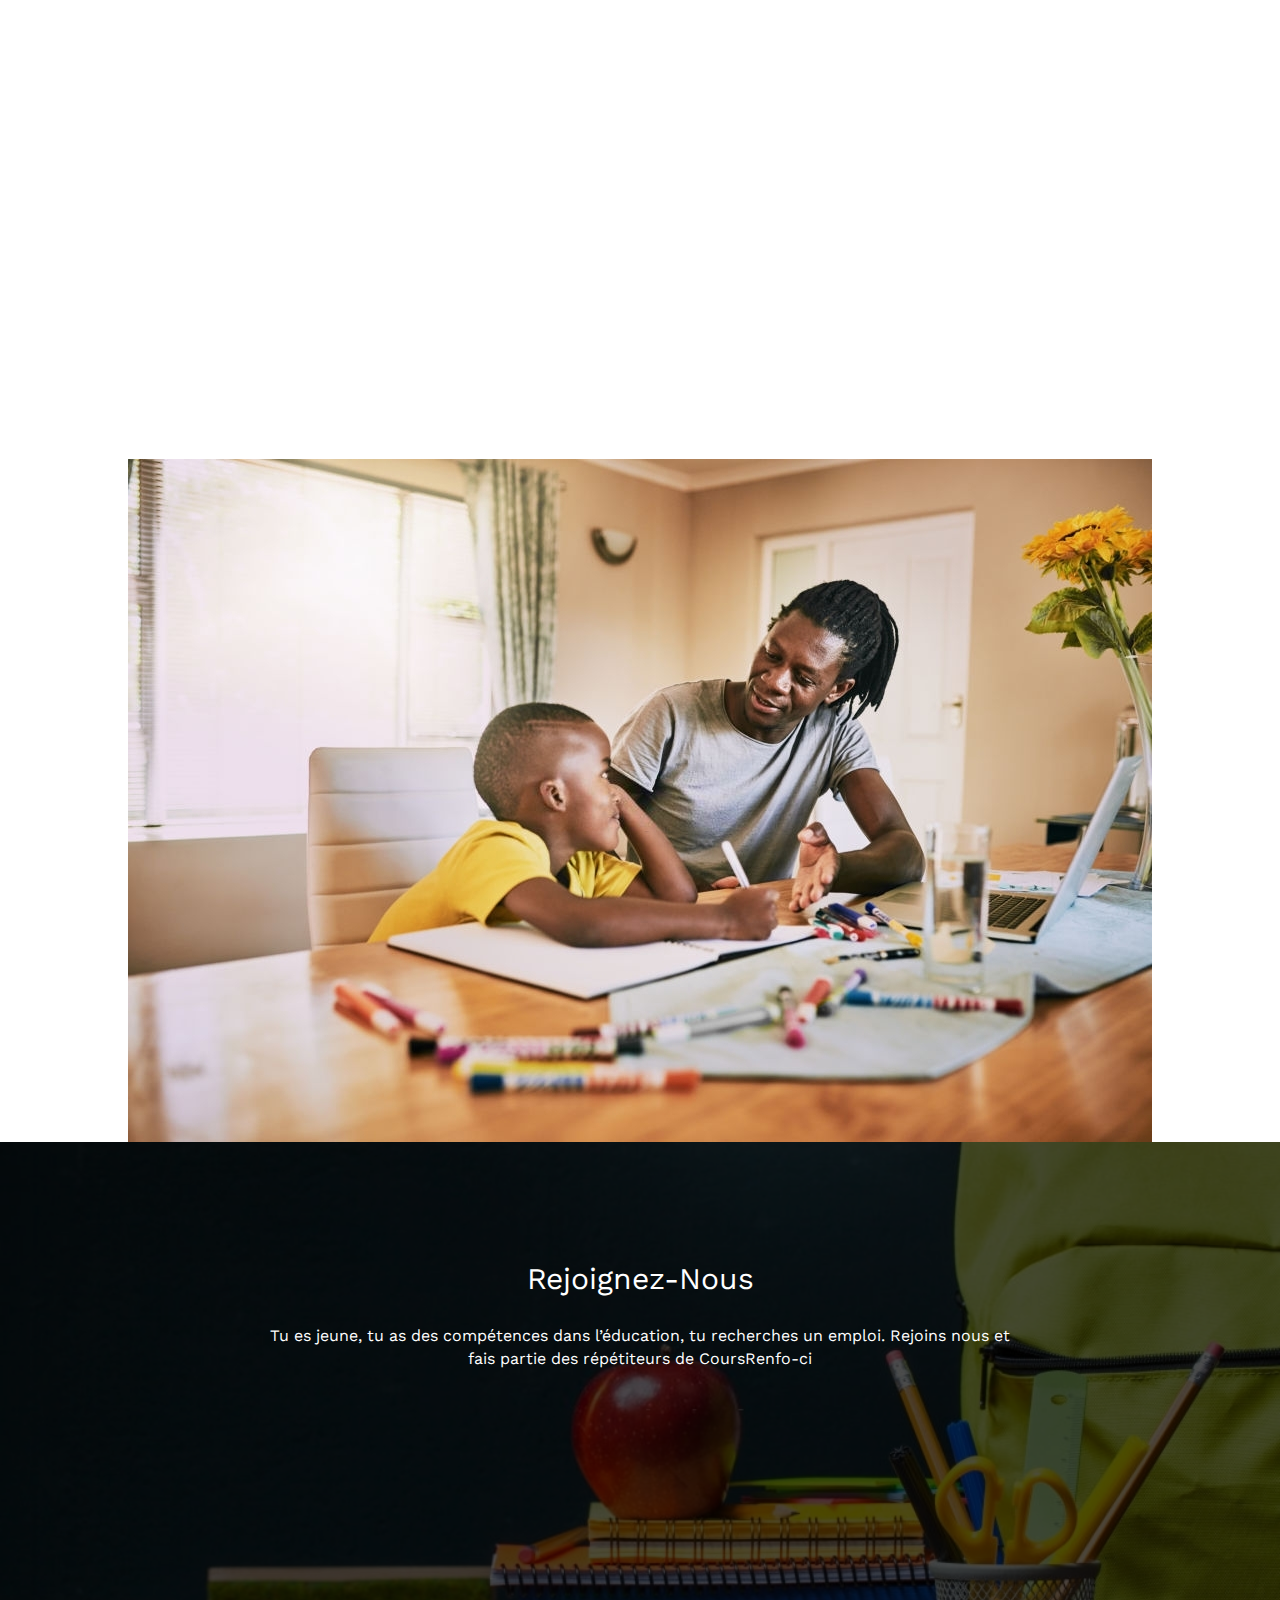
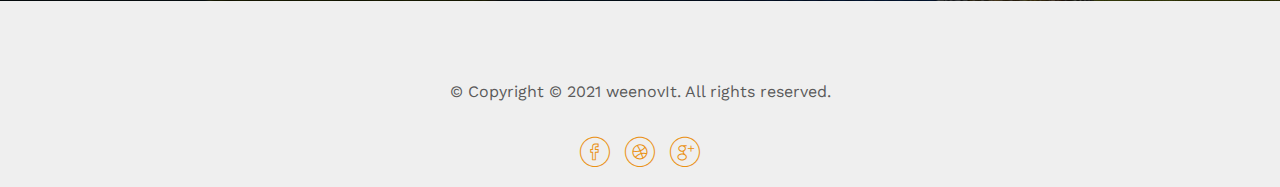
==== commit 90e06549: "amenagement des pages" ====
--- a/about-us.html
+++ b/about-us.html
@@ -5,7 +5,7 @@
 <meta http-equiv="X-UA-Compatible" content="IE=edge">
 <meta name="viewport" content="width=device-width, initial-scale=1">
 <!-- The above 3 meta tags *must* come first in the head; any other head content must come *after* these tags -->
-<title>E-School - Professional Learning and Courses HTML5 Template</title>
+<title>Coursrenfo.ci</title>
 
 <!-- Google Fonts -->
 <link href="https://fonts.googleapis.com/css?family=Work+Sans:300,400,500,700,800" rel="stylesheet">
@@ -37,7 +37,7 @@
     <div class="container">
       <div class="row">
         <div class="top-links">
-          <div class="col-md-6 pull-left nodisplay">Call: +2 250 545 732 504</div>
+          <div class="col-md-6 pull-left nodisplay">Call: +2 250 749 249 477</div>
           <div class="col-md-6 pull-right text-right">
             <ul class="top-right-list">
               <li><a href="login.html"><i class="fa fa-lock"></i> Connexion</a></li>
@@ -54,7 +54,7 @@
       <div class="container">
         <div class="mod-menu">
           <div class="row">
-            <div class="col-sm-2"> <a href="index.html" title="" class="logo"> <img src="images/logo.png" alt=""> </a> </div>
+            <div class="col-sm-2"> <a href="index.html" title="" class="logo"> <img src="images/logo1.jpg" alt=""> </a> </div>
             <div class="col-sm-10">
               <div class="main-nav">
                 <ul class="nav navbar-nav top-nav">
@@ -71,15 +71,15 @@
                 </ul>
                 <div id="menu" class="collapse">
                   <ul class="nav navbar-nav">
-                    <li class="active"><a href="index.html">Accueil</a></li>
-                    <li><a href="about-us.html">A propos</a></li>
-                    <li><a href="our-team.html">Répétiteurs</a> <span class="arrow"></span>
+                    <li><a href="index.html">Accueil</a></li>
+                    <li class="active"><a href="about-us.html">A propos</a></li>
+                    <li><a href="repetiteurs_dispo.html">Répétiteurs</a> <span class="arrow"></span>
                       <ul class="dm-align-2">
-                        <li><a href="blog.html"><i class="fa fa-angle-right"></i> Inscription</a></li>
-                        <li><a href="blog2.html"><i class="fa fa-angle-right"></i> Disponibles</a></li>
+                        <li><a href="register.html"><i class="fa fa-angle-right"></i> Inscription</a></li>
+                        <li><a href="repetiteurs_dispo.html"><i class="fa fa-angle-right"></i> Disponibles</a></li>
                       </ul>
                     </li>
-                    <li><a href="contact.php">Nous contacter</a></li>
+                    <li><a href="contact.html">Nous contacter</a></li>
                   </ul>
                 </div>
               </div>
--- a/css/style.css
+++ b/css/style.css
@@ -179,7 +179,9 @@
 	background: url(../images/img-bg-5.jpg) no-repeat scroll center top;
 }
 .page-header.three{
-	background: url(../images/img-bg-6.jpg) no-repeat scroll center top;
+	background-image: linear-gradient(to bottom, rgba(7, 7, 7, 0.753), rgba(7, 7, 7, 0.753)),
+    url('../images/banner.jpg');
+	background-position: center;
 }
 .page-header.four{
 	background-image: linear-gradient(to bottom, rgba(7, 7, 7, 0.753), rgba(7, 7, 7, 0.753)),
@@ -645,11 +647,22 @@
     text-transform: uppercase;
 	text-align:center;
 }
-.widget .course-details > ul > li.course-price > strong {
+.widget .course-details > ul > li.course-price > strong, .price {
     color: #dc8e1f;
     display: inline-block;
     padding-top: 10px;
 }
+
+.text-col{
+	color: #1bb4b9;
+	font-weight: bold;
+}
+
+.price{
+	margin-left: 80px;
+	font-weight: bold;
+}
+
 .widget .course-details li {
     font-size: 15px;
     padding: 6px 0;
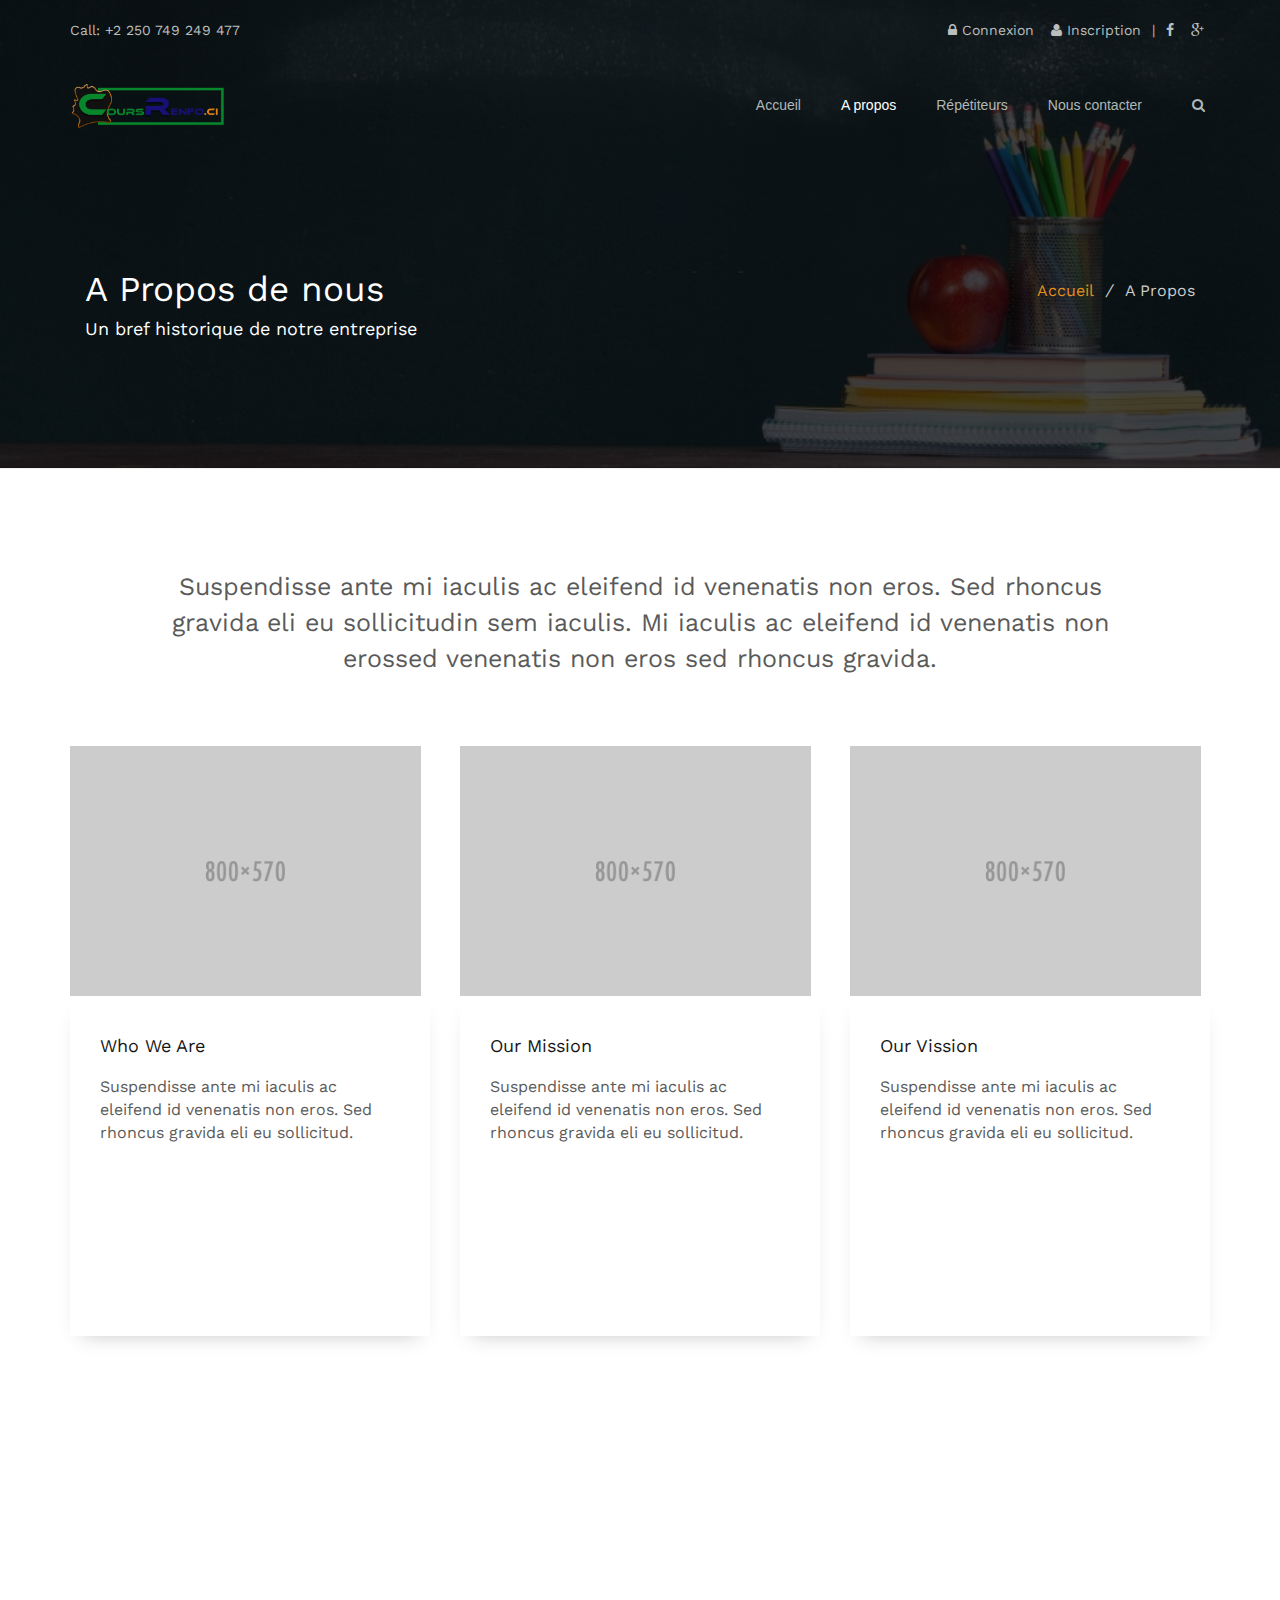
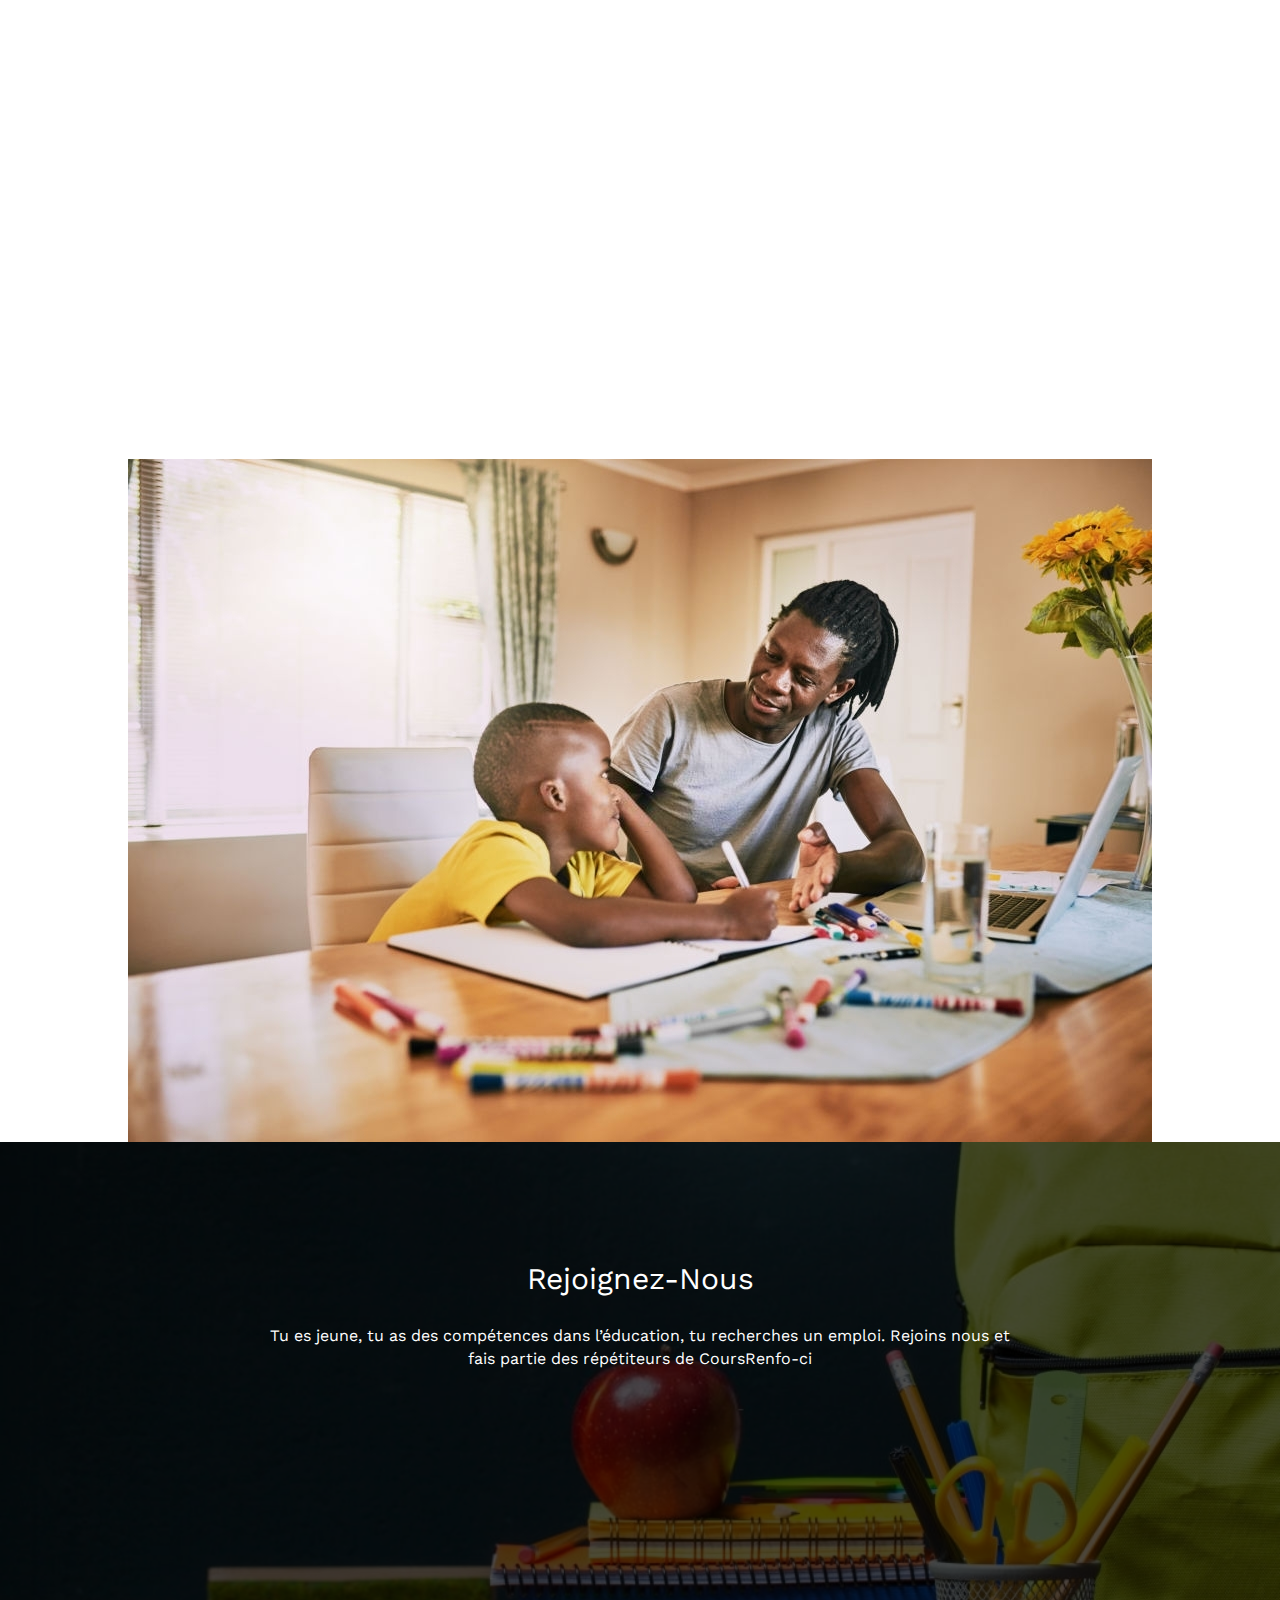
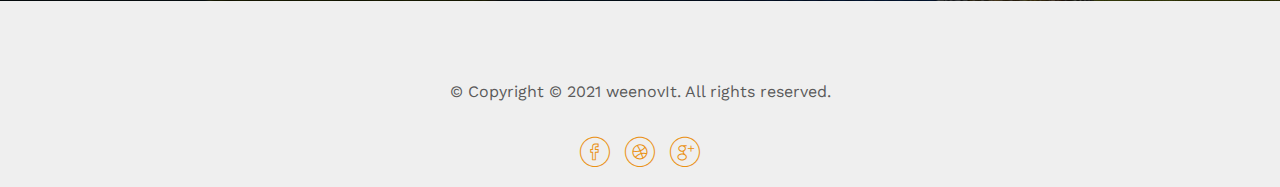
==== commit 3cb18162: "remplacement du logo" ====
--- a/about-us.html
+++ b/about-us.html
@@ -54,7 +54,7 @@
       <div class="container">
         <div class="mod-menu">
           <div class="row">
-            <div class="col-sm-2"> <a href="index.html" title="" class="logo"> <img src="images/logo1.jpg" alt=""> </a> </div>
+            <div class="col-sm-2"> <a href="index.html" title="" class="logo"> <img src="images/logo1.png" alt=""> </a> </div>
             <div class="col-sm-10">
               <div class="main-nav">
                 <ul class="nav navbar-nav top-nav">
--- a/css/style.css
+++ b/css/style.css
@@ -1,8 +1,5 @@
 /* --------------------------------------
-=========================================
-E-School - Professional Learning and Courses HTML5 Template
-Version: 1.0
-Designed By: UXLiner
+
 =========================================
 1. Header
 	+ logo
@@ -63,7 +60,7 @@
 }
 /* Logo */
 .navbar-brand.logo {
-	background: url(../images/logo.png) no-repeat left 12px;
+	background: url(../images/logo1.png) no-repeat left 12px;
 }
 
 /* Topbar 
@@ -459,7 +456,7 @@
 	text-transform: uppercase;
 	transition: all 0.3s ease 0s;
 	z-index: 2;
-	background: rgba(27, 180, 185, 0.90);
+	background: #07862b;
 	border:none;
 }
 .btn::after {
@@ -479,22 +476,22 @@
 	width: 101%;
 }
 .btn:hover {
-	background: rgba(27, 180, 185, 1);
+	background: #07862bcc;
 }
 .btn:focus {
 	outline: 0 none;
-	background: rgba(27, 180, 185, 0.90);
+	background: #07862b;
 	border:none;
 }
 .btn.btn-small {
-	background-color: #30babe;
+	background-color: #07862b;
 	border-radius: 30pxpx;
 	color: #fff;
 	font-size: 14px;
 	padding: 10px 20px;
 }
 .btn.btn-small::after {
-	background-color: #1fadb1;
+	background-color: #219b44;
 }
 .btn.btn-orange {
 	background-color: #db922a;
@@ -736,7 +733,7 @@
 	right: 20px;
 	display: none;
 	text-indent: -9999px;
-	background: #1bb4b9 url(../images/scroll-top-arrow.png) no-repeat 15px 14px;
+	background: #1aa742 url(../images/scroll-top-arrow.png) no-repeat 15px 14px;
 	z-index: 999;
 	border-radius: 5px;
 }
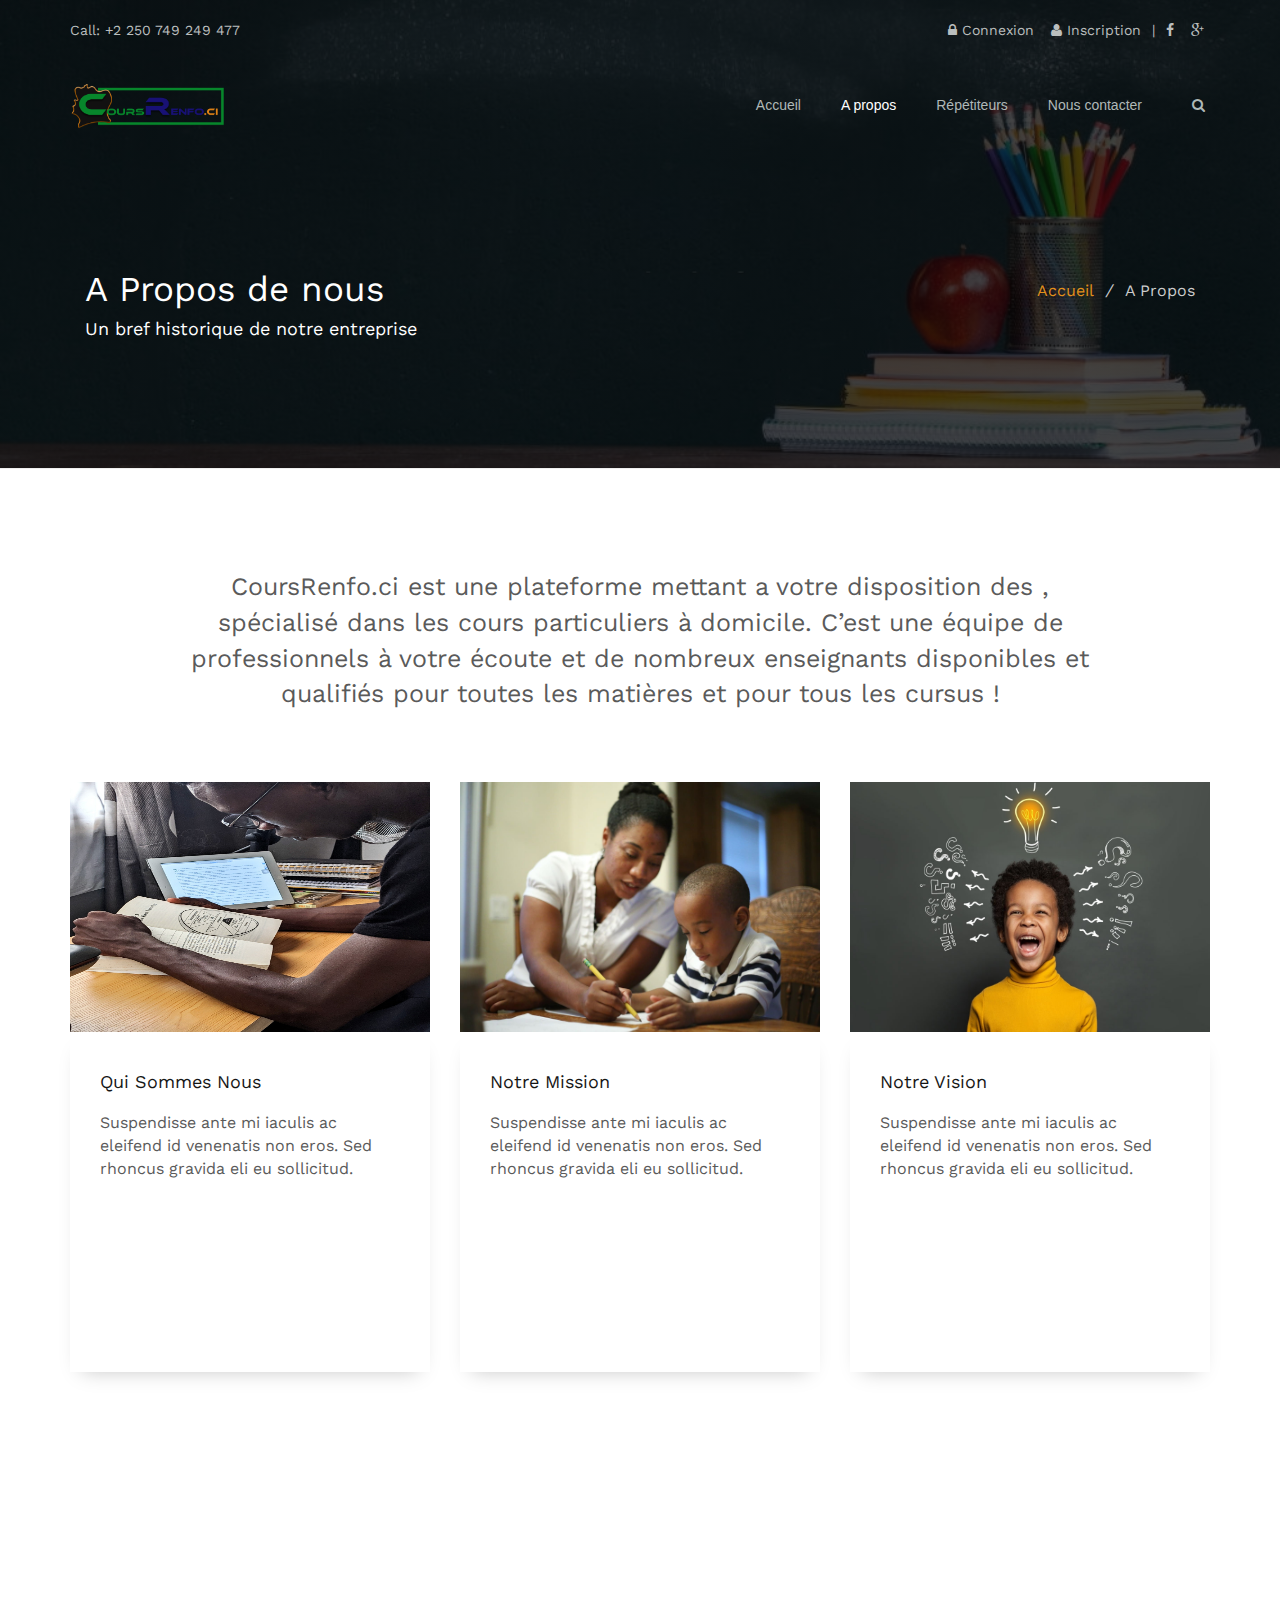
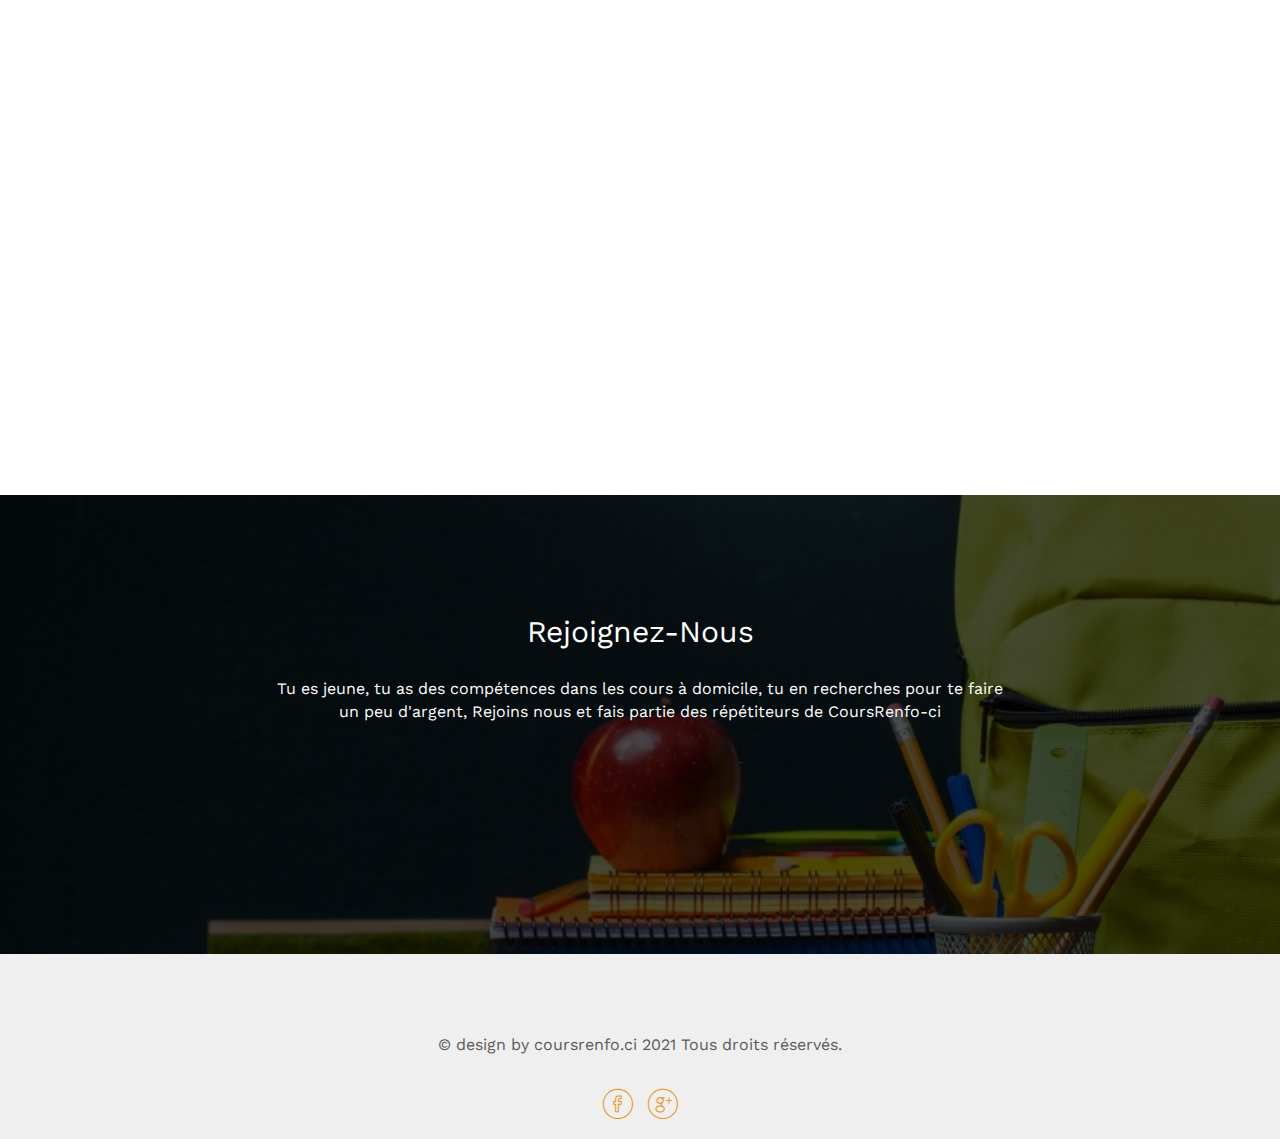
==== commit be220820: "amelioration des pages" ====
--- a/about-us.html
+++ b/about-us.html
@@ -109,28 +109,28 @@
     <div class="container">
       <div class="row">
         <div class="col-md-10 col-md-offset-1 sec-heading text-center">
-          <p class="message-info">Suspendisse ante mi iaculis ac eleifend id venenatis non eros. Sed rhoncus gravida eli eu sollicitudin sem iaculis. Mi iaculis ac eleifend id venenatis non erossed venenatis non eros sed rhoncus gravida. 
+          <p class="message-info">CoursRenfo.ci est une plateforme mettant a votre disposition des , spécialisé dans les cours particuliers à domicile. C’est une équipe de professionnels à votre écoute et de nombreux enseignants disponibles et qualifiés pour toutes les matières et pour tous les cursus !
         </div>
         <div class="col-lg-4 col-md-4">
-          <div class="cource-box"><a href="#"><img class="img-responsive" src="images/project-3.jpg" alt=""></a>
+          <div class="cource-box"><a href="#"><img class="img-responsive" src="images/pexels-oladimeji-ajegbile-2380263.jpg" style="width:100%" alt=""></a>
             <div class="cource-text">
-              <h4>Who We Are</h4>
+              <h4>Qui Sommes Nous</h4>
               <p>Suspendisse ante mi iaculis ac eleifend id venenatis non eros. Sed rhoncus gravida eli eu sollicitud.</p>
             </div>
           </div>
         </div>
         <div class="col-lg-4 col-md-4">
-          <div class="cource-box"><a href="#"><img class="img-responsive" src="images/project-4.jpg" alt=""></a>
+          <div class="cource-box"><a href="#"><img class="img-responsive" src="images/cours-domicile.jpg" style="width:100%" alt=""></a>
             <div class="cource-text">
-              <h4>Our Mission</h4>
+              <h4>Notre Mission</h4>
               <p>Suspendisse ante mi iaculis ac eleifend id venenatis non eros. Sed rhoncus gravida eli eu sollicitud.</p>
             </div>
           </div>
         </div>
         <div class="col-lg-4 col-md-4">
-          <div class="cource-box"><a href="#"><img class="img-responsive" src="images/project-1.jpg" alt=""></a>
+          <div class="cource-box"><a href="#"><img class="img-responsive" src="images/student1.jpg" style="width:100%" alt=""></a>
             <div class="cource-text">
-              <h4>Our Vission</h4>
+              <h4>Notre Vision</h4>
               <p>Suspendisse ante mi iaculis ac eleifend id venenatis non eros. Sed rhoncus gravida eli eu sollicitud.</p>
             </div>
           </div>
@@ -161,13 +161,7 @@
       </div>
     </div>
   </div>
-  <!--end features-->
-  <div class="clearfix"></div>
-  <div class="section-lg">
-    <div class="container">
-      <div class="row"> <img class="img-responsive m-auto" src="images/cours1.jpg" alt=""> </div>
-    </div>
-  </div>
+
   <!--end image-->
   <div class="clearfix"></div>
   <div class="bg-parallax">
@@ -176,12 +170,12 @@
       <div class="row">
         <div class="col-md-8 col-md-offset-2 text-center">
           <h2 class="m-bottom3 font-white">Rejoignez-Nous</h2>
-          <p  class="m-bottom6 font-white">Tu es jeune, tu as des compétences dans l’éducation, tu recherches un emploi. Rejoins nous et fais partie des répétiteurs de CoursRenfo-ci </p>
+          <p  class="m-bottom6 font-white">Tu es jeune, tu as des compétences dans les cours à domicile, tu en recherches pour te faire un peu d'argent, Rejoins nous et fais partie des répétiteurs de CoursRenfo-ci </p>
         </div>
       </div>
       <div class="row animate-in" data-anim-type="fade-in-up" data-anim-delay="100">
         <div class="col-md-8 col-md-offset-2 text-center">
-          <p><a href="#" class="btn btn-primary btn-lg"> Inscris-toi !</a></p>
+          <p><a href="register.html" class="btn btn-primary btn-lg"> Inscris-toi !</a></p>
         </div>
       </div>
     </div>
@@ -192,10 +186,9 @@
     <div class="container">
       <div class="row copyright">
         <div class="col-md-12 text-center">
-          <p>&copy; Copyright © 2021 weenovIt. All rights reserved.</p>
+          <p>&copy; design by coursrenfo.ci 2021 Tous droits réservés.</p>
           <ul class="social-icons">
             <li><a href="#"><i class="icon-facebook"></i></a></li>
-            <li><a href="#"><i class="icon-dribbble"></i></a></li>
             <li><a href="#"><i class="icon-googleplus"></i></a></li>
           </ul>
         </div>
--- a/css/style.css
+++ b/css/style.css
@@ -655,6 +655,11 @@
 	font-weight: bold;
 }
 
+.text-col-red{
+	color: #b91b1b;
+	font-weight: bold;
+}
+
 .price{
 	margin-left: 80px;
 	font-weight: bold;
